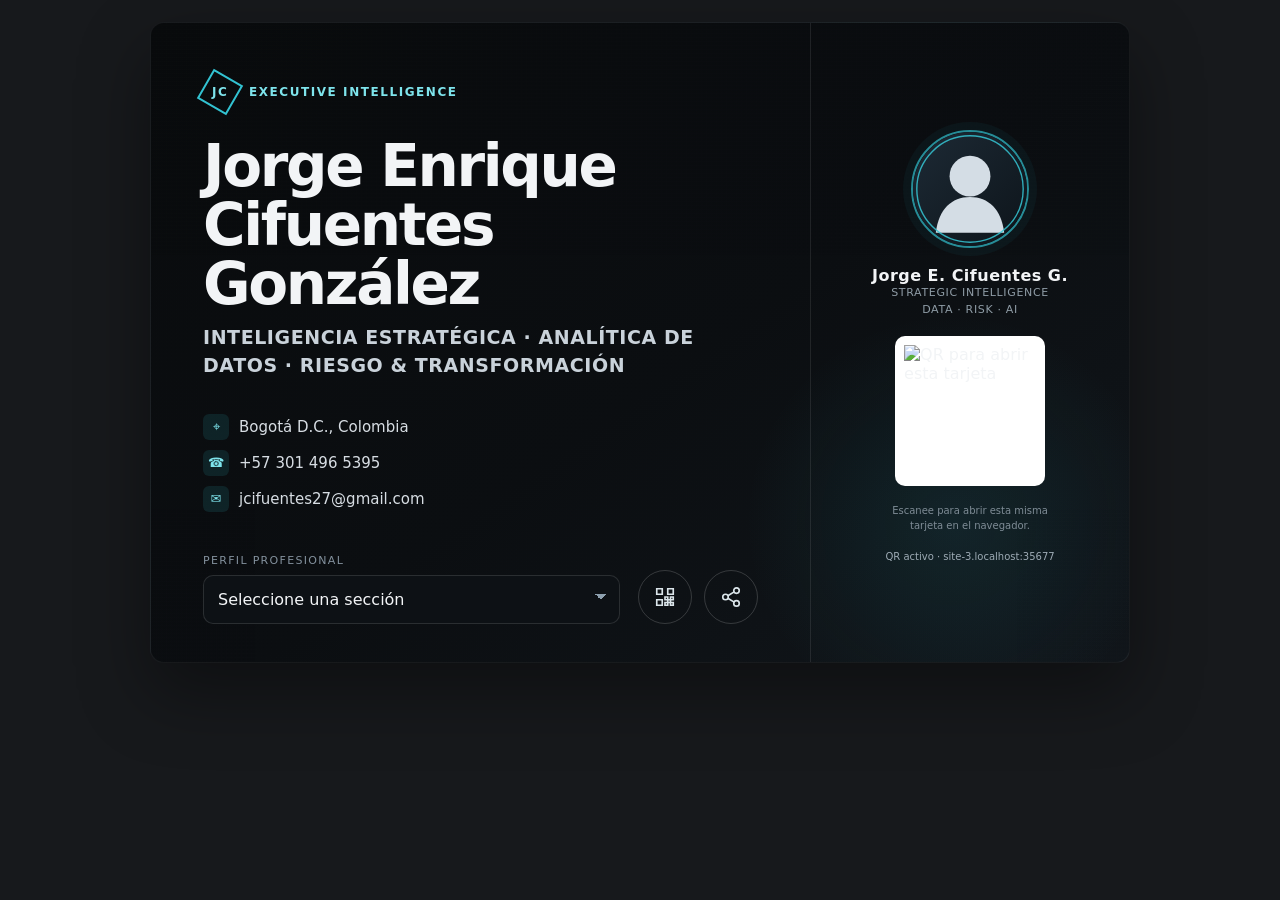
==== index.html @ eac776ae "Add files via upload" ====
<!doctype html>
<html lang="es">
<head>
<meta charset="utf-8">
<meta name="viewport" content="width=device-width,initial-scale=1,viewport-fit=cover">
<meta name="theme-color" content="#0a0d10">
<title>Jorge Enrique Cifuentes González | Tarjeta Ejecutiva</title>
<style>
:root{
  --bg:#080a0c;
  --card:#0c0f12;
  --card2:#11161b;
  --text:#f2f4f6;
  --muted:#9ca8b3;
  --line:rgba(255,255,255,.12);
  --cyan:#32c2d1;
  --cyan2:#7ee4ec;
  --panel:#11161b;
}
*{box-sizing:border-box}
html,body{margin:0;min-height:100%;font-family:Inter,system-ui,-apple-system,BlinkMacSystemFont,"Segoe UI",Roboto,Arial,sans-serif;background:#17191c;color:var(--text)}
body{display:grid;place-items:center;padding:22px}
button,select{font:inherit}
.wrap{width:min(980px,100%)}
.card{
  position:relative;
  min-height:500px;
  border-radius:14px;
  overflow:hidden;
  background:
    radial-gradient(circle at 82% 78%,rgba(50,194,209,.10),transparent 22%),
    linear-gradient(145deg,#090b0d 0%,#0b0e11 54%,#11161b 100%);
  border:1px solid rgba(255,255,255,.06);
  box-shadow:0 30px 70px rgba(0,0,0,.38);
}
.card::before{
  content:"";
  position:absolute;inset:0;opacity:.16;pointer-events:none;
  background-image:
    repeating-linear-gradient(0deg,rgba(255,255,255,.018) 0 1px,transparent 1px 4px),
    repeating-linear-gradient(90deg,rgba(255,255,255,.012) 0 1px,transparent 1px 5px);
}
.grid{position:relative;z-index:1;display:grid;grid-template-columns:minmax(0,1.55fr) minmax(260px,.75fr);min-height:500px}
.left{padding:52px 52px 38px;display:flex;flex-direction:column;justify-content:space-between}
.right{
  padding:40px 34px 32px;
  border-left:1px solid rgba(255,255,255,.09);
  display:flex;flex-direction:column;align-items:center;justify-content:center;gap:18px
}
.logoMark{display:flex;align-items:center;gap:12px;color:var(--cyan2);font-size:12px;letter-spacing:.13em;text-transform:uppercase;font-weight:800}
.hex{width:34px;height:34px;border:2px solid var(--cyan);transform:rotate(30deg);display:grid;place-items:center}
.hex span{transform:rotate(-30deg);font-size:12px}
.name{margin:28px 0 10px;font-size:clamp(34px,5.2vw,58px);line-height:1.02;letter-spacing:-.04em;font-weight:780}
.role{margin:0;max-width:660px;color:#c9d2da;font-size:clamp(14px,1.8vw,19px);line-height:1.45;font-weight:650;text-transform:uppercase;letter-spacing:.03em}
.contacts{display:grid;gap:10px;margin-top:34px;color:#d7dde3;font-size:15px}
.contact{display:flex;align-items:center;gap:10px}
.ico{width:26px;height:26px;border-radius:6px;background:rgba(50,194,209,.12);display:grid;place-items:center;color:var(--cyan2);font-size:13px;flex:0 0 auto}
.bottom{display:flex;align-items:end;justify-content:space-between;gap:18px;margin-top:42px}
.selectorWrap{min-width:0;flex:1;max-width:480px}
.selectorLabel{display:block;color:#83919d;font-size:11px;letter-spacing:.12em;text-transform:uppercase;margin-bottom:8px}
.selector{
  width:100%;appearance:none;background:#0d1115;color:#f3f5f7;border:1px solid rgba(255,255,255,.12);
  border-radius:10px;padding:14px 42px 14px 14px;outline:none;cursor:pointer;
  background-image:linear-gradient(45deg,transparent 50%,#8da0ae 50%),linear-gradient(135deg,#8da0ae 50%,transparent 50%);
  background-position:calc(100% - 18px) 18px,calc(100% - 12px) 18px;
  background-size:6px 6px,6px 6px;background-repeat:no-repeat
}
.selector:focus{border-color:rgba(50,194,209,.55);box-shadow:0 0 0 3px rgba(50,194,209,.08)}
.actions{display:flex;gap:12px}
.round{
  width:54px;height:54px;border-radius:50%;border:1px solid rgba(255,255,255,.17);
  background:transparent;color:#dbe5ea;display:grid;place-items:center;cursor:pointer;transition:.18s ease
}
.round:hover,.round:focus-visible{border-color:var(--cyan);color:var(--cyan2);background:rgba(50,194,209,.06);outline:none}
.round svg{width:22px;height:22px;stroke:currentColor}

.portrait{width:118px;height:118px;border-radius:50%;object-fit:cover;border:2px solid rgba(50,194,209,.7);box-shadow:0 0 0 8px rgba(50,194,209,.05)}
.sideName{font-size:16px;font-weight:800;letter-spacing:.03em;text-align:center}
.sideRole{font-size:11px;text-align:center;color:#8f9ca6;letter-spacing:.06em;text-transform:uppercase;line-height:1.5}
.qrBox{width:150px;height:150px;background:#fff;border-radius:10px;padding:9px;display:grid;place-items:center;overflow:hidden}
.qrBox img{width:100%;height:100%;object-fit:contain}
.qrHint{font-size:10px;color:#7f8c96;text-align:center;max-width:180px;line-height:1.45}
.urlState{font-size:10px;color:#9eabb5;text-align:center;word-break:break-all;max-width:210px}

.overlay{position:fixed;inset:0;background:rgba(0,0,0,.72);backdrop-filter:blur(9px);display:none;align-items:center;justify-content:center;padding:16px;z-index:999}
.overlay.open{display:flex}
.modal{width:min(780px,100%);max-height:84vh;overflow:auto;background:#f7f9fb;color:#18212b;border-radius:16px;padding:clamp(22px,4vw,36px);box-shadow:0 30px 90px rgba(0,0,0,.42);position:relative}
.close{position:absolute;right:14px;top:14px;width:34px;height:34px;border-radius:50%;border:1px solid #d5dce3;background:#fff;color:#263442;cursor:pointer;font-size:20px}
.modal h2{margin:0 46px 18px 0;font-size:30px;letter-spacing:-.025em}
.modal h3{margin:22px 0 4px;font-size:17px}
.modal h4{margin:0 0 10px;font-size:13px;color:#627080;font-weight:650}
.modal p,.modal li{font-size:15px;line-height:1.6}
.modal ul{padding-left:20px}
.modal li+li{margin-top:7px}
.timeline{border-left:2px solid #dfe7ec;padding-left:18px;margin:18px 0 24px}
.meta{color:#54707d;font-size:12px;font-weight:800;letter-spacing:.05em;text-transform:uppercase}
.tags{display:flex;flex-wrap:wrap;gap:8px}
.tag{background:#e9f0f3;border-radius:999px;padding:8px 11px;font-size:13px;font-weight:700;color:#2d4450}
.notice{background:#eef7f8;border:1px solid #cdebee;color:#254c52;padding:13px 14px;border-radius:10px;font-size:13px;line-height:1.5}

@media(max-width:760px){
  body{padding:10px}
  .grid{grid-template-columns:1fr}
  .left{padding:28px 22px 24px;order:2}
  .right{border-left:0;border-bottom:1px solid rgba(255,255,255,.09);padding:26px 20px 20px;order:1;display:grid;grid-template-columns:auto 1fr auto;align-items:center;gap:14px}
  .portrait{width:78px;height:78px}
  .sideBlock{text-align:left}
  .sideName,.sideRole{text-align:left}
  .qrBox{width:94px;height:94px;border-radius:8px;padding:6px}
  .qrHint,.urlState{display:none}
  .name{font-size:clamp(32px,10vw,45px);margin-top:22px}
  .role{font-size:13px}
  .bottom{align-items:stretch;flex-direction:column;margin-top:28px}
  .selectorWrap{max-width:none;width:100%}
  .actions{align-self:flex-end}
}
@media(max-width:440px){
  .right{grid-template-columns:auto 1fr}
  .qrBox{grid-column:1/-1;width:118px;height:118px;justify-self:center}
}
</style>
</head>
<body>
<div class="wrap">
  <section class="card" aria-label="Tarjeta profesional digital">
    <div class="grid">
      <div class="left">
        <div>
          <div class="logoMark"><div class="hex"><span>JC</span></div> Executive Intelligence</div>
          <h1 class="name">Jorge Enrique<br>Cifuentes González</h1>
          <p class="role">Inteligencia Estratégica · Analítica de Datos · Riesgo &amp; Transformación</p>

          <div class="contacts">
            <div class="contact"><span class="ico">⌖</span><span>Bogotá D.C., Colombia</span></div>
            <div class="contact"><span class="ico">☎</span><span>+57 301 496 5395</span></div>
            <div class="contact"><span class="ico">✉</span><span>jcifuentes27@gmail.com</span></div>
          </div>
        </div>

        <div class="bottom">
          <div class="selectorWrap">
            <label class="selectorLabel" for="sectionSelect">Perfil profesional</label>
            <select id="sectionSelect" class="selector">
              <option value="">Seleccione una sección</option>
              <option value="perfil">Perfil Ejecutivo</option>
              <option value="competencias">Competencias Ejecutivas</option>
              <option value="experiencia">Experiencia Profesional</option>
              <option value="formacion">Formación Académica</option>
              <option value="certificaciones">Certificaciones Técnicas</option>
              <option value="docencia">Docencia</option>
              <option value="herramientas">Herramientas</option>
            </select>
          </div>
          <div class="actions" aria-label="Acciones">
            <button class="round" id="qrBtn" title="Ver QR">
              <svg viewBox="0 0 24 24" fill="none" stroke-width="1.8"><path d="M3 3h6v6H3zM15 3h6v6h-6zM3 15h6v6H3zM15 15h3v3h-3zM18 18h3v3h-3zM18 12h3v3h-3zM12 18h3v3h-3zM12 12h3v3h-3z"/></svg>
            </button>
            <button class="round" id="shareBtn" title="Compartir">
              <svg viewBox="0 0 24 24" fill="none" stroke-width="1.8"><circle cx="18" cy="5" r="3"/><circle cx="6" cy="12" r="3"/><circle cx="18" cy="19" r="3"/><path d="M8.6 10.6 15.4 6.4M8.6 13.4l6.8 4.2"/></svg>
            </button>
          </div>
        </div>
      </div>

      <aside class="right">
        <img class="portrait" src="[data-uri]" alt="Fotografía de Jorge Enrique Cifuentes González" id="portrait">
        <div class="sideBlock">
          <div class="sideName">Jorge E. Cifuentes G.</div>
          <div class="sideRole">Strategic Intelligence<br>Data · Risk · AI</div>
        </div>
        <div class="qrBox" id="qrBox"><img id="qrImage" alt="QR para abrir esta tarjeta"></div>
        <div class="qrHint">Escanee para abrir esta misma tarjeta en el navegador.</div>
        <div class="urlState" id="urlState"></div>
      </aside>
    </div>
  </section>
</div>

<div class="overlay" id="overlay" role="dialog" aria-modal="true">
  <article class="modal">
    <button class="close" id="closeBtn" aria-label="Cerrar">×</button>
    <div id="modalContent"></div>
  </article>
</div>

<script>
const sections = {
perfil:`<h2>Perfil Ejecutivo</h2><p>Profesional senior en inteligencia estratégica, analítica y transformación de información, con más de 20 años de experiencia en entornos públicos y privados y 13+ años vinculados al análisis e investigación de fenómenos complejos. Magíster en Inteligencia Estratégica, Especialista en Gerencia Financiera y Administrador de Empresas.</p><p>Integra análisis criminal y financiero, OSINT/SOCMINT, minería de datos y texto, análisis de redes, geointeligencia e inteligencia artificial aplicada para convertir información multifuente en decisiones, priorización, control de riesgo y soluciones analíticas. Experiencia adicional en presupuesto, banca multilateral, contratación, cooperación internacional y formación universitaria e institucional.</p>`,
competencias:`<h2>Competencias Ejecutivas</h2><div class="tags"><span class="tag">Inteligencia estratégica y soporte a decisiones</span><span class="tag">Advanced Analytics, minería de datos y texto</span><span class="tag">Fraud / Risk Intelligence y análisis financiero</span><span class="tag">OSINT / SOCMINT y análisis multifuente</span><span class="tag">Link Analysis, i2 y analítica geoespacial</span><span class="tag">IA aplicada, automatización y diseño de soluciones</span></div>`,
experiencia:`<h2>Experiencia Profesional</h2>
<div class="timeline"><div class="meta">2015 – Presente</div><h3>Profesional Investigador III</h3><h4>Fiscalía General de la Nación | Delegada contra las Finanzas Criminales</h4><ul><li>Transformo información criminal, financiera, administrativa y territorial en productos estratégicos que soportan decisiones investigativas, priorización de casos y focalización de recursos.</li><li>Integro, depuro y normalizo información multifuente para convertir datos fragmentados en matrices analíticas, repositorios estructurados y productos de consulta orientados a la identificación de patrones, actores y relaciones.</li><li>Identifico conexiones, recurrencias y posibles macrocasos mediante análisis comparado de variables, asociación de casos y evaluación sistemática de vínculos entre personas, organizaciones, eventos y territorios.</li><li>Implemento minería de datos, minería de texto y análisis de redes sobre grandes volúmenes de información.</li><li>Desarrollo georreferenciación y análisis espacial para identificar concentraciones territoriales y áreas prioritarias.</li></ul></div>
<div class="timeline"><div class="meta">2013 – 2014</div><h3>Analista / Contratista – Crimen Organizado</h3><h4>Fiscalía General de la Nación | Unidad BACRIM</h4><ul><li>Desarrollé análisis estratégico de fenómenos de criminalidad organizada.</li><li>Detecté patrones, conexidades y asociaciones entre casos.</li><li>Produje insumos analíticos especializados para la toma de decisiones operativas.</li></ul></div>
<div class="timeline"><div class="meta">2013</div><h3>Director de Presupuesto</h3><h4>Aseo Capital ESP S.A.</h4><ul><li>Dirigí la planeación, estructuración y seguimiento presupuestal de agencias y oficina central.</li><li>Diseñé proyecciones y escenarios financieros para fortalecer decisiones gerenciales.</li></ul></div>
<div class="timeline"><div class="meta">2006 – 2012</div><h3>Asesor Administrativo y Financiero</h3><h4>Presidencia de la República | Alta Consejería para la Equidad de la Mujer</h4><ul><li>Gestioné procesos administrativos y financieros asociados a convenios interadministrativos y de cooperación internacional.</li><li>Coordiné contratación, liquidación y cierre de convenios.</li></ul></div>
<div class="timeline"><div class="meta">2004 – 2006</div><h3>Profesional de Apoyo – Banca Multilateral</h3><h4>FONADE</h4><ul><li>Evalué componentes técnicos, jurídicos y económicos de propuestas bajo lineamientos de FONADE, BID y Banco Mundial.</li><li>Monitoreé ejecución financiera y contractual de convenios.</li></ul></div>`,
formacion:`<h2>Formación Académica</h2><div class="timeline"><div class="meta">2024</div><h3>Magíster en Inteligencia Estratégica</h3><h4>ESICI · SNIES 102582</h4></div><div class="timeline"><div class="meta">2009</div><h3>Especialista en Gerencia Financiera</h3><h4>Universidad Autónoma de Colombia</h4></div><div class="timeline"><div class="meta">2004</div><h3>Administrador de Empresas</h3><h4>Universidad Nacional de Colombia</h4></div>`,
certificaciones:`<h2>Certificaciones Técnicas</h2><ul><li>Investigación contra las Finanzas Criminales – 300 h | Policía Nacional de Colombia &amp; US DOJ – ICITAP | 2026</li><li>OSINT | FGN | 2025</li><li>Experto en Analítica de Datos | FGN | 2024</li><li>Analyst's Notebook i2 | INL / Embajada de EE.UU. | 2024</li><li>Investigación de Criptoactivos – 56 h | FGN | 2022</li><li>Curso de Policía Judicial – 500 h | FGN | 2017</li><li>Crimen Organizado con Énfasis en Análisis Criminal – 110 h | 2016</li><li>Lavado de Activos – Respuesta Estatal | Naciones Unidas / DOJ EE.UU. | 2016</li></ul>`,
docencia:`<h2>Docencia</h2><p><strong>Formador institucional FGN y docente/tutor en cuatro universidades.</strong></p><p>Áreas: análisis criminal, OSINT, tecnología, administración, finanzas y economía.</p>`,
herramientas:`<h2>Herramientas</h2><div class="tags"><span class="tag">Analyst's Notebook i2</span><span class="tag">IBM Watson</span><span class="tag">SPOA</span><span class="tag">ArcGIS</span><span class="tag">QGIS</span><span class="tag">SQL</span><span class="tag">Bases relacionales</span><span class="tag">Scripts locales</span><span class="tag">OSINT / SOCMINT</span><span class="tag">IA generativa</span><span class="tag">Excel avanzado</span><span class="tag">Access</span></div><h3>Idiomas</h3><p>Español nativo. Inglés B1 oficial (MCER / CEFR) – iTEP Academic-Core, 2024. Reading B2 | Listening B1.</p>`
};

const overlay=document.getElementById('overlay');
const content=document.getElementById('modalContent');
const closeBtn=document.getElementById('closeBtn');
function openModal(x){content.innerHTML=x;overlay.classList.add('open');document.body.style.overflow='hidden';}
function closeModal(){overlay.classList.remove('open');document.body.style.overflow='';}
closeBtn.onclick=closeModal;
overlay.addEventListener('click',e=>{if(e.target===overlay)closeModal();});
document.addEventListener('keydown',e=>{if(e.key==='Escape')closeModal();});
document.getElementById('sectionSelect').addEventListener('change',e=>{if(e.target.value){openModal(sections[e.target.value]);setTimeout(()=>e.target.value='',80);}});

/* QR behavior:
   - If hosted on http/https, QR encodes the current URL, so scanning opens THIS HTML.
   - If opened locally via file://, a remote device cannot access the local filesystem.
*/
const currentUrl=location.href;
const isWeb=/^https?:/i.test(currentUrl);
const qrImage=document.getElementById('qrImage');
const qrBox=document.getElementById('qrBox');
const urlState=document.getElementById('urlState');

function setQr(url){
  const endpoint='https://api.qrserver.com/v1/create-qr-code/?size=260x260&margin=0&data='+encodeURIComponent(url);
  qrImage.src=endpoint;
}
if(isWeb){
  setQr(currentUrl);
  urlState.textContent='QR activo · '+location.host;
}else{
  qrImage.remove();
  qrBox.innerHTML='<div style="color:#111;text-align:center;font-size:12px;line-height:1.35;padding:8px"><b>QR WEB</b><br><span style="color:#59636c">Se activa al publicar la tarjeta en una URL HTTPS.</span></div>';
  urlState.textContent='Modo local';
}

document.getElementById('qrBtn').addEventListener('click',()=>{
  if(isWeb){
    openModal(`<h2>QR de la tarjeta</h2><p>Este código abre directamente esta tarjeta HTML en cualquier navegador.</p><div style="display:grid;place-items:center;margin:20px 0"><img src="${qrImage.src}" style="width:min(280px,70vw);background:#fff;padding:12px;border-radius:12px"></div><p class="notice">Dirección: ${currentUrl}</p>`);
  }else{
    openModal(`<h2>QR para abrir el HTML</h2><p class="notice">La tarjeta está abierta como archivo local. Un QR no puede abrir un archivo <code>file://</code> almacenado en otro equipo. Para que cualquier teléfono escanee y abra esta tarjeta directamente, debe publicarse en una dirección HTTPS. Esta versión ya está preparada: al publicarla, el QR se genera automáticamente apuntando a su propia URL.</p><p>Mientras está en modo local, puede usar <strong>Compartir</strong> para enviar el archivo HTML directamente.</p>`);
  }
});

async function shareCard(){
  const title='Jorge Enrique Cifuentes González | Tarjeta Ejecutiva';
  if(isWeb && navigator.share){
    try{await navigator.share({title,text:'Tarjeta profesional digital de Jorge Enrique Cifuentes González',url:currentUrl});return;}catch(e){if(e.name==='AbortError')return;}
  }
  // Local mode: create and share/download a self-contained copy of this HTML.
  const html='<!doctype html>\n'+document.documentElement.outerHTML;
  const file=new File([html],'Jorge_Enrique_Cifuentes_Tarjeta_Ejecutiva.html',{type:'text/html'});
  if(navigator.canShare && navigator.canShare({files:[file]}) && navigator.share){
    try{await navigator.share({title,files:[file]});return;}catch(e){if(e.name==='AbortError')return;}
  }
  const blob=new Blob([html],{type:'text/html;charset=utf-8'});
  const u=URL.createObjectURL(blob);const a=document.createElement('a');
  a.href=u;a.download=file.name;document.body.appendChild(a);a.click();a.remove();setTimeout(()=>URL.revokeObjectURL(u),500);
}
document.getElementById('shareBtn').addEventListener('click',shareCard);
</script>
</body>
</html>
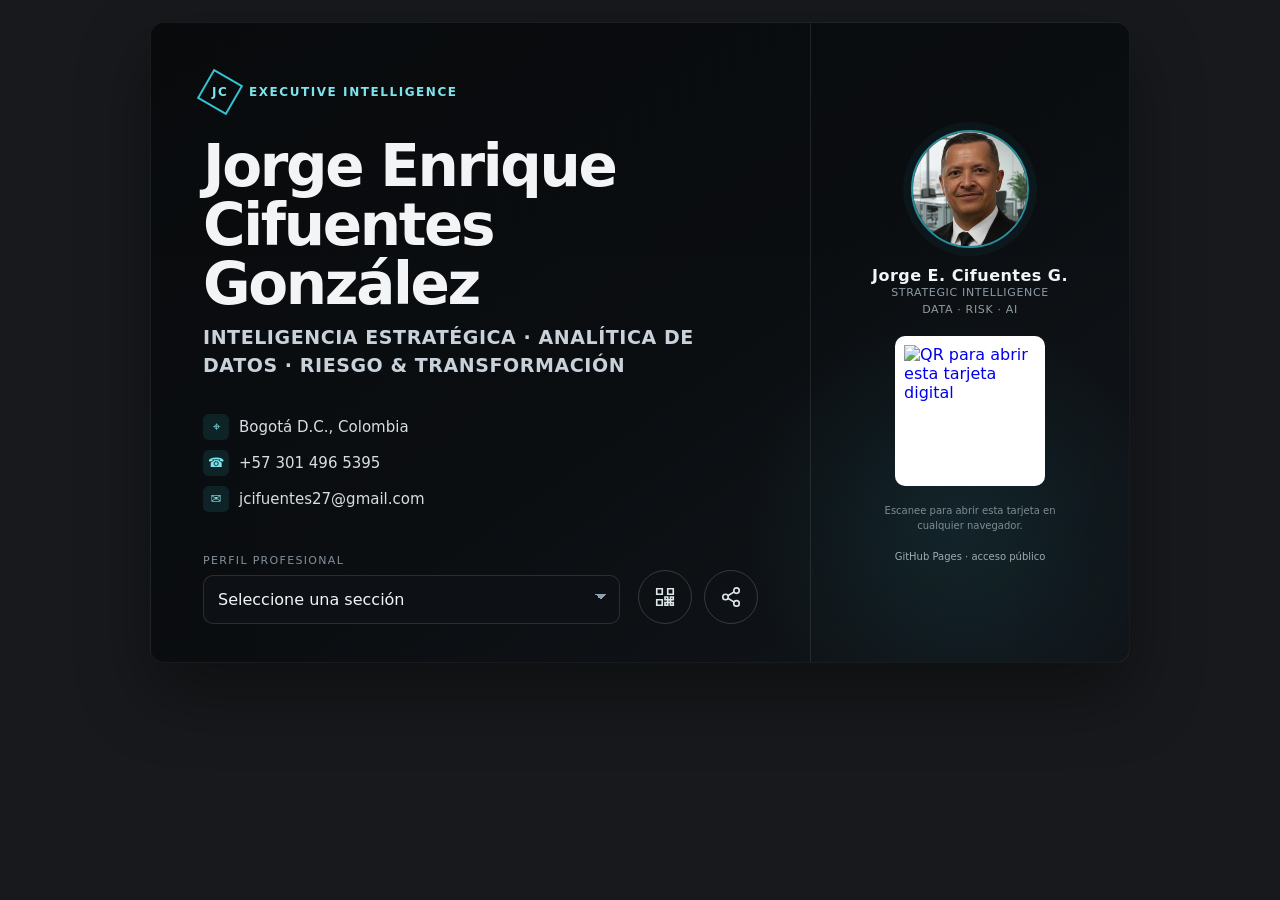
==== commit e660cd61: "Publicar tarjeta profesional digital inicial" ====
--- a/index.html
+++ b/index.html
@@ -5,6 +5,12 @@
 <meta name="viewport" content="width=device-width,initial-scale=1,viewport-fit=cover">
 <meta name="theme-color" content="#0a0d10">
 <title>Jorge Enrique Cifuentes González | Tarjeta Ejecutiva</title>
+<meta name="description" content="Tarjeta profesional digital de Jorge Enrique Cifuentes González. Inteligencia Estratégica, Analítica de Datos, Riesgo y Transformación.">
+<meta property="og:title" content="Jorge Enrique Cifuentes González | Tarjeta Ejecutiva">
+<meta property="og:description" content="Inteligencia Estratégica · Analítica de Datos · Riesgo & Transformación">
+<meta property="og:type" content="website">
+<meta property="og:url" content="https://jcifuentes27.github.io/TARJETA-DIGITAL/">
+<link rel="canonical" href="https://jcifuentes27.github.io/TARJETA-DIGITAL/">
 <style>
 :root{
   --bg:#080a0c;
@@ -22,240 +28,21 @@
 body{display:grid;place-items:center;padding:22px}
 button,select{font:inherit}
 .wrap{width:min(980px,100%)}
-.card{
-  position:relative;
-  min-height:500px;
-  border-radius:14px;
-  overflow:hidden;
-  background:
-    radial-gradient(circle at 82% 78%,rgba(50,194,209,.10),transparent 22%),
-    linear-gradient(145deg,#090b0d 0%,#0b0e11 54%,#11161b 100%);
-  border:1px solid rgba(255,255,255,.06);
-  box-shadow:0 30px 70px rgba(0,0,0,.38);
-}
-.card::before{
-  content:"";
-  position:absolute;inset:0;opacity:.16;pointer-events:none;
-  background-image:
-    repeating-linear-gradient(0deg,rgba(255,255,255,.018) 0 1px,transparent 1px 4px),
-    repeating-linear-gradient(90deg,rgba(255,255,255,.012) 0 1px,transparent 1px 5px);
-}
+.card{position:relative;min-height:500px;border-radius:14px;overflow:hidden;background:radial-gradient(circle at 82% 78%,rgba(50,194,209,.10),transparent 22%),linear-gradient(145deg,#090b0d 0%,#0b0e11 54%,#11161b 100%);border:1px solid rgba(255,255,255,.06);box-shadow:0 30px 70px rgba(0,0,0,.38)}
+.card::before{content:"";position:absolute;inset:0;opacity:.16;pointer-events:none;background-image:repeating-linear-gradient(0deg,rgba(255,255,255,.018) 0 1px,transparent 1px 4px),repeating-linear-gradient(90deg,rgba(255,255,255,.012) 0 1px,transparent 1px 5px)}
 .grid{position:relative;z-index:1;display:grid;grid-template-columns:minmax(0,1.55fr) minmax(260px,.75fr);min-height:500px}
 .left{padding:52px 52px 38px;display:flex;flex-direction:column;justify-content:space-between}
-.right{
-  padding:40px 34px 32px;
-  border-left:1px solid rgba(255,255,255,.09);
-  display:flex;flex-direction:column;align-items:center;justify-content:center;gap:18px
-}
-.logoMark{display:flex;align-items:center;gap:12px;color:var(--cyan2);font-size:12px;letter-spacing:.13em;text-transform:uppercase;font-weight:800}
-.hex{width:34px;height:34px;border:2px solid var(--cyan);transform:rotate(30deg);display:grid;place-items:center}
-.hex span{transform:rotate(-30deg);font-size:12px}
-.name{margin:28px 0 10px;font-size:clamp(34px,5.2vw,58px);line-height:1.02;letter-spacing:-.04em;font-weight:780}
-.role{margin:0;max-width:660px;color:#c9d2da;font-size:clamp(14px,1.8vw,19px);line-height:1.45;font-weight:650;text-transform:uppercase;letter-spacing:.03em}
-.contacts{display:grid;gap:10px;margin-top:34px;color:#d7dde3;font-size:15px}
-.contact{display:flex;align-items:center;gap:10px}
-.ico{width:26px;height:26px;border-radius:6px;background:rgba(50,194,209,.12);display:grid;place-items:center;color:var(--cyan2);font-size:13px;flex:0 0 auto}
-.bottom{display:flex;align-items:end;justify-content:space-between;gap:18px;margin-top:42px}
-.selectorWrap{min-width:0;flex:1;max-width:480px}
-.selectorLabel{display:block;color:#83919d;font-size:11px;letter-spacing:.12em;text-transform:uppercase;margin-bottom:8px}
-.selector{
-  width:100%;appearance:none;background:#0d1115;color:#f3f5f7;border:1px solid rgba(255,255,255,.12);
-  border-radius:10px;padding:14px 42px 14px 14px;outline:none;cursor:pointer;
-  background-image:linear-gradient(45deg,transparent 50%,#8da0ae 50%),linear-gradient(135deg,#8da0ae 50%,transparent 50%);
-  background-position:calc(100% - 18px) 18px,calc(100% - 12px) 18px;
-  background-size:6px 6px,6px 6px;background-repeat:no-repeat
-}
-.selector:focus{border-color:rgba(50,194,209,.55);box-shadow:0 0 0 3px rgba(50,194,209,.08)}
-.actions{display:flex;gap:12px}
-.round{
-  width:54px;height:54px;border-radius:50%;border:1px solid rgba(255,255,255,.17);
-  background:transparent;color:#dbe5ea;display:grid;place-items:center;cursor:pointer;transition:.18s ease
-}
-.round:hover,.round:focus-visible{border-color:var(--cyan);color:var(--cyan2);background:rgba(50,194,209,.06);outline:none}
-.round svg{width:22px;height:22px;stroke:currentColor}
-
-.portrait{width:118px;height:118px;border-radius:50%;object-fit:cover;border:2px solid rgba(50,194,209,.7);box-shadow:0 0 0 8px rgba(50,194,209,.05)}
-.sideName{font-size:16px;font-weight:800;letter-spacing:.03em;text-align:center}
-.sideRole{font-size:11px;text-align:center;color:#8f9ca6;letter-spacing:.06em;text-transform:uppercase;line-height:1.5}
-.qrBox{width:150px;height:150px;background:#fff;border-radius:10px;padding:9px;display:grid;place-items:center;overflow:hidden}
-.qrBox img{width:100%;height:100%;object-fit:contain}
-.qrHint{font-size:10px;color:#7f8c96;text-align:center;max-width:180px;line-height:1.45}
-.urlState{font-size:10px;color:#9eabb5;text-align:center;word-break:break-all;max-width:210px}
-
-.overlay{position:fixed;inset:0;background:rgba(0,0,0,.72);backdrop-filter:blur(9px);display:none;align-items:center;justify-content:center;padding:16px;z-index:999}
-.overlay.open{display:flex}
-.modal{width:min(780px,100%);max-height:84vh;overflow:auto;background:#f7f9fb;color:#18212b;border-radius:16px;padding:clamp(22px,4vw,36px);box-shadow:0 30px 90px rgba(0,0,0,.42);position:relative}
-.close{position:absolute;right:14px;top:14px;width:34px;height:34px;border-radius:50%;border:1px solid #d5dce3;background:#fff;color:#263442;cursor:pointer;font-size:20px}
-.modal h2{margin:0 46px 18px 0;font-size:30px;letter-spacing:-.025em}
-.modal h3{margin:22px 0 4px;font-size:17px}
-.modal h4{margin:0 0 10px;font-size:13px;color:#627080;font-weight:650}
-.modal p,.modal li{font-size:15px;line-height:1.6}
-.modal ul{padding-left:20px}
-.modal li+li{margin-top:7px}
-.timeline{border-left:2px solid #dfe7ec;padding-left:18px;margin:18px 0 24px}
-.meta{color:#54707d;font-size:12px;font-weight:800;letter-spacing:.05em;text-transform:uppercase}
-.tags{display:flex;flex-wrap:wrap;gap:8px}
-.tag{background:#e9f0f3;border-radius:999px;padding:8px 11px;font-size:13px;font-weight:700;color:#2d4450}
-.notice{background:#eef7f8;border:1px solid #cdebee;color:#254c52;padding:13px 14px;border-radius:10px;font-size:13px;line-height:1.5}
-
-@media(max-width:760px){
-  body{padding:10px}
-  .grid{grid-template-columns:1fr}
-  .left{padding:28px 22px 24px;order:2}
-  .right{border-left:0;border-bottom:1px solid rgba(255,255,255,.09);padding:26px 20px 20px;order:1;display:grid;grid-template-columns:auto 1fr auto;align-items:center;gap:14px}
-  .portrait{width:78px;height:78px}
-  .sideBlock{text-align:left}
-  .sideName,.sideRole{text-align:left}
-  .qrBox{width:94px;height:94px;border-radius:8px;padding:6px}
-  .qrHint,.urlState{display:none}
-  .name{font-size:clamp(32px,10vw,45px);margin-top:22px}
-  .role{font-size:13px}
-  .bottom{align-items:stretch;flex-direction:column;margin-top:28px}
-  .selectorWrap{max-width:none;width:100%}
-  .actions{align-self:flex-end}
-}
-@media(max-width:440px){
-  .right{grid-template-columns:auto 1fr}
-  .qrBox{grid-column:1/-1;width:118px;height:118px;justify-self:center}
-}
+.right{padding:40px 34px 32px;border-left:1px solid rgba(255,255,255,.09);display:flex;flex-direction:column;align-items:center;justify-content:center;gap:18px}
+.logoMark{display:flex;align-items:center;gap:12px;color:var(--cyan2);font-size:12px;letter-spacing:.13em;text-transform:uppercase;font-weight:800}.hex{width:34px;height:34px;border:2px solid var(--cyan);transform:rotate(30deg);display:grid;place-items:center}.hex span{transform:rotate(-30deg);font-size:12px}.name{margin:28px 0 10px;font-size:clamp(34px,5.2vw,58px);line-height:1.02;letter-spacing:-.04em;font-weight:780}.role{margin:0;max-width:660px;color:#c9d2da;font-size:clamp(14px,1.8vw,19px);line-height:1.45;font-weight:650;text-transform:uppercase;letter-spacing:.03em}.contacts{display:grid;gap:10px;margin-top:34px;color:#d7dde3;font-size:15px}.contact{display:flex;align-items:center;gap:10px}.contact a{color:inherit;text-decoration:none}.contact a:hover,.contact a:focus-visible{color:var(--cyan2);outline:none}.ico{width:26px;height:26px;border-radius:6px;background:rgba(50,194,209,.12);display:grid;place-items:center;color:var(--cyan2);font-size:13px;flex:0 0 auto}.bottom{display:flex;align-items:end;justify-content:space-between;gap:18px;margin-top:42px}.selectorWrap{min-width:0;flex:1;max-width:480px}.selectorLabel{display:block;color:#83919d;font-size:11px;letter-spacing:.12em;text-transform:uppercase;margin-bottom:8px}.selector{width:100%;appearance:none;background:#0d1115;color:#f3f5f7;border:1px solid rgba(255,255,255,.12);border-radius:10px;padding:14px 42px 14px 14px;outline:none;cursor:pointer;background-image:linear-gradient(45deg,transparent 50%,#8da0ae 50%),linear-gradient(135deg,#8da0ae 50%,transparent 50%);background-position:calc(100% - 18px) 18px,calc(100% - 12px) 18px;background-size:6px 6px,6px 6px;background-repeat:no-repeat}.selector:focus{border-color:rgba(50,194,209,.55);box-shadow:0 0 0 3px rgba(50,194,209,.08)}.actions{display:flex;gap:12px}.round{width:54px;height:54px;border-radius:50%;border:1px solid rgba(255,255,255,.17);background:transparent;color:#dbe5ea;display:grid;place-items:center;cursor:pointer;transition:.18s ease}.round:hover,.round:focus-visible{border-color:var(--cyan);color:var(--cyan2);background:rgba(50,194,209,.06);outline:none}.round svg{width:22px;height:22px;stroke:currentColor}.portrait{width:118px;height:118px;border-radius:50%;object-fit:cover;border:2px solid rgba(50,194,209,.7);box-shadow:0 0 0 8px rgba(50,194,209,.05)}.sideName{font-size:16px;font-weight:800;letter-spacing:.03em;text-align:center}.sideRole{font-size:11px;text-align:center;color:#8f9ca6;letter-spacing:.06em;text-transform:uppercase;line-height:1.5}.qrBox{width:150px;height:150px;background:#fff;border-radius:10px;padding:9px;display:grid;place-items:center;overflow:hidden;text-decoration:none;transition:.18s ease}.qrBox:hover,.qrBox:focus-visible{transform:translateY(-2px);box-shadow:0 8px 24px rgba(50,194,209,.18);outline:2px solid rgba(50,194,209,.55);outline-offset:3px}.qrBox img{width:100%;height:100%;object-fit:contain}.qrHint{font-size:10px;color:#7f8c96;text-align:center;max-width:180px;line-height:1.45}.urlState{font-size:10px;color:#9eabb5;text-align:center;word-break:break-all;max-width:210px}.overlay{position:fixed;inset:0;background:rgba(0,0,0,.72);backdrop-filter:blur(9px);display:none;align-items:center;justify-content:center;padding:16px;z-index:999}.overlay.open{display:flex}.modal{width:min(780px,100%);max-height:84vh;overflow:auto;background:#f7f9fb;color:#18212b;border-radius:16px;padding:clamp(22px,4vw,36px);box-shadow:0 30px 90px rgba(0,0,0,.42);position:relative}.close{position:absolute;right:14px;top:14px;width:34px;height:34px;border-radius:50%;border:1px solid #d5dce3;background:#fff;color:#263442;cursor:pointer;font-size:20px}.modal h2{margin:0 46px 18px 0;font-size:30px;letter-spacing:-.025em}.modal h3{margin:22px 0 4px;font-size:17px}.modal h4{margin:0 0 10px;font-size:13px;color:#627080;font-weight:650}.modal p,.modal li{font-size:15px;line-height:1.6}.modal ul{padding-left:20px}.modal li+li{margin-top:7px}.timeline{border-left:2px solid #dfe7ec;padding-left:18px;margin:18px 0 24px}.meta{color:#54707d;font-size:12px;font-weight:800;letter-spacing:.05em;text-transform:uppercase}.tags{display:flex;flex-wrap:wrap;gap:8px}.tag{background:#e9f0f3;border-radius:999px;padding:8px 11px;font-size:13px;font-weight:700;color:#2d4450}.notice{background:#eef7f8;border:1px solid #cdebee;color:#254c52;padding:13px 14px;border-radius:10px;font-size:13px;line-height:1.5}@media(max-width:760px){body{padding:10px}.grid{grid-template-columns:1fr}.left{padding:28px 22px 24px;order:2}.right{border-left:0;border-bottom:1px solid rgba(255,255,255,.09);padding:26px 20px 20px;order:1;display:grid;grid-template-columns:auto 1fr auto;align-items:center;gap:14px}.portrait{width:78px;height:78px}.sideBlock{text-align:left}.sideName,.sideRole{text-align:left}.qrBox{width:94px;height:94px;border-radius:8px;padding:6px}.qrHint,.urlState{display:none}.name{font-size:clamp(32px,10vw,45px);margin-top:22px}.role{font-size:13px}.bottom{align-items:stretch;flex-direction:column;margin-top:28px}.selectorWrap{max-width:none;width:100%}.actions{align-self:flex-end}}@media(max-width:440px){.right{grid-template-columns:auto 1fr}.qrBox{grid-column:1/-1;width:118px;height:118px;justify-self:center}}
 </style>
 </head>
 <body>
-<div class="wrap">
-  <section class="card" aria-label="Tarjeta profesional digital">
-    <div class="grid">
-      <div class="left">
-        <div>
-          <div class="logoMark"><div class="hex"><span>JC</span></div> Executive Intelligence</div>
-          <h1 class="name">Jorge Enrique<br>Cifuentes González</h1>
-          <p class="role">Inteligencia Estratégica · Analítica de Datos · Riesgo &amp; Transformación</p>
-
-          <div class="contacts">
-            <div class="contact"><span class="ico">⌖</span><span>Bogotá D.C., Colombia</span></div>
-            <div class="contact"><span class="ico">☎</span><span>+57 301 496 5395</span></div>
-            <div class="contact"><span class="ico">✉</span><span>jcifuentes27@gmail.com</span></div>
-          </div>
-        </div>
-
-        <div class="bottom">
-          <div class="selectorWrap">
-            <label class="selectorLabel" for="sectionSelect">Perfil profesional</label>
-            <select id="sectionSelect" class="selector">
-              <option value="">Seleccione una sección</option>
-              <option value="perfil">Perfil Ejecutivo</option>
-              <option value="competencias">Competencias Ejecutivas</option>
-              <option value="experiencia">Experiencia Profesional</option>
-              <option value="formacion">Formación Académica</option>
-              <option value="certificaciones">Certificaciones Técnicas</option>
-              <option value="docencia">Docencia</option>
-              <option value="herramientas">Herramientas</option>
-            </select>
-          </div>
-          <div class="actions" aria-label="Acciones">
-            <button class="round" id="qrBtn" title="Ver QR">
-              <svg viewBox="0 0 24 24" fill="none" stroke-width="1.8"><path d="M3 3h6v6H3zM15 3h6v6h-6zM3 15h6v6H3zM15 15h3v3h-3zM18 18h3v3h-3zM18 12h3v3h-3zM12 18h3v3h-3zM12 12h3v3h-3z"/></svg>
-            </button>
-            <button class="round" id="shareBtn" title="Compartir">
-              <svg viewBox="0 0 24 24" fill="none" stroke-width="1.8"><circle cx="18" cy="5" r="3"/><circle cx="6" cy="12" r="3"/><circle cx="18" cy="19" r="3"/><path d="M8.6 10.6 15.4 6.4M8.6 13.4l6.8 4.2"/></svg>
-            </button>
-          </div>
-        </div>
-      </div>
-
-      <aside class="right">
-        <img class="portrait" src="[data-uri]" alt="Fotografía de Jorge Enrique Cifuentes González" id="portrait">
-        <div class="sideBlock">
-          <div class="sideName">Jorge E. Cifuentes G.</div>
-          <div class="sideRole">Strategic Intelligence<br>Data · Risk · AI</div>
-        </div>
-        <div class="qrBox" id="qrBox"><img id="qrImage" alt="QR para abrir esta tarjeta"></div>
-        <div class="qrHint">Escanee para abrir esta misma tarjeta en el navegador.</div>
-        <div class="urlState" id="urlState"></div>
-      </aside>
-    </div>
-  </section>
-</div>
-
-<div class="overlay" id="overlay" role="dialog" aria-modal="true">
-  <article class="modal">
-    <button class="close" id="closeBtn" aria-label="Cerrar">×</button>
-    <div id="modalContent"></div>
-  </article>
-</div>
-
+<div class="wrap"><section class="card" aria-label="Tarjeta profesional digital"><div class="grid"><div class="left"><div><div class="logoMark"><div class="hex"><span>JC</span></div> Executive Intelligence</div><h1 class="name">Jorge Enrique<br>Cifuentes González</h1><p class="role">Inteligencia Estratégica · Analítica de Datos · Riesgo &amp; Transformación</p><div class="contacts"><div class="contact"><span class="ico">⌖</span><span>Bogotá D.C., Colombia</span></div><div class="contact"><span class="ico">☎</span><a href="tel:+573014965395">+57 301 496 5395</a></div><div class="contact"><span class="ico">✉</span><a href="mailto:jcifuentes27@gmail.com">jcifuentes27@gmail.com</a></div></div></div><div class="bottom"><div class="selectorWrap"><label class="selectorLabel" for="sectionSelect">Perfil profesional</label><select id="sectionSelect" class="selector" aria-label="Seleccione una sección del perfil"><option value="">Seleccione una sección</option><option value="perfil">Perfil Ejecutivo</option><option value="competencias">Competencias Ejecutivas</option><option value="experiencia">Experiencia Profesional</option><option value="formacion">Formación Académica</option><option value="certificaciones">Certificaciones Técnicas</option><option value="docencia">Docencia</option><option value="herramientas">Herramientas</option></select></div><div class="actions" aria-label="Acciones"><button class="round" id="qrBtn" title="Ver QR" aria-label="Ver código QR"><svg viewBox="0 0 24 24" fill="none" stroke-width="1.8"><path d="M3 3h6v6H3zM15 3h6v6h-6zM3 15h6v6H3zM15 15h3v3h-3zM18 18h3v3h-3zM18 12h3v3h-3zM12 18h3v3h-3zM12 12h3v3h-3z"/></svg></button><button class="round" id="shareBtn" title="Compartir" aria-label="Compartir tarjeta"><svg viewBox="0 0 24 24" fill="none" stroke-width="1.8"><circle cx="18" cy="5" r="3"/><circle cx="6" cy="12" r="3"/><circle cx="18" cy="19" r="3"/><path d="M8.6 10.6 15.4 6.4M8.6 13.4l6.8 4.2"/></svg></button></div></div></div><aside class="right"><img class="portrait" src="foto.jpg" alt="Fotografía de Jorge Enrique Cifuentes González" id="portrait"><div class="sideBlock"><div class="sideName">Jorge E. Cifuentes G.</div><div class="sideRole">Strategic Intelligence<br>Data · Risk · AI</div></div><a class="qrBox" id="qrBox" href="https://jcifuentes27.github.io/TARJETA-DIGITAL/" target="_blank" rel="noopener" aria-label="Abrir tarjeta digital"><img id="qrImage" src="https://api.qrserver.com/v1/create-qr-code/?size=320x320&amp;margin=0&amp;data=https%3A%2F%2Fjcifuentes27.github.io%2FTARJETA-DIGITAL%2F" alt="QR para abrir esta tarjeta digital"></a><div class="qrHint">Escanee para abrir esta tarjeta en cualquier navegador.</div><div class="urlState" id="urlState">GitHub Pages · acceso público</div></aside></div></section></div>
+<div class="overlay" id="overlay" role="dialog" aria-modal="true"><article class="modal"><button class="close" id="closeBtn" aria-label="Cerrar">×</button><div id="modalContent"></div></article></div>
 <script>
-const sections = {
-perfil:`<h2>Perfil Ejecutivo</h2><p>Profesional senior en inteligencia estratégica, analítica y transformación de información, con más de 20 años de experiencia en entornos públicos y privados y 13+ años vinculados al análisis e investigación de fenómenos complejos. Magíster en Inteligencia Estratégica, Especialista en Gerencia Financiera y Administrador de Empresas.</p><p>Integra análisis criminal y financiero, OSINT/SOCMINT, minería de datos y texto, análisis de redes, geointeligencia e inteligencia artificial aplicada para convertir información multifuente en decisiones, priorización, control de riesgo y soluciones analíticas. Experiencia adicional en presupuesto, banca multilateral, contratación, cooperación internacional y formación universitaria e institucional.</p>`,
-competencias:`<h2>Competencias Ejecutivas</h2><div class="tags"><span class="tag">Inteligencia estratégica y soporte a decisiones</span><span class="tag">Advanced Analytics, minería de datos y texto</span><span class="tag">Fraud / Risk Intelligence y análisis financiero</span><span class="tag">OSINT / SOCMINT y análisis multifuente</span><span class="tag">Link Analysis, i2 y analítica geoespacial</span><span class="tag">IA aplicada, automatización y diseño de soluciones</span></div>`,
-experiencia:`<h2>Experiencia Profesional</h2>
-<div class="timeline"><div class="meta">2015 – Presente</div><h3>Profesional Investigador III</h3><h4>Fiscalía General de la Nación | Delegada contra las Finanzas Criminales</h4><ul><li>Transformo información criminal, financiera, administrativa y territorial en productos estratégicos que soportan decisiones investigativas, priorización de casos y focalización de recursos.</li><li>Integro, depuro y normalizo información multifuente para convertir datos fragmentados en matrices analíticas, repositorios estructurados y productos de consulta orientados a la identificación de patrones, actores y relaciones.</li><li>Identifico conexiones, recurrencias y posibles macrocasos mediante análisis comparado de variables, asociación de casos y evaluación sistemática de vínculos entre personas, organizaciones, eventos y territorios.</li><li>Implemento minería de datos, minería de texto y análisis de redes sobre grandes volúmenes de información.</li><li>Desarrollo georreferenciación y análisis espacial para identificar concentraciones territoriales y áreas prioritarias.</li></ul></div>
-<div class="timeline"><div class="meta">2013 – 2014</div><h3>Analista / Contratista – Crimen Organizado</h3><h4>Fiscalía General de la Nación | Unidad BACRIM</h4><ul><li>Desarrollé análisis estratégico de fenómenos de criminalidad organizada.</li><li>Detecté patrones, conexidades y asociaciones entre casos.</li><li>Produje insumos analíticos especializados para la toma de decisiones operativas.</li></ul></div>
-<div class="timeline"><div class="meta">2013</div><h3>Director de Presupuesto</h3><h4>Aseo Capital ESP S.A.</h4><ul><li>Dirigí la planeación, estructuración y seguimiento presupuestal de agencias y oficina central.</li><li>Diseñé proyecciones y escenarios financieros para fortalecer decisiones gerenciales.</li></ul></div>
-<div class="timeline"><div class="meta">2006 – 2012</div><h3>Asesor Administrativo y Financiero</h3><h4>Presidencia de la República | Alta Consejería para la Equidad de la Mujer</h4><ul><li>Gestioné procesos administrativos y financieros asociados a convenios interadministrativos y de cooperación internacional.</li><li>Coordiné contratación, liquidación y cierre de convenios.</li></ul></div>
-<div class="timeline"><div class="meta">2004 – 2006</div><h3>Profesional de Apoyo – Banca Multilateral</h3><h4>FONADE</h4><ul><li>Evalué componentes técnicos, jurídicos y económicos de propuestas bajo lineamientos de FONADE, BID y Banco Mundial.</li><li>Monitoreé ejecución financiera y contractual de convenios.</li></ul></div>`,
-formacion:`<h2>Formación Académica</h2><div class="timeline"><div class="meta">2024</div><h3>Magíster en Inteligencia Estratégica</h3><h4>ESICI · SNIES 102582</h4></div><div class="timeline"><div class="meta">2009</div><h3>Especialista en Gerencia Financiera</h3><h4>Universidad Autónoma de Colombia</h4></div><div class="timeline"><div class="meta">2004</div><h3>Administrador de Empresas</h3><h4>Universidad Nacional de Colombia</h4></div>`,
-certificaciones:`<h2>Certificaciones Técnicas</h2><ul><li>Investigación contra las Finanzas Criminales – 300 h | Policía Nacional de Colombia &amp; US DOJ – ICITAP | 2026</li><li>OSINT | FGN | 2025</li><li>Experto en Analítica de Datos | FGN | 2024</li><li>Analyst's Notebook i2 | INL / Embajada de EE.UU. | 2024</li><li>Investigación de Criptoactivos – 56 h | FGN | 2022</li><li>Curso de Policía Judicial – 500 h | FGN | 2017</li><li>Crimen Organizado con Énfasis en Análisis Criminal – 110 h | 2016</li><li>Lavado de Activos – Respuesta Estatal | Naciones Unidas / DOJ EE.UU. | 2016</li></ul>`,
-docencia:`<h2>Docencia</h2><p><strong>Formador institucional FGN y docente/tutor en cuatro universidades.</strong></p><p>Áreas: análisis criminal, OSINT, tecnología, administración, finanzas y economía.</p>`,
-herramientas:`<h2>Herramientas</h2><div class="tags"><span class="tag">Analyst's Notebook i2</span><span class="tag">IBM Watson</span><span class="tag">SPOA</span><span class="tag">ArcGIS</span><span class="tag">QGIS</span><span class="tag">SQL</span><span class="tag">Bases relacionales</span><span class="tag">Scripts locales</span><span class="tag">OSINT / SOCMINT</span><span class="tag">IA generativa</span><span class="tag">Excel avanzado</span><span class="tag">Access</span></div><h3>Idiomas</h3><p>Español nativo. Inglés B1 oficial (MCER / CEFR) – iTEP Academic-Core, 2024. Reading B2 | Listening B1.</p>`
-};
-
-const overlay=document.getElementById('overlay');
-const content=document.getElementById('modalContent');
-const closeBtn=document.getElementById('closeBtn');
-function openModal(x){content.innerHTML=x;overlay.classList.add('open');document.body.style.overflow='hidden';}
-function closeModal(){overlay.classList.remove('open');document.body.style.overflow='';}
-closeBtn.onclick=closeModal;
-overlay.addEventListener('click',e=>{if(e.target===overlay)closeModal();});
-document.addEventListener('keydown',e=>{if(e.key==='Escape')closeModal();});
-document.getElementById('sectionSelect').addEventListener('change',e=>{if(e.target.value){openModal(sections[e.target.value]);setTimeout(()=>e.target.value='',80);}});
-
-/* QR behavior:
-   - If hosted on http/https, QR encodes the current URL, so scanning opens THIS HTML.
-   - If opened locally via file://, a remote device cannot access the local filesystem.
-*/
-const currentUrl=location.href;
-const isWeb=/^https?:/i.test(currentUrl);
-const qrImage=document.getElementById('qrImage');
-const qrBox=document.getElementById('qrBox');
-const urlState=document.getElementById('urlState');
-
-function setQr(url){
-  const endpoint='https://api.qrserver.com/v1/create-qr-code/?size=260x260&margin=0&data='+encodeURIComponent(url);
-  qrImage.src=endpoint;
-}
-if(isWeb){
-  setQr(currentUrl);
-  urlState.textContent='QR activo · '+location.host;
-}else{
-  qrImage.remove();
-  qrBox.innerHTML='<div style="color:#111;text-align:center;font-size:12px;line-height:1.35;padding:8px"><b>QR WEB</b><br><span style="color:#59636c">Se activa al publicar la tarjeta en una URL HTTPS.</span></div>';
-  urlState.textContent='Modo local';
-}
-
-document.getElementById('qrBtn').addEventListener('click',()=>{
-  if(isWeb){
-    openModal(`<h2>QR de la tarjeta</h2><p>Este código abre directamente esta tarjeta HTML en cualquier navegador.</p><div style="display:grid;place-items:center;margin:20px 0"><img src="${qrImage.src}" style="width:min(280px,70vw);background:#fff;padding:12px;border-radius:12px"></div><p class="notice">Dirección: ${currentUrl}</p>`);
-  }else{
-    openModal(`<h2>QR para abrir el HTML</h2><p class="notice">La tarjeta está abierta como archivo local. Un QR no puede abrir un archivo <code>file://</code> almacenado en otro equipo. Para que cualquier teléfono escanee y abra esta tarjeta directamente, debe publicarse en una dirección HTTPS. Esta versión ya está preparada: al publicarla, el QR se genera automáticamente apuntando a su propia URL.</p><p>Mientras está en modo local, puede usar <strong>Compartir</strong> para enviar el archivo HTML directamente.</p>`);
-  }
-});
-
-async function shareCard(){
-  const title='Jorge Enrique Cifuentes González | Tarjeta Ejecutiva';
-  if(isWeb && navigator.share){
-    try{await navigator.share({title,text:'Tarjeta profesional digital de Jorge Enrique Cifuentes González',url:currentUrl});return;}catch(e){if(e.name==='AbortError')return;}
-  }
-  // Local mode: create and share/download a self-contained copy of this HTML.
-  const html='<!doctype html>\n'+document.documentElement.outerHTML;
-  const file=new File([html],'Jorge_Enrique_Cifuentes_Tarjeta_Ejecutiva.html',{type:'text/html'});
-  if(navigator.canShare && navigator.canShare({files:[file]}) && navigator.share){
-    try{await navigator.share({title,files:[file]});return;}catch(e){if(e.name==='AbortError')return;}
-  }
-  const blob=new Blob([html],{type:'text/html;charset=utf-8'});
-  const u=URL.createObjectURL(blob);const a=document.createElement('a');
-  a.href=u;a.download=file.name;document.body.appendChild(a);a.click();a.remove();setTimeout(()=>URL.revokeObjectURL(u),500);
-}
-document.getElementById('shareBtn').addEventListener('click',shareCard);
+const sections={perfil:`<h2>Perfil Ejecutivo</h2><p>Profesional senior en inteligencia estratégica, analítica y transformación de información, con más de 20 años de experiencia en entornos públicos y privados y 13+ años vinculados al análisis e investigación de fenómenos complejos. Magíster en Inteligencia Estratégica, Especialista en Gerencia Financiera y Administrador de Empresas.</p><p>Integra análisis criminal y financiero, OSINT/SOCMINT, minería de datos y texto, análisis de redes, geointeligencia e inteligencia artificial aplicada para convertir información multifuente en decisiones, priorización, control de riesgo y soluciones analíticas. Experiencia adicional en presupuesto, banca multilateral, contratación, cooperación internacional y formación universitaria e institucional.</p>`,competencias:`<h2>Competencias Ejecutivas</h2><div class="tags"><span class="tag">Inteligencia estratégica y soporte a decisiones</span><span class="tag">Advanced Analytics, minería de datos y texto</span><span class="tag">Fraud / Risk Intelligence y análisis financiero</span><span class="tag">OSINT / SOCMINT y análisis multifuente</span><span class="tag">Link Analysis, i2 y analítica geoespacial</span><span class="tag">IA aplicada, automatización y diseño de soluciones</span></div>`,experiencia:`<h2>Experiencia Profesional</h2><div class="timeline"><div class="meta">2015 – Presente</div><h3>Profesional Investigador III</h3><h4>Fiscalía General de la Nación | Delegada contra las Finanzas Criminales</h4><ul><li>Transformo información criminal, financiera, administrativa y territorial en productos estratégicos que soportan decisiones investigativas, priorización de casos y focalización de recursos.</li><li>Integro, depuro y normalizo información multifuente para convertir datos fragmentados en matrices analíticas, repositorios estructurados y productos de consulta orientados a la identificación de patrones, actores y relaciones.</li><li>Identifico conexiones, recurrencias y posibles macrocasos mediante análisis comparado de variables, asociación de casos y evaluación sistemática de vínculos entre personas, organizaciones, eventos y territorios.</li><li>Implemento minería de datos, minería de texto y análisis de redes sobre grandes volúmenes de información.</li><li>Desarrollo georreferenciación y análisis espacial para identificar concentraciones territoriales y áreas prioritarias.</li></ul></div><div class="timeline"><div class="meta">2013 – 2014</div><h3>Analista / Contratista – Crimen Organizado</h3><h4>Fiscalía General de la Nación | Unidad BACRIM</h4><ul><li>Desarrollé análisis estratégico de fenómenos de criminalidad organizada.</li><li>Detecté patrones, conexidades y asociaciones entre casos.</li><li>Produje insumos analíticos especializados para la toma de decisiones operativas.</li></ul></div><div class="timeline"><div class="meta">2013</div><h3>Director de Presupuesto</h3><h4>Aseo Capital ESP S.A.</h4><ul><li>Dirigí la planeación, estructuración y seguimiento presupuestal de agencias y oficina central.</li><li>Diseñé proyecciones y escenarios financieros para fortalecer decisiones gerenciales.</li></ul></div><div class="timeline"><div class="meta">2006 – 2012</div><h3>Asesor Administrativo y Financiero</h3><h4>Presidencia de la República | Alta Consejería para la Equidad de la Mujer</h4><ul><li>Gestioné procesos administrativos y financieros asociados a convenios interadministrativos y de cooperación internacional.</li><li>Coordiné contratación, liquidación y cierre de convenios.</li></ul></div><div class="timeline"><div class="meta">2004 – 2006</div><h3>Profesional de Apoyo – Banca Multilateral</h3><h4>FONADE</h4><ul><li>Evalué componentes técnicos, jurídicos y económicos de propuestas bajo lineamientos de FONADE, BID y Banco Mundial.</li><li>Monitoreé ejecución financiera y contractual de convenios.</li></ul></div>`,formacion:`<h2>Formación Académica</h2><div class="timeline"><div class="meta">2024</div><h3>Magíster en Inteligencia Estratégica</h3><h4>ESICI · SNIES 102582</h4></div><div class="timeline"><div class="meta">2009</div><h3>Especialista en Gerencia Financiera</h3><h4>Universidad Autónoma de Colombia</h4></div><div class="timeline"><div class="meta">2004</div><h3>Administrador de Empresas</h3><h4>Universidad Nacional de Colombia</h4></div>`,certificaciones:`<h2>Certificaciones Técnicas</h2><ul><li>Investigación contra las Finanzas Criminales – 300 h | Policía Nacional de Colombia &amp; US DOJ – ICITAP | 2026</li><li>OSINT | FGN | 2025</li><li>Experto en Analítica de Datos | FGN | 2024</li><li>Analyst's Notebook i2 | INL / Embajada de EE.UU. | 2024</li><li>Investigación de Criptoactivos – 56 h | FGN | 2022</li><li>Curso de Policía Judicial – 500 h | FGN | 2017</li><li>Crimen Organizado con Énfasis en Análisis Criminal – 110 h | 2016</li><li>Lavado de Activos – Respuesta Estatal | Naciones Unidas / DOJ EE.UU. | 2016</li></ul>`,docencia:`<h2>Docencia</h2><p><strong>Formador institucional FGN y docente/tutor en cuatro universidades.</strong></p><p>Áreas: análisis criminal, OSINT, tecnología, administración, finanzas y economía.</p>`,herramientas:`<h2>Herramientas</h2><div class="tags"><span class="tag">Analyst's Notebook i2</span><span class="tag">IBM Watson</span><span class="tag">SPOA</span><span class="tag">ArcGIS</span><span class="tag">QGIS</span><span class="tag">SQL</span><span class="tag">Bases relacionales</span><span class="tag">Scripts locales</span><span class="tag">OSINT / SOCMINT</span><span class="tag">IA generativa</span><span class="tag">Excel avanzado</span><span class="tag">Access</span></div><h3>Idiomas</h3><p>Español nativo. Inglés B1 oficial (MCER / CEFR) – iTEP Academic-Core, 2024. Reading B2 | Listening B1.</p>`};
+const overlay=document.getElementById('overlay'),content=document.getElementById('modalContent'),closeBtn=document.getElementById('closeBtn');function openModal(x){content.innerHTML=x;overlay.classList.add('open');document.body.style.overflow='hidden'}function closeModal(){overlay.classList.remove('open');document.body.style.overflow=''}closeBtn.onclick=closeModal;overlay.addEventListener('click',e=>{if(e.target===overlay)closeModal()});document.addEventListener('keydown',e=>{if(e.key==='Escape')closeModal()});document.getElementById('sectionSelect').addEventListener('change',e=>{if(e.target.value){openModal(sections[e.target.value]);setTimeout(()=>e.target.value='',80)}});
+const PUBLIC_URL='https://jcifuentes27.github.io/TARJETA-DIGITAL/';const qrImage=document.getElementById('qrImage');document.getElementById('qrBtn').addEventListener('click',()=>{openModal(`<h2>QR de la tarjeta</h2><p>Escanee este código para abrir directamente la tarjeta profesional en cualquier celular, tablet o computador.</p><div style="display:grid;place-items:center;margin:20px 0"><a href="${PUBLIC_URL}" target="_blank" rel="noopener"><img src="${qrImage.src}" alt="QR de la tarjeta" style="width:min(280px,70vw);background:#fff;padding:12px;border-radius:12px"></a></div><p class="notice"><strong>Dirección pública:</strong><br><a href="${PUBLIC_URL}" target="_blank" rel="noopener" style="color:inherit">${PUBLIC_URL}</a></p>`)});async function shareCard(){const title='Jorge Enrique Cifuentes González | Tarjeta Ejecutiva',message='Tarjeta profesional digital de Jorge Enrique Cifuentes González';if(navigator.share){try{await navigator.share({title,text:message,url:PUBLIC_URL});return}catch(e){if(e.name==='AbortError')return}}try{await navigator.clipboard.writeText(PUBLIC_URL);openModal(`<h2>Enlace copiado</h2><p>La dirección pública de la tarjeta fue copiada al portapapeles.</p><p class="notice">${PUBLIC_URL}</p>`)}catch(e){window.open(PUBLIC_URL,'_blank','noopener')}}document.getElementById('shareBtn').addEventListener('click',shareCard);
 </script>
 </body>
-</html>
+</html>
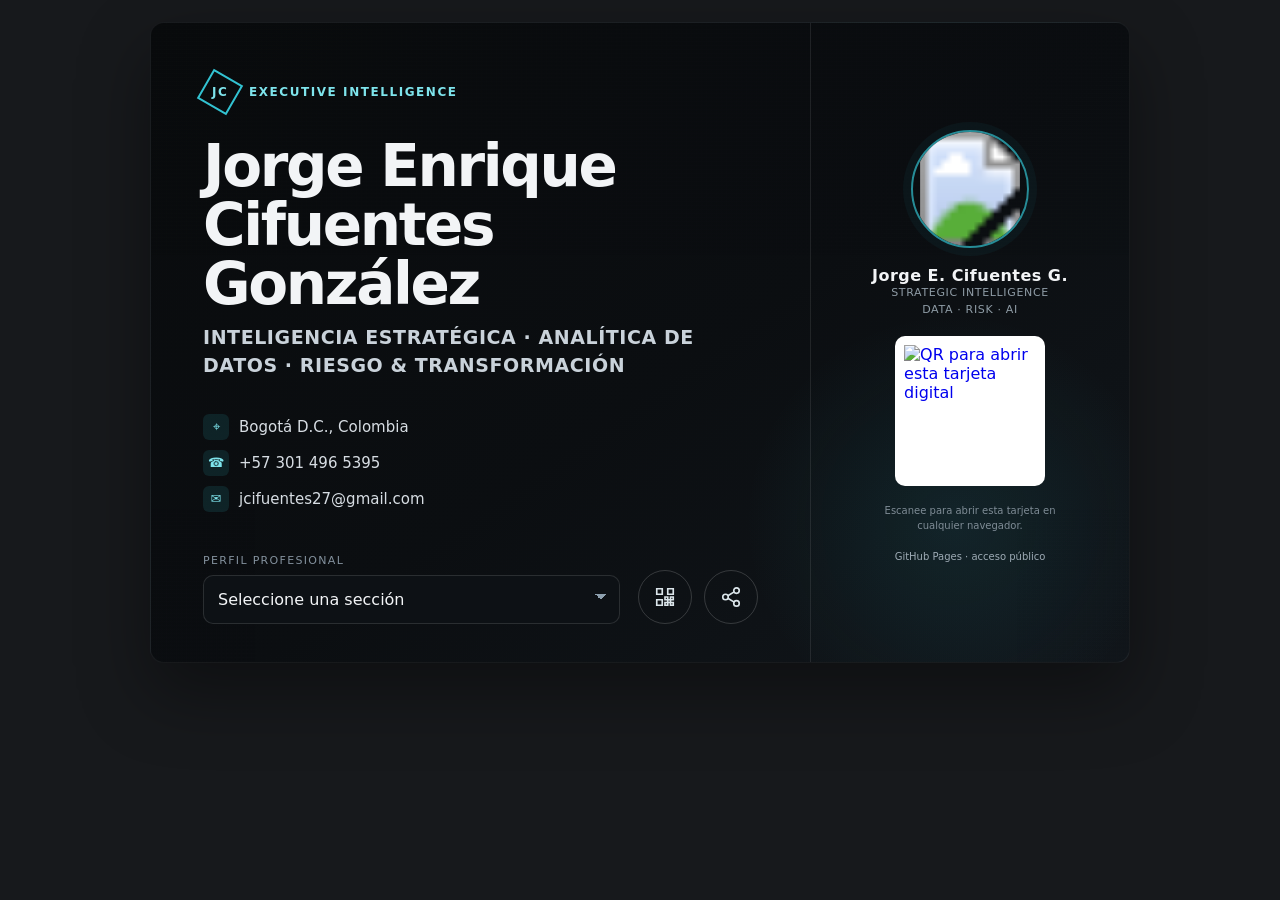
==== commit b0d06c60: "Corregir fotografía y publicación para GitHub Pages" ====
--- a/index.html
+++ b/index.html
@@ -12,32 +12,11 @@
 <meta property="og:url" content="https://jcifuentes27.github.io/TARJETA-DIGITAL/">
 <link rel="canonical" href="https://jcifuentes27.github.io/TARJETA-DIGITAL/">
 <style>
-:root{
-  --bg:#080a0c;
-  --card:#0c0f12;
-  --card2:#11161b;
-  --text:#f2f4f6;
-  --muted:#9ca8b3;
-  --line:rgba(255,255,255,.12);
-  --cyan:#32c2d1;
-  --cyan2:#7ee4ec;
-  --panel:#11161b;
-}
-*{box-sizing:border-box}
-html,body{margin:0;min-height:100%;font-family:Inter,system-ui,-apple-system,BlinkMacSystemFont,"Segoe UI",Roboto,Arial,sans-serif;background:#17191c;color:var(--text)}
-body{display:grid;place-items:center;padding:22px}
-button,select{font:inherit}
-.wrap{width:min(980px,100%)}
-.card{position:relative;min-height:500px;border-radius:14px;overflow:hidden;background:radial-gradient(circle at 82% 78%,rgba(50,194,209,.10),transparent 22%),linear-gradient(145deg,#090b0d 0%,#0b0e11 54%,#11161b 100%);border:1px solid rgba(255,255,255,.06);box-shadow:0 30px 70px rgba(0,0,0,.38)}
-.card::before{content:"";position:absolute;inset:0;opacity:.16;pointer-events:none;background-image:repeating-linear-gradient(0deg,rgba(255,255,255,.018) 0 1px,transparent 1px 4px),repeating-linear-gradient(90deg,rgba(255,255,255,.012) 0 1px,transparent 1px 5px)}
-.grid{position:relative;z-index:1;display:grid;grid-template-columns:minmax(0,1.55fr) minmax(260px,.75fr);min-height:500px}
-.left{padding:52px 52px 38px;display:flex;flex-direction:column;justify-content:space-between}
-.right{padding:40px 34px 32px;border-left:1px solid rgba(255,255,255,.09);display:flex;flex-direction:column;align-items:center;justify-content:center;gap:18px}
-.logoMark{display:flex;align-items:center;gap:12px;color:var(--cyan2);font-size:12px;letter-spacing:.13em;text-transform:uppercase;font-weight:800}.hex{width:34px;height:34px;border:2px solid var(--cyan);transform:rotate(30deg);display:grid;place-items:center}.hex span{transform:rotate(-30deg);font-size:12px}.name{margin:28px 0 10px;font-size:clamp(34px,5.2vw,58px);line-height:1.02;letter-spacing:-.04em;font-weight:780}.role{margin:0;max-width:660px;color:#c9d2da;font-size:clamp(14px,1.8vw,19px);line-height:1.45;font-weight:650;text-transform:uppercase;letter-spacing:.03em}.contacts{display:grid;gap:10px;margin-top:34px;color:#d7dde3;font-size:15px}.contact{display:flex;align-items:center;gap:10px}.contact a{color:inherit;text-decoration:none}.contact a:hover,.contact a:focus-visible{color:var(--cyan2);outline:none}.ico{width:26px;height:26px;border-radius:6px;background:rgba(50,194,209,.12);display:grid;place-items:center;color:var(--cyan2);font-size:13px;flex:0 0 auto}.bottom{display:flex;align-items:end;justify-content:space-between;gap:18px;margin-top:42px}.selectorWrap{min-width:0;flex:1;max-width:480px}.selectorLabel{display:block;color:#83919d;font-size:11px;letter-spacing:.12em;text-transform:uppercase;margin-bottom:8px}.selector{width:100%;appearance:none;background:#0d1115;color:#f3f5f7;border:1px solid rgba(255,255,255,.12);border-radius:10px;padding:14px 42px 14px 14px;outline:none;cursor:pointer;background-image:linear-gradient(45deg,transparent 50%,#8da0ae 50%),linear-gradient(135deg,#8da0ae 50%,transparent 50%);background-position:calc(100% - 18px) 18px,calc(100% - 12px) 18px;background-size:6px 6px,6px 6px;background-repeat:no-repeat}.selector:focus{border-color:rgba(50,194,209,.55);box-shadow:0 0 0 3px rgba(50,194,209,.08)}.actions{display:flex;gap:12px}.round{width:54px;height:54px;border-radius:50%;border:1px solid rgba(255,255,255,.17);background:transparent;color:#dbe5ea;display:grid;place-items:center;cursor:pointer;transition:.18s ease}.round:hover,.round:focus-visible{border-color:var(--cyan);color:var(--cyan2);background:rgba(50,194,209,.06);outline:none}.round svg{width:22px;height:22px;stroke:currentColor}.portrait{width:118px;height:118px;border-radius:50%;object-fit:cover;border:2px solid rgba(50,194,209,.7);box-shadow:0 0 0 8px rgba(50,194,209,.05)}.sideName{font-size:16px;font-weight:800;letter-spacing:.03em;text-align:center}.sideRole{font-size:11px;text-align:center;color:#8f9ca6;letter-spacing:.06em;text-transform:uppercase;line-height:1.5}.qrBox{width:150px;height:150px;background:#fff;border-radius:10px;padding:9px;display:grid;place-items:center;overflow:hidden;text-decoration:none;transition:.18s ease}.qrBox:hover,.qrBox:focus-visible{transform:translateY(-2px);box-shadow:0 8px 24px rgba(50,194,209,.18);outline:2px solid rgba(50,194,209,.55);outline-offset:3px}.qrBox img{width:100%;height:100%;object-fit:contain}.qrHint{font-size:10px;color:#7f8c96;text-align:center;max-width:180px;line-height:1.45}.urlState{font-size:10px;color:#9eabb5;text-align:center;word-break:break-all;max-width:210px}.overlay{position:fixed;inset:0;background:rgba(0,0,0,.72);backdrop-filter:blur(9px);display:none;align-items:center;justify-content:center;padding:16px;z-index:999}.overlay.open{display:flex}.modal{width:min(780px,100%);max-height:84vh;overflow:auto;background:#f7f9fb;color:#18212b;border-radius:16px;padding:clamp(22px,4vw,36px);box-shadow:0 30px 90px rgba(0,0,0,.42);position:relative}.close{position:absolute;right:14px;top:14px;width:34px;height:34px;border-radius:50%;border:1px solid #d5dce3;background:#fff;color:#263442;cursor:pointer;font-size:20px}.modal h2{margin:0 46px 18px 0;font-size:30px;letter-spacing:-.025em}.modal h3{margin:22px 0 4px;font-size:17px}.modal h4{margin:0 0 10px;font-size:13px;color:#627080;font-weight:650}.modal p,.modal li{font-size:15px;line-height:1.6}.modal ul{padding-left:20px}.modal li+li{margin-top:7px}.timeline{border-left:2px solid #dfe7ec;padding-left:18px;margin:18px 0 24px}.meta{color:#54707d;font-size:12px;font-weight:800;letter-spacing:.05em;text-transform:uppercase}.tags{display:flex;flex-wrap:wrap;gap:8px}.tag{background:#e9f0f3;border-radius:999px;padding:8px 11px;font-size:13px;font-weight:700;color:#2d4450}.notice{background:#eef7f8;border:1px solid #cdebee;color:#254c52;padding:13px 14px;border-radius:10px;font-size:13px;line-height:1.5}@media(max-width:760px){body{padding:10px}.grid{grid-template-columns:1fr}.left{padding:28px 22px 24px;order:2}.right{border-left:0;border-bottom:1px solid rgba(255,255,255,.09);padding:26px 20px 20px;order:1;display:grid;grid-template-columns:auto 1fr auto;align-items:center;gap:14px}.portrait{width:78px;height:78px}.sideBlock{text-align:left}.sideName,.sideRole{text-align:left}.qrBox{width:94px;height:94px;border-radius:8px;padding:6px}.qrHint,.urlState{display:none}.name{font-size:clamp(32px,10vw,45px);margin-top:22px}.role{font-size:13px}.bottom{align-items:stretch;flex-direction:column;margin-top:28px}.selectorWrap{max-width:none;width:100%}.actions{align-self:flex-end}}@media(max-width:440px){.right{grid-template-columns:auto 1fr}.qrBox{grid-column:1/-1;width:118px;height:118px;justify-self:center}}
+:root{--bg:#080a0c;--card:#0c0f12;--card2:#11161b;--text:#f2f4f6;--muted:#9ca8b3;--line:rgba(255,255,255,.12);--cyan:#32c2d1;--cyan2:#7ee4ec;--panel:#11161b}*{box-sizing:border-box}html,body{margin:0;min-height:100%;font-family:Inter,system-ui,-apple-system,BlinkMacSystemFont,"Segoe UI",Roboto,Arial,sans-serif;background:#17191c;color:var(--text)}body{display:grid;place-items:center;padding:22px}button,select{font:inherit}.wrap{width:min(980px,100%)}.card{position:relative;min-height:500px;border-radius:14px;overflow:hidden;background:radial-gradient(circle at 82% 78%,rgba(50,194,209,.10),transparent 22%),linear-gradient(145deg,#090b0d 0%,#0b0e11 54%,#11161b 100%);border:1px solid rgba(255,255,255,.06);box-shadow:0 30px 70px rgba(0,0,0,.38)}.card::before{content:"";position:absolute;inset:0;opacity:.16;pointer-events:none;background-image:repeating-linear-gradient(0deg,rgba(255,255,255,.018) 0 1px,transparent 1px 4px),repeating-linear-gradient(90deg,rgba(255,255,255,.012) 0 1px,transparent 1px 5px)}.grid{position:relative;z-index:1;display:grid;grid-template-columns:minmax(0,1.55fr) minmax(260px,.75fr);min-height:500px}.left{padding:52px 52px 38px;display:flex;flex-direction:column;justify-content:space-between}.right{padding:40px 34px 32px;border-left:1px solid rgba(255,255,255,.09);display:flex;flex-direction:column;align-items:center;justify-content:center;gap:18px}.logoMark{display:flex;align-items:center;gap:12px;color:var(--cyan2);font-size:12px;letter-spacing:.13em;text-transform:uppercase;font-weight:800}.hex{width:34px;height:34px;border:2px solid var(--cyan);transform:rotate(30deg);display:grid;place-items:center}.hex span{transform:rotate(-30deg);font-size:12px}.name{margin:28px 0 10px;font-size:clamp(34px,5.2vw,58px);line-height:1.02;letter-spacing:-.04em;font-weight:780}.role{margin:0;max-width:660px;color:#c9d2da;font-size:clamp(14px,1.8vw,19px);line-height:1.45;font-weight:650;text-transform:uppercase;letter-spacing:.03em}.contacts{display:grid;gap:10px;margin-top:34px;color:#d7dde3;font-size:15px}.contact{display:flex;align-items:center;gap:10px}.contact a{color:inherit;text-decoration:none}.contact a:hover,.contact a:focus-visible{color:var(--cyan2);outline:none}.ico{width:26px;height:26px;border-radius:6px;background:rgba(50,194,209,.12);display:grid;place-items:center;color:var(--cyan2);font-size:13px;flex:0 0 auto}.bottom{display:flex;align-items:end;justify-content:space-between;gap:18px;margin-top:42px}.selectorWrap{min-width:0;flex:1;max-width:480px}.selectorLabel{display:block;color:#83919d;font-size:11px;letter-spacing:.12em;text-transform:uppercase;margin-bottom:8px}.selector{width:100%;appearance:none;background:#0d1115;color:#f3f5f7;border:1px solid rgba(255,255,255,.12);border-radius:10px;padding:14px 42px 14px 14px;outline:none;cursor:pointer;background-image:linear-gradient(45deg,transparent 50%,#8da0ae 50%),linear-gradient(135deg,#8da0ae 50%,transparent 50%);background-position:calc(100% - 18px) 18px,calc(100% - 12px) 18px;background-size:6px 6px,6px 6px;background-repeat:no-repeat}.selector:focus{border-color:rgba(50,194,209,.55);box-shadow:0 0 0 3px rgba(50,194,209,.08)}.actions{display:flex;gap:12px}.round{width:54px;height:54px;border-radius:50%;border:1px solid rgba(255,255,255,.17);background:transparent;color:#dbe5ea;display:grid;place-items:center;cursor:pointer;transition:.18s ease}.round:hover,.round:focus-visible{border-color:var(--cyan);color:var(--cyan2);background:rgba(50,194,209,.06);outline:none}.round svg{width:22px;height:22px;stroke:currentColor}.portrait{width:118px;height:118px;border-radius:50%;object-fit:cover;border:2px solid rgba(50,194,209,.7);box-shadow:0 0 0 8px rgba(50,194,209,.05)}.sideName{font-size:16px;font-weight:800;letter-spacing:.03em;text-align:center}.sideRole{font-size:11px;text-align:center;color:#8f9ca6;letter-spacing:.06em;text-transform:uppercase;line-height:1.5}.qrBox{width:150px;height:150px;background:#fff;border-radius:10px;padding:9px;display:grid;place-items:center;overflow:hidden;text-decoration:none;transition:.18s ease}.qrBox:hover,.qrBox:focus-visible{transform:translateY(-2px);box-shadow:0 8px 24px rgba(50,194,209,.18);outline:2px solid rgba(50,194,209,.55);outline-offset:3px}.qrBox img{width:100%;height:100%;object-fit:contain}.qrHint{font-size:10px;color:#7f8c96;text-align:center;max-width:180px;line-height:1.45}.urlState{font-size:10px;color:#9eabb5;text-align:center;word-break:break-all;max-width:210px}.overlay{position:fixed;inset:0;background:rgba(0,0,0,.72);backdrop-filter:blur(9px);display:none;align-items:center;justify-content:center;padding:16px;z-index:999}.overlay.open{display:flex}.modal{width:min(780px,100%);max-height:84vh;overflow:auto;background:#f7f9fb;color:#18212b;border-radius:16px;padding:clamp(22px,4vw,36px);box-shadow:0 30px 90px rgba(0,0,0,.42);position:relative}.close{position:absolute;right:14px;top:14px;width:34px;height:34px;border-radius:50%;border:1px solid #d5dce3;background:#fff;color:#263442;cursor:pointer;font-size:20px}.modal h2{margin:0 46px 18px 0;font-size:30px;letter-spacing:-.025em}.modal h3{margin:22px 0 4px;font-size:17px}.modal h4{margin:0 0 10px;font-size:13px;color:#627080;font-weight:650}.modal p,.modal li{font-size:15px;line-height:1.6}.modal ul{padding-left:20px}.modal li+li{margin-top:7px}.timeline{border-left:2px solid #dfe7ec;padding-left:18px;margin:18px 0 24px}.meta{color:#54707d;font-size:12px;font-weight:800;letter-spacing:.05em;text-transform:uppercase}.tags{display:flex;flex-wrap:wrap;gap:8px}.tag{background:#e9f0f3;border-radius:999px;padding:8px 11px;font-size:13px;font-weight:700;color:#2d4450}.notice{background:#eef7f8;border:1px solid #cdebee;color:#254c52;padding:13px 14px;border-radius:10px;font-size:13px;line-height:1.5}@media(max-width:760px){body{padding:10px}.grid{grid-template-columns:1fr}.left{padding:28px 22px 24px;order:2}.right{border-left:0;border-bottom:1px solid rgba(255,255,255,.09);padding:26px 20px 20px;order:1;display:grid;grid-template-columns:auto 1fr auto;align-items:center;gap:14px}.portrait{width:78px;height:78px}.sideBlock{text-align:left}.sideName,.sideRole{text-align:left}.qrBox{width:94px;height:94px;border-radius:8px;padding:6px}.qrHint,.urlState{display:none}.name{font-size:clamp(32px,10vw,45px);margin-top:22px}.role{font-size:13px}.bottom{align-items:stretch;flex-direction:column;margin-top:28px}.selectorWrap{max-width:none;width:100%}.actions{align-self:flex-end}}@media(max-width:440px){.right{grid-template-columns:auto 1fr}.qrBox{grid-column:1/-1;width:118px;height:118px;justify-self:center}}
 </style>
 </head>
 <body>
-<div class="wrap"><section class="card" aria-label="Tarjeta profesional digital"><div class="grid"><div class="left"><div><div class="logoMark"><div class="hex"><span>JC</span></div> Executive Intelligence</div><h1 class="name">Jorge Enrique<br>Cifuentes González</h1><p class="role">Inteligencia Estratégica · Analítica de Datos · Riesgo &amp; Transformación</p><div class="contacts"><div class="contact"><span class="ico">⌖</span><span>Bogotá D.C., Colombia</span></div><div class="contact"><span class="ico">☎</span><a href="tel:+573014965395">+57 301 496 5395</a></div><div class="contact"><span class="ico">✉</span><a href="mailto:jcifuentes27@gmail.com">jcifuentes27@gmail.com</a></div></div></div><div class="bottom"><div class="selectorWrap"><label class="selectorLabel" for="sectionSelect">Perfil profesional</label><select id="sectionSelect" class="selector" aria-label="Seleccione una sección del perfil"><option value="">Seleccione una sección</option><option value="perfil">Perfil Ejecutivo</option><option value="competencias">Competencias Ejecutivas</option><option value="experiencia">Experiencia Profesional</option><option value="formacion">Formación Académica</option><option value="certificaciones">Certificaciones Técnicas</option><option value="docencia">Docencia</option><option value="herramientas">Herramientas</option></select></div><div class="actions" aria-label="Acciones"><button class="round" id="qrBtn" title="Ver QR" aria-label="Ver código QR"><svg viewBox="0 0 24 24" fill="none" stroke-width="1.8"><path d="M3 3h6v6H3zM15 3h6v6h-6zM3 15h6v6H3zM15 15h3v3h-3zM18 18h3v3h-3zM18 12h3v3h-3zM12 18h3v3h-3zM12 12h3v3h-3z"/></svg></button><button class="round" id="shareBtn" title="Compartir" aria-label="Compartir tarjeta"><svg viewBox="0 0 24 24" fill="none" stroke-width="1.8"><circle cx="18" cy="5" r="3"/><circle cx="6" cy="12" r="3"/><circle cx="18" cy="19" r="3"/><path d="M8.6 10.6 15.4 6.4M8.6 13.4l6.8 4.2"/></svg></button></div></div></div><aside class="right"><img class="portrait" src="foto.jpg" alt="Fotografía de Jorge Enrique Cifuentes González" id="portrait"><div class="sideBlock"><div class="sideName">Jorge E. Cifuentes G.</div><div class="sideRole">Strategic Intelligence<br>Data · Risk · AI</div></div><a class="qrBox" id="qrBox" href="https://jcifuentes27.github.io/TARJETA-DIGITAL/" target="_blank" rel="noopener" aria-label="Abrir tarjeta digital"><img id="qrImage" src="https://api.qrserver.com/v1/create-qr-code/?size=320x320&amp;margin=0&amp;data=https%3A%2F%2Fjcifuentes27.github.io%2FTARJETA-DIGITAL%2F" alt="QR para abrir esta tarjeta digital"></a><div class="qrHint">Escanee para abrir esta tarjeta en cualquier navegador.</div><div class="urlState" id="urlState">GitHub Pages · acceso público</div></aside></div></section></div>
+<div class="wrap"><section class="card" aria-label="Tarjeta profesional digital"><div class="grid"><div class="left"><div><div class="logoMark"><div class="hex"><span>JC</span></div> Executive Intelligence</div><h1 class="name">Jorge Enrique<br>Cifuentes González</h1><p class="role">Inteligencia Estratégica · Analítica de Datos · Riesgo &amp; Transformación</p><div class="contacts"><div class="contact"><span class="ico">⌖</span><span>Bogotá D.C., Colombia</span></div><div class="contact"><span class="ico">☎</span><a href="tel:+573014965395">+57 301 496 5395</a></div><div class="contact"><span class="ico">✉</span><a href="mailto:jcifuentes27@gmail.com">jcifuentes27@gmail.com</a></div></div></div><div class="bottom"><div class="selectorWrap"><label class="selectorLabel" for="sectionSelect">Perfil profesional</label><select id="sectionSelect" class="selector" aria-label="Seleccione una sección del perfil"><option value="">Seleccione una sección</option><option value="perfil">Perfil Ejecutivo</option><option value="competencias">Competencias Ejecutivas</option><option value="experiencia">Experiencia Profesional</option><option value="formacion">Formación Académica</option><option value="certificaciones">Certificaciones Técnicas</option><option value="docencia">Docencia</option><option value="herramientas">Herramientas</option></select></div><div class="actions" aria-label="Acciones"><button class="round" id="qrBtn" title="Ver QR" aria-label="Ver código QR"><svg viewBox="0 0 24 24" fill="none" stroke-width="1.8"><path d="M3 3h6v6H3zM15 3h6v6h-6zM3 15h6v6H3zM15 15h3v3h-3zM18 18h3v3h-3zM18 12h3v3h-3zM12 18h3v3h-3zM12 12h3v3h-3z"/></svg></button><button class="round" id="shareBtn" title="Compartir" aria-label="Compartir tarjeta"><svg viewBox="0 0 24 24" fill="none" stroke-width="1.8"><circle cx="18" cy="5" r="3"/><circle cx="6" cy="12" r="3"/><circle cx="18" cy="19" r="3"/><path d="M8.6 10.6 15.4 6.4M8.6 13.4l6.8 4.2"/></svg></button></div></div></div><aside class="right"><img class="portrait" src="foto.svg" alt="Fotografía de Jorge Enrique Cifuentes González" id="portrait"><div class="sideBlock"><div class="sideName">Jorge E. Cifuentes G.</div><div class="sideRole">Strategic Intelligence<br>Data · Risk · AI</div></div><a class="qrBox" id="qrBox" href="https://jcifuentes27.github.io/TARJETA-DIGITAL/" target="_blank" rel="noopener" aria-label="Abrir tarjeta digital"><img id="qrImage" src="https://api.qrserver.com/v1/create-qr-code/?size=320x320&amp;margin=0&amp;data=https%3A%2F%2Fjcifuentes27.github.io%2FTARJETA-DIGITAL%2F" alt="QR para abrir esta tarjeta digital"></a><div class="qrHint">Escanee para abrir esta tarjeta en cualquier navegador.</div><div class="urlState" id="urlState">GitHub Pages · acceso público</div></aside></div></section></div>
 <div class="overlay" id="overlay" role="dialog" aria-modal="true"><article class="modal"><button class="close" id="closeBtn" aria-label="Cerrar">×</button><div id="modalContent"></div></article></div>
 <script>
 const sections={perfil:`<h2>Perfil Ejecutivo</h2><p>Profesional senior en inteligencia estratégica, analítica y transformación de información, con más de 20 años de experiencia en entornos públicos y privados y 13+ años vinculados al análisis e investigación de fenómenos complejos. Magíster en Inteligencia Estratégica, Especialista en Gerencia Financiera y Administrador de Empresas.</p><p>Integra análisis criminal y financiero, OSINT/SOCMINT, minería de datos y texto, análisis de redes, geointeligencia e inteligencia artificial aplicada para convertir información multifuente en decisiones, priorización, control de riesgo y soluciones analíticas. Experiencia adicional en presupuesto, banca multilateral, contratación, cooperación internacional y formación universitaria e institucional.</p>`,competencias:`<h2>Competencias Ejecutivas</h2><div class="tags"><span class="tag">Inteligencia estratégica y soporte a decisiones</span><span class="tag">Advanced Analytics, minería de datos y texto</span><span class="tag">Fraud / Risk Intelligence y análisis financiero</span><span class="tag">OSINT / SOCMINT y análisis multifuente</span><span class="tag">Link Analysis, i2 y analítica geoespacial</span><span class="tag">IA aplicada, automatización y diseño de soluciones</span></div>`,experiencia:`<h2>Experiencia Profesional</h2><div class="timeline"><div class="meta">2015 – Presente</div><h3>Profesional Investigador III</h3><h4>Fiscalía General de la Nación | Delegada contra las Finanzas Criminales</h4><ul><li>Transformo información criminal, financiera, administrativa y territorial en productos estratégicos que soportan decisiones investigativas, priorización de casos y focalización de recursos.</li><li>Integro, depuro y normalizo información multifuente para convertir datos fragmentados en matrices analíticas, repositorios estructurados y productos de consulta orientados a la identificación de patrones, actores y relaciones.</li><li>Identifico conexiones, recurrencias y posibles macrocasos mediante análisis comparado de variables, asociación de casos y evaluación sistemática de vínculos entre personas, organizaciones, eventos y territorios.</li><li>Implemento minería de datos, minería de texto y análisis de redes sobre grandes volúmenes de información.</li><li>Desarrollo georreferenciación y análisis espacial para identificar concentraciones territoriales y áreas prioritarias.</li></ul></div><div class="timeline"><div class="meta">2013 – 2014</div><h3>Analista / Contratista – Crimen Organizado</h3><h4>Fiscalía General de la Nación | Unidad BACRIM</h4><ul><li>Desarrollé análisis estratégico de fenómenos de criminalidad organizada.</li><li>Detecté patrones, conexidades y asociaciones entre casos.</li><li>Produje insumos analíticos especializados para la toma de decisiones operativas.</li></ul></div><div class="timeline"><div class="meta">2013</div><h3>Director de Presupuesto</h3><h4>Aseo Capital ESP S.A.</h4><ul><li>Dirigí la planeación, estructuración y seguimiento presupuestal de agencias y oficina central.</li><li>Diseñé proyecciones y escenarios financieros para fortalecer decisiones gerenciales.</li></ul></div><div class="timeline"><div class="meta">2006 – 2012</div><h3>Asesor Administrativo y Financiero</h3><h4>Presidencia de la República | Alta Consejería para la Equidad de la Mujer</h4><ul><li>Gestioné procesos administrativos y financieros asociados a convenios interadministrativos y de cooperación internacional.</li><li>Coordiné contratación, liquidación y cierre de convenios.</li></ul></div><div class="timeline"><div class="meta">2004 – 2006</div><h3>Profesional de Apoyo – Banca Multilateral</h3><h4>FONADE</h4><ul><li>Evalué componentes técnicos, jurídicos y económicos de propuestas bajo lineamientos de FONADE, BID y Banco Mundial.</li><li>Monitoreé ejecución financiera y contractual de convenios.</li></ul></div>`,formacion:`<h2>Formación Académica</h2><div class="timeline"><div class="meta">2024</div><h3>Magíster en Inteligencia Estratégica</h3><h4>ESICI · SNIES 102582</h4></div><div class="timeline"><div class="meta">2009</div><h3>Especialista en Gerencia Financiera</h3><h4>Universidad Autónoma de Colombia</h4></div><div class="timeline"><div class="meta">2004</div><h3>Administrador de Empresas</h3><h4>Universidad Nacional de Colombia</h4></div>`,certificaciones:`<h2>Certificaciones Técnicas</h2><ul><li>Investigación contra las Finanzas Criminales – 300 h | Policía Nacional de Colombia &amp; US DOJ – ICITAP | 2026</li><li>OSINT | FGN | 2025</li><li>Experto en Analítica de Datos | FGN | 2024</li><li>Analyst's Notebook i2 | INL / Embajada de EE.UU. | 2024</li><li>Investigación de Criptoactivos – 56 h | FGN | 2022</li><li>Curso de Policía Judicial – 500 h | FGN | 2017</li><li>Crimen Organizado con Énfasis en Análisis Criminal – 110 h | 2016</li><li>Lavado de Activos – Respuesta Estatal | Naciones Unidas / DOJ EE.UU. | 2016</li></ul>`,docencia:`<h2>Docencia</h2><p><strong>Formador institucional FGN y docente/tutor en cuatro universidades.</strong></p><p>Áreas: análisis criminal, OSINT, tecnología, administración, finanzas y economía.</p>`,herramientas:`<h2>Herramientas</h2><div class="tags"><span class="tag">Analyst's Notebook i2</span><span class="tag">IBM Watson</span><span class="tag">SPOA</span><span class="tag">ArcGIS</span><span class="tag">QGIS</span><span class="tag">SQL</span><span class="tag">Bases relacionales</span><span class="tag">Scripts locales</span><span class="tag">OSINT / SOCMINT</span><span class="tag">IA generativa</span><span class="tag">Excel avanzado</span><span class="tag">Access</span></div><h3>Idiomas</h3><p>Español nativo. Inglés B1 oficial (MCER / CEFR) – iTEP Academic-Core, 2024. Reading B2 | Listening B1.</p>`};
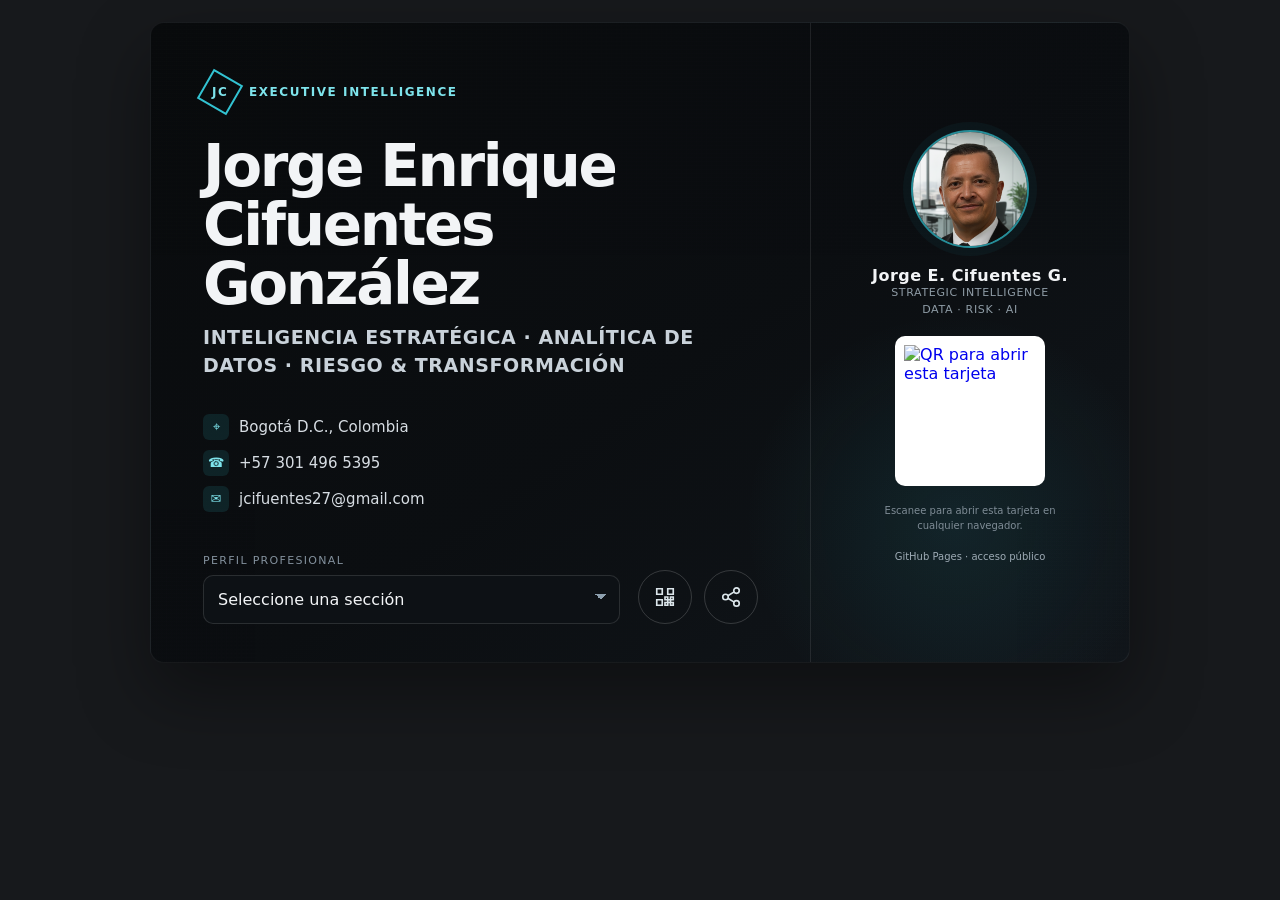
==== commit 53fd55a7: "Corregir carga de fotografía en GitHub Pages" ====
--- a/index.html
+++ b/index.html
@@ -12,16 +12,14 @@
 <meta property="og:url" content="https://jcifuentes27.github.io/TARJETA-DIGITAL/">
 <link rel="canonical" href="https://jcifuentes27.github.io/TARJETA-DIGITAL/">
 <style>
-:root{--bg:#080a0c;--card:#0c0f12;--card2:#11161b;--text:#f2f4f6;--muted:#9ca8b3;--line:rgba(255,255,255,.12);--cyan:#32c2d1;--cyan2:#7ee4ec;--panel:#11161b}*{box-sizing:border-box}html,body{margin:0;min-height:100%;font-family:Inter,system-ui,-apple-system,BlinkMacSystemFont,"Segoe UI",Roboto,Arial,sans-serif;background:#17191c;color:var(--text)}body{display:grid;place-items:center;padding:22px}button,select{font:inherit}.wrap{width:min(980px,100%)}.card{position:relative;min-height:500px;border-radius:14px;overflow:hidden;background:radial-gradient(circle at 82% 78%,rgba(50,194,209,.10),transparent 22%),linear-gradient(145deg,#090b0d 0%,#0b0e11 54%,#11161b 100%);border:1px solid rgba(255,255,255,.06);box-shadow:0 30px 70px rgba(0,0,0,.38)}.card::before{content:"";position:absolute;inset:0;opacity:.16;pointer-events:none;background-image:repeating-linear-gradient(0deg,rgba(255,255,255,.018) 0 1px,transparent 1px 4px),repeating-linear-gradient(90deg,rgba(255,255,255,.012) 0 1px,transparent 1px 5px)}.grid{position:relative;z-index:1;display:grid;grid-template-columns:minmax(0,1.55fr) minmax(260px,.75fr);min-height:500px}.left{padding:52px 52px 38px;display:flex;flex-direction:column;justify-content:space-between}.right{padding:40px 34px 32px;border-left:1px solid rgba(255,255,255,.09);display:flex;flex-direction:column;align-items:center;justify-content:center;gap:18px}.logoMark{display:flex;align-items:center;gap:12px;color:var(--cyan2);font-size:12px;letter-spacing:.13em;text-transform:uppercase;font-weight:800}.hex{width:34px;height:34px;border:2px solid var(--cyan);transform:rotate(30deg);display:grid;place-items:center}.hex span{transform:rotate(-30deg);font-size:12px}.name{margin:28px 0 10px;font-size:clamp(34px,5.2vw,58px);line-height:1.02;letter-spacing:-.04em;font-weight:780}.role{margin:0;max-width:660px;color:#c9d2da;font-size:clamp(14px,1.8vw,19px);line-height:1.45;font-weight:650;text-transform:uppercase;letter-spacing:.03em}.contacts{display:grid;gap:10px;margin-top:34px;color:#d7dde3;font-size:15px}.contact{display:flex;align-items:center;gap:10px}.contact a{color:inherit;text-decoration:none}.contact a:hover,.contact a:focus-visible{color:var(--cyan2);outline:none}.ico{width:26px;height:26px;border-radius:6px;background:rgba(50,194,209,.12);display:grid;place-items:center;color:var(--cyan2);font-size:13px;flex:0 0 auto}.bottom{display:flex;align-items:end;justify-content:space-between;gap:18px;margin-top:42px}.selectorWrap{min-width:0;flex:1;max-width:480px}.selectorLabel{display:block;color:#83919d;font-size:11px;letter-spacing:.12em;text-transform:uppercase;margin-bottom:8px}.selector{width:100%;appearance:none;background:#0d1115;color:#f3f5f7;border:1px solid rgba(255,255,255,.12);border-radius:10px;padding:14px 42px 14px 14px;outline:none;cursor:pointer;background-image:linear-gradient(45deg,transparent 50%,#8da0ae 50%),linear-gradient(135deg,#8da0ae 50%,transparent 50%);background-position:calc(100% - 18px) 18px,calc(100% - 12px) 18px;background-size:6px 6px,6px 6px;background-repeat:no-repeat}.selector:focus{border-color:rgba(50,194,209,.55);box-shadow:0 0 0 3px rgba(50,194,209,.08)}.actions{display:flex;gap:12px}.round{width:54px;height:54px;border-radius:50%;border:1px solid rgba(255,255,255,.17);background:transparent;color:#dbe5ea;display:grid;place-items:center;cursor:pointer;transition:.18s ease}.round:hover,.round:focus-visible{border-color:var(--cyan);color:var(--cyan2);background:rgba(50,194,209,.06);outline:none}.round svg{width:22px;height:22px;stroke:currentColor}.portrait{width:118px;height:118px;border-radius:50%;object-fit:cover;border:2px solid rgba(50,194,209,.7);box-shadow:0 0 0 8px rgba(50,194,209,.05)}.sideName{font-size:16px;font-weight:800;letter-spacing:.03em;text-align:center}.sideRole{font-size:11px;text-align:center;color:#8f9ca6;letter-spacing:.06em;text-transform:uppercase;line-height:1.5}.qrBox{width:150px;height:150px;background:#fff;border-radius:10px;padding:9px;display:grid;place-items:center;overflow:hidden;text-decoration:none;transition:.18s ease}.qrBox:hover,.qrBox:focus-visible{transform:translateY(-2px);box-shadow:0 8px 24px rgba(50,194,209,.18);outline:2px solid rgba(50,194,209,.55);outline-offset:3px}.qrBox img{width:100%;height:100%;object-fit:contain}.qrHint{font-size:10px;color:#7f8c96;text-align:center;max-width:180px;line-height:1.45}.urlState{font-size:10px;color:#9eabb5;text-align:center;word-break:break-all;max-width:210px}.overlay{position:fixed;inset:0;background:rgba(0,0,0,.72);backdrop-filter:blur(9px);display:none;align-items:center;justify-content:center;padding:16px;z-index:999}.overlay.open{display:flex}.modal{width:min(780px,100%);max-height:84vh;overflow:auto;background:#f7f9fb;color:#18212b;border-radius:16px;padding:clamp(22px,4vw,36px);box-shadow:0 30px 90px rgba(0,0,0,.42);position:relative}.close{position:absolute;right:14px;top:14px;width:34px;height:34px;border-radius:50%;border:1px solid #d5dce3;background:#fff;color:#263442;cursor:pointer;font-size:20px}.modal h2{margin:0 46px 18px 0;font-size:30px;letter-spacing:-.025em}.modal h3{margin:22px 0 4px;font-size:17px}.modal h4{margin:0 0 10px;font-size:13px;color:#627080;font-weight:650}.modal p,.modal li{font-size:15px;line-height:1.6}.modal ul{padding-left:20px}.modal li+li{margin-top:7px}.timeline{border-left:2px solid #dfe7ec;padding-left:18px;margin:18px 0 24px}.meta{color:#54707d;font-size:12px;font-weight:800;letter-spacing:.05em;text-transform:uppercase}.tags{display:flex;flex-wrap:wrap;gap:8px}.tag{background:#e9f0f3;border-radius:999px;padding:8px 11px;font-size:13px;font-weight:700;color:#2d4450}.notice{background:#eef7f8;border:1px solid #cdebee;color:#254c52;padding:13px 14px;border-radius:10px;font-size:13px;line-height:1.5}@media(max-width:760px){body{padding:10px}.grid{grid-template-columns:1fr}.left{padding:28px 22px 24px;order:2}.right{border-left:0;border-bottom:1px solid rgba(255,255,255,.09);padding:26px 20px 20px;order:1;display:grid;grid-template-columns:auto 1fr auto;align-items:center;gap:14px}.portrait{width:78px;height:78px}.sideBlock{text-align:left}.sideName,.sideRole{text-align:left}.qrBox{width:94px;height:94px;border-radius:8px;padding:6px}.qrHint,.urlState{display:none}.name{font-size:clamp(32px,10vw,45px);margin-top:22px}.role{font-size:13px}.bottom{align-items:stretch;flex-direction:column;margin-top:28px}.selectorWrap{max-width:none;width:100%}.actions{align-self:flex-end}}@media(max-width:440px){.right{grid-template-columns:auto 1fr}.qrBox{grid-column:1/-1;width:118px;height:118px;justify-self:center}}
+:root{--text:#f2f4f6;--cyan:#32c2d1;--cyan2:#7ee4ec;--muted:#9ca8b3;--line:rgba(255,255,255,.12)}*{box-sizing:border-box}html,body{margin:0;min-height:100%;font-family:Inter,system-ui,-apple-system,BlinkMacSystemFont,"Segoe UI",Roboto,Arial,sans-serif;background:#17191c;color:var(--text)}body{display:grid;place-items:center;padding:22px}button,select{font:inherit}.wrap{width:min(980px,100%)}.card{position:relative;min-height:500px;border-radius:14px;overflow:hidden;background:radial-gradient(circle at 82% 78%,rgba(50,194,209,.10),transparent 22%),linear-gradient(145deg,#090b0d 0%,#0b0e11 54%,#11161b 100%);border:1px solid rgba(255,255,255,.06);box-shadow:0 30px 70px rgba(0,0,0,.38)}.card:before{content:"";position:absolute;inset:0;opacity:.16;pointer-events:none;background-image:repeating-linear-gradient(0deg,rgba(255,255,255,.018) 0 1px,transparent 1px 4px),repeating-linear-gradient(90deg,rgba(255,255,255,.012) 0 1px,transparent 1px 5px)}.grid{position:relative;z-index:1;display:grid;grid-template-columns:minmax(0,1.55fr) minmax(260px,.75fr);min-height:500px}.left{padding:52px 52px 38px;display:flex;flex-direction:column;justify-content:space-between}.right{padding:40px 34px 32px;border-left:1px solid rgba(255,255,255,.09);display:flex;flex-direction:column;align-items:center;justify-content:center;gap:18px}.logoMark{display:flex;align-items:center;gap:12px;color:var(--cyan2);font-size:12px;letter-spacing:.13em;text-transform:uppercase;font-weight:800}.hex{width:34px;height:34px;border:2px solid var(--cyan);transform:rotate(30deg);display:grid;place-items:center}.hex span{transform:rotate(-30deg);font-size:12px}.name{margin:28px 0 10px;font-size:clamp(34px,5.2vw,58px);line-height:1.02;letter-spacing:-.04em;font-weight:780}.role{margin:0;max-width:660px;color:#c9d2da;font-size:clamp(14px,1.8vw,19px);line-height:1.45;font-weight:650;text-transform:uppercase;letter-spacing:.03em}.contacts{display:grid;gap:10px;margin-top:34px;color:#d7dde3;font-size:15px}.contact{display:flex;align-items:center;gap:10px}.contact a{color:inherit;text-decoration:none}.contact a:hover,.contact a:focus-visible{color:var(--cyan2);outline:none}.ico{width:26px;height:26px;border-radius:6px;background:rgba(50,194,209,.12);display:grid;place-items:center;color:var(--cyan2);font-size:13px;flex:0 0 auto}.bottom{display:flex;align-items:end;justify-content:space-between;gap:18px;margin-top:42px}.selectorWrap{min-width:0;flex:1;max-width:480px}.selectorLabel{display:block;color:#83919d;font-size:11px;letter-spacing:.12em;text-transform:uppercase;margin-bottom:8px}.selector{width:100%;appearance:none;background:#0d1115;color:#f3f5f7;border:1px solid rgba(255,255,255,.12);border-radius:10px;padding:14px 42px 14px 14px;outline:none;cursor:pointer;background-image:linear-gradient(45deg,transparent 50%,#8da0ae 50%),linear-gradient(135deg,#8da0ae 50%,transparent 50%);background-position:calc(100% - 18px) 18px,calc(100% - 12px) 18px;background-size:6px 6px,6px 6px;background-repeat:no-repeat}.selector:focus{border-color:rgba(50,194,209,.55);box-shadow:0 0 0 3px rgba(50,194,209,.08)}.actions{display:flex;gap:12px}.round{width:54px;height:54px;border-radius:50%;border:1px solid rgba(255,255,255,.17);background:transparent;color:#dbe5ea;display:grid;place-items:center;cursor:pointer;transition:.18s ease}.round:hover,.round:focus-visible{border-color:var(--cyan);color:var(--cyan2);background:rgba(50,194,209,.06);outline:none}.round svg{width:22px;height:22px;stroke:currentColor}.portrait{width:118px;height:118px;border-radius:50%;object-fit:cover;object-position:center 28%;border:2px solid rgba(50,194,209,.7);box-shadow:0 0 0 8px rgba(50,194,209,.05);background:#0b1115}.sideName{font-size:16px;font-weight:800;letter-spacing:.03em;text-align:center}.sideRole{font-size:11px;text-align:center;color:#8f9ca6;letter-spacing:.06em;text-transform:uppercase;line-height:1.5}.qrBox{width:150px;height:150px;background:#fff;border-radius:10px;padding:9px;display:grid;place-items:center;overflow:hidden;text-decoration:none;transition:.18s ease}.qrBox:hover,.qrBox:focus-visible{transform:translateY(-2px);box-shadow:0 8px 24px rgba(50,194,209,.18);outline:2px solid rgba(50,194,209,.55);outline-offset:3px}.qrBox img{width:100%;height:100%;object-fit:contain}.qrHint{font-size:10px;color:#7f8c96;text-align:center;max-width:180px;line-height:1.45}.urlState{font-size:10px;color:#9eabb5;text-align:center;max-width:210px}.overlay{position:fixed;inset:0;background:rgba(0,0,0,.72);backdrop-filter:blur(9px);display:none;align-items:center;justify-content:center;padding:16px;z-index:999}.overlay.open{display:flex}.modal{width:min(780px,100%);max-height:84vh;overflow:auto;background:#f7f9fb;color:#18212b;border-radius:16px;padding:clamp(22px,4vw,36px);box-shadow:0 30px 90px rgba(0,0,0,.42);position:relative}.close{position:absolute;right:14px;top:14px;width:34px;height:34px;border-radius:50%;border:1px solid #d5dce3;background:#fff;color:#263442;cursor:pointer;font-size:20px}.modal h2{margin:0 46px 18px 0;font-size:30px;letter-spacing:-.025em}.modal h3{margin:22px 0 4px;font-size:17px}.modal h4{margin:0 0 10px;font-size:13px;color:#627080;font-weight:650}.modal p,.modal li{font-size:15px;line-height:1.6}.modal ul{padding-left:20px}.modal li+li{margin-top:7px}.timeline{border-left:2px solid #dfe7ec;padding-left:18px;margin:18px 0 24px}.meta{color:#54707d;font-size:12px;font-weight:800;letter-spacing:.05em;text-transform:uppercase}.tags{display:flex;flex-wrap:wrap;gap:8px}.tag{background:#e9f0f3;border-radius:999px;padding:8px 11px;font-size:13px;font-weight:700;color:#2d4450}.notice{background:#eef7f8;border:1px solid #cdebee;color:#254c52;padding:13px 14px;border-radius:10px;font-size:13px;line-height:1.5}@media(max-width:760px){body{padding:10px}.grid{grid-template-columns:1fr}.left{padding:28px 22px 24px;order:2}.right{border-left:0;border-bottom:1px solid rgba(255,255,255,.09);padding:26px 20px 20px;order:1;display:grid;grid-template-columns:auto 1fr auto;align-items:center;gap:14px}.portrait{width:78px;height:78px}.sideName,.sideRole{text-align:left}.qrBox{width:94px;height:94px;border-radius:8px;padding:6px}.qrHint,.urlState{display:none}.name{font-size:clamp(32px,10vw,45px);margin-top:22px}.role{font-size:13px}.bottom{align-items:stretch;flex-direction:column;margin-top:28px}.selectorWrap{max-width:none;width:100%}.actions{align-self:flex-end}}@media(max-width:440px){.right{grid-template-columns:auto 1fr}.qrBox{grid-column:1/-1;width:118px;height:118px;justify-self:center}}
 </style>
 </head>
 <body>
-<div class="wrap"><section class="card" aria-label="Tarjeta profesional digital"><div class="grid"><div class="left"><div><div class="logoMark"><div class="hex"><span>JC</span></div> Executive Intelligence</div><h1 class="name">Jorge Enrique<br>Cifuentes González</h1><p class="role">Inteligencia Estratégica · Analítica de Datos · Riesgo &amp; Transformación</p><div class="contacts"><div class="contact"><span class="ico">⌖</span><span>Bogotá D.C., Colombia</span></div><div class="contact"><span class="ico">☎</span><a href="tel:+573014965395">+57 301 496 5395</a></div><div class="contact"><span class="ico">✉</span><a href="mailto:jcifuentes27@gmail.com">jcifuentes27@gmail.com</a></div></div></div><div class="bottom"><div class="selectorWrap"><label class="selectorLabel" for="sectionSelect">Perfil profesional</label><select id="sectionSelect" class="selector" aria-label="Seleccione una sección del perfil"><option value="">Seleccione una sección</option><option value="perfil">Perfil Ejecutivo</option><option value="competencias">Competencias Ejecutivas</option><option value="experiencia">Experiencia Profesional</option><option value="formacion">Formación Académica</option><option value="certificaciones">Certificaciones Técnicas</option><option value="docencia">Docencia</option><option value="herramientas">Herramientas</option></select></div><div class="actions" aria-label="Acciones"><button class="round" id="qrBtn" title="Ver QR" aria-label="Ver código QR"><svg viewBox="0 0 24 24" fill="none" stroke-width="1.8"><path d="M3 3h6v6H3zM15 3h6v6h-6zM3 15h6v6H3zM15 15h3v3h-3zM18 18h3v3h-3zM18 12h3v3h-3zM12 18h3v3h-3zM12 12h3v3h-3z"/></svg></button><button class="round" id="shareBtn" title="Compartir" aria-label="Compartir tarjeta"><svg viewBox="0 0 24 24" fill="none" stroke-width="1.8"><circle cx="18" cy="5" r="3"/><circle cx="6" cy="12" r="3"/><circle cx="18" cy="19" r="3"/><path d="M8.6 10.6 15.4 6.4M8.6 13.4l6.8 4.2"/></svg></button></div></div></div><aside class="right"><img class="portrait" src="foto.svg" alt="Fotografía de Jorge Enrique Cifuentes González" id="portrait"><div class="sideBlock"><div class="sideName">Jorge E. Cifuentes G.</div><div class="sideRole">Strategic Intelligence<br>Data · Risk · AI</div></div><a class="qrBox" id="qrBox" href="https://jcifuentes27.github.io/TARJETA-DIGITAL/" target="_blank" rel="noopener" aria-label="Abrir tarjeta digital"><img id="qrImage" src="https://api.qrserver.com/v1/create-qr-code/?size=320x320&amp;margin=0&amp;data=https%3A%2F%2Fjcifuentes27.github.io%2FTARJETA-DIGITAL%2F" alt="QR para abrir esta tarjeta digital"></a><div class="qrHint">Escanee para abrir esta tarjeta en cualquier navegador.</div><div class="urlState" id="urlState">GitHub Pages · acceso público</div></aside></div></section></div>
-<div class="overlay" id="overlay" role="dialog" aria-modal="true"><article class="modal"><button class="close" id="closeBtn" aria-label="Cerrar">×</button><div id="modalContent"></div></article></div>
+<div class="wrap"><section class="card"><div class="grid"><div class="left"><div><div class="logoMark"><div class="hex"><span>JC</span></div> Executive Intelligence</div><h1 class="name">Jorge Enrique<br>Cifuentes González</h1><p class="role">Inteligencia Estratégica · Analítica de Datos · Riesgo &amp; Transformación</p><div class="contacts"><div class="contact"><span class="ico">⌖</span><span>Bogotá D.C., Colombia</span></div><div class="contact"><span class="ico">☎</span><a href="tel:+573014965395">+57 301 496 5395</a></div><div class="contact"><span class="ico">✉</span><a href="mailto:jcifuentes27@gmail.com">jcifuentes27@gmail.com</a></div></div></div><div class="bottom"><div class="selectorWrap"><label class="selectorLabel" for="sectionSelect">Perfil profesional</label><select id="sectionSelect" class="selector"><option value="">Seleccione una sección</option><option value="perfil">Perfil Ejecutivo</option><option value="competencias">Competencias Ejecutivas</option><option value="experiencia">Experiencia Profesional</option><option value="formacion">Formación Académica</option><option value="certificaciones">Certificaciones Técnicas</option><option value="docencia">Docencia</option><option value="herramientas">Herramientas</option></select></div><div class="actions"><button class="round" id="qrBtn" title="Ver QR" aria-label="Ver QR"><svg viewBox="0 0 24 24" fill="none" stroke-width="1.8"><path d="M3 3h6v6H3zM15 3h6v6h-6zM3 15h6v6H3zM15 15h3v3h-3zM18 18h3v3h-3zM18 12h3v3h-3zM12 18h3v3h-3zM12 12h3v3h-3z"/></svg></button><button class="round" id="shareBtn" title="Compartir" aria-label="Compartir"><svg viewBox="0 0 24 24" fill="none" stroke-width="1.8"><circle cx="18" cy="5" r="3"/><circle cx="6" cy="12" r="3"/><circle cx="18" cy="19" r="3"/><path d="M8.6 10.6 15.4 6.4M8.6 13.4l6.8 4.2"/></svg></button></div></div></div><aside class="right"><img class="portrait" src="./foto.jpg?v=2" alt="Fotografía de Jorge Enrique Cifuentes González" id="portrait"><div class="sideBlock"><div class="sideName">Jorge E. Cifuentes G.</div><div class="sideRole">Strategic Intelligence<br>Data · Risk · AI</div></div><a class="qrBox" href="https://jcifuentes27.github.io/TARJETA-DIGITAL/" target="_blank" rel="noopener"><img id="qrImage" src="https://api.qrserver.com/v1/create-qr-code/?size=320x320&amp;margin=0&amp;data=https%3A%2F%2Fjcifuentes27.github.io%2FTARJETA-DIGITAL%2F" alt="QR para abrir esta tarjeta"></a><div class="qrHint">Escanee para abrir esta tarjeta en cualquier navegador.</div><div class="urlState">GitHub Pages · acceso público</div></aside></div></section></div>
+<div class="overlay" id="overlay"><article class="modal"><button class="close" id="closeBtn">×</button><div id="modalContent"></div></article></div>
 <script>
-const sections={perfil:`<h2>Perfil Ejecutivo</h2><p>Profesional senior en inteligencia estratégica, analítica y transformación de información, con más de 20 años de experiencia en entornos públicos y privados y 13+ años vinculados al análisis e investigación de fenómenos complejos. Magíster en Inteligencia Estratégica, Especialista en Gerencia Financiera y Administrador de Empresas.</p><p>Integra análisis criminal y financiero, OSINT/SOCMINT, minería de datos y texto, análisis de redes, geointeligencia e inteligencia artificial aplicada para convertir información multifuente en decisiones, priorización, control de riesgo y soluciones analíticas. Experiencia adicional en presupuesto, banca multilateral, contratación, cooperación internacional y formación universitaria e institucional.</p>`,competencias:`<h2>Competencias Ejecutivas</h2><div class="tags"><span class="tag">Inteligencia estratégica y soporte a decisiones</span><span class="tag">Advanced Analytics, minería de datos y texto</span><span class="tag">Fraud / Risk Intelligence y análisis financiero</span><span class="tag">OSINT / SOCMINT y análisis multifuente</span><span class="tag">Link Analysis, i2 y analítica geoespacial</span><span class="tag">IA aplicada, automatización y diseño de soluciones</span></div>`,experiencia:`<h2>Experiencia Profesional</h2><div class="timeline"><div class="meta">2015 – Presente</div><h3>Profesional Investigador III</h3><h4>Fiscalía General de la Nación | Delegada contra las Finanzas Criminales</h4><ul><li>Transformo información criminal, financiera, administrativa y territorial en productos estratégicos que soportan decisiones investigativas, priorización de casos y focalización de recursos.</li><li>Integro, depuro y normalizo información multifuente para convertir datos fragmentados en matrices analíticas, repositorios estructurados y productos de consulta orientados a la identificación de patrones, actores y relaciones.</li><li>Identifico conexiones, recurrencias y posibles macrocasos mediante análisis comparado de variables, asociación de casos y evaluación sistemática de vínculos entre personas, organizaciones, eventos y territorios.</li><li>Implemento minería de datos, minería de texto y análisis de redes sobre grandes volúmenes de información.</li><li>Desarrollo georreferenciación y análisis espacial para identificar concentraciones territoriales y áreas prioritarias.</li></ul></div><div class="timeline"><div class="meta">2013 – 2014</div><h3>Analista / Contratista – Crimen Organizado</h3><h4>Fiscalía General de la Nación | Unidad BACRIM</h4><ul><li>Desarrollé análisis estratégico de fenómenos de criminalidad organizada.</li><li>Detecté patrones, conexidades y asociaciones entre casos.</li><li>Produje insumos analíticos especializados para la toma de decisiones operativas.</li></ul></div><div class="timeline"><div class="meta">2013</div><h3>Director de Presupuesto</h3><h4>Aseo Capital ESP S.A.</h4><ul><li>Dirigí la planeación, estructuración y seguimiento presupuestal de agencias y oficina central.</li><li>Diseñé proyecciones y escenarios financieros para fortalecer decisiones gerenciales.</li></ul></div><div class="timeline"><div class="meta">2006 – 2012</div><h3>Asesor Administrativo y Financiero</h3><h4>Presidencia de la República | Alta Consejería para la Equidad de la Mujer</h4><ul><li>Gestioné procesos administrativos y financieros asociados a convenios interadministrativos y de cooperación internacional.</li><li>Coordiné contratación, liquidación y cierre de convenios.</li></ul></div><div class="timeline"><div class="meta">2004 – 2006</div><h3>Profesional de Apoyo – Banca Multilateral</h3><h4>FONADE</h4><ul><li>Evalué componentes técnicos, jurídicos y económicos de propuestas bajo lineamientos de FONADE, BID y Banco Mundial.</li><li>Monitoreé ejecución financiera y contractual de convenios.</li></ul></div>`,formacion:`<h2>Formación Académica</h2><div class="timeline"><div class="meta">2024</div><h3>Magíster en Inteligencia Estratégica</h3><h4>ESICI · SNIES 102582</h4></div><div class="timeline"><div class="meta">2009</div><h3>Especialista en Gerencia Financiera</h3><h4>Universidad Autónoma de Colombia</h4></div><div class="timeline"><div class="meta">2004</div><h3>Administrador de Empresas</h3><h4>Universidad Nacional de Colombia</h4></div>`,certificaciones:`<h2>Certificaciones Técnicas</h2><ul><li>Investigación contra las Finanzas Criminales – 300 h | Policía Nacional de Colombia &amp; US DOJ – ICITAP | 2026</li><li>OSINT | FGN | 2025</li><li>Experto en Analítica de Datos | FGN | 2024</li><li>Analyst's Notebook i2 | INL / Embajada de EE.UU. | 2024</li><li>Investigación de Criptoactivos – 56 h | FGN | 2022</li><li>Curso de Policía Judicial – 500 h | FGN | 2017</li><li>Crimen Organizado con Énfasis en Análisis Criminal – 110 h | 2016</li><li>Lavado de Activos – Respuesta Estatal | Naciones Unidas / DOJ EE.UU. | 2016</li></ul>`,docencia:`<h2>Docencia</h2><p><strong>Formador institucional FGN y docente/tutor en cuatro universidades.</strong></p><p>Áreas: análisis criminal, OSINT, tecnología, administración, finanzas y economía.</p>`,herramientas:`<h2>Herramientas</h2><div class="tags"><span class="tag">Analyst's Notebook i2</span><span class="tag">IBM Watson</span><span class="tag">SPOA</span><span class="tag">ArcGIS</span><span class="tag">QGIS</span><span class="tag">SQL</span><span class="tag">Bases relacionales</span><span class="tag">Scripts locales</span><span class="tag">OSINT / SOCMINT</span><span class="tag">IA generativa</span><span class="tag">Excel avanzado</span><span class="tag">Access</span></div><h3>Idiomas</h3><p>Español nativo. Inglés B1 oficial (MCER / CEFR) – iTEP Academic-Core, 2024. Reading B2 | Listening B1.</p>`};
-const overlay=document.getElementById('overlay'),content=document.getElementById('modalContent'),closeBtn=document.getElementById('closeBtn');function openModal(x){content.innerHTML=x;overlay.classList.add('open');document.body.style.overflow='hidden'}function closeModal(){overlay.classList.remove('open');document.body.style.overflow=''}closeBtn.onclick=closeModal;overlay.addEventListener('click',e=>{if(e.target===overlay)closeModal()});document.addEventListener('keydown',e=>{if(e.key==='Escape')closeModal()});document.getElementById('sectionSelect').addEventListener('change',e=>{if(e.target.value){openModal(sections[e.target.value]);setTimeout(()=>e.target.value='',80)}});
-const PUBLIC_URL='https://jcifuentes27.github.io/TARJETA-DIGITAL/';const qrImage=document.getElementById('qrImage');document.getElementById('qrBtn').addEventListener('click',()=>{openModal(`<h2>QR de la tarjeta</h2><p>Escanee este código para abrir directamente la tarjeta profesional en cualquier celular, tablet o computador.</p><div style="display:grid;place-items:center;margin:20px 0"><a href="${PUBLIC_URL}" target="_blank" rel="noopener"><img src="${qrImage.src}" alt="QR de la tarjeta" style="width:min(280px,70vw);background:#fff;padding:12px;border-radius:12px"></a></div><p class="notice"><strong>Dirección pública:</strong><br><a href="${PUBLIC_URL}" target="_blank" rel="noopener" style="color:inherit">${PUBLIC_URL}</a></p>`)});async function shareCard(){const title='Jorge Enrique Cifuentes González | Tarjeta Ejecutiva',message='Tarjeta profesional digital de Jorge Enrique Cifuentes González';if(navigator.share){try{await navigator.share({title,text:message,url:PUBLIC_URL});return}catch(e){if(e.name==='AbortError')return}}try{await navigator.clipboard.writeText(PUBLIC_URL);openModal(`<h2>Enlace copiado</h2><p>La dirección pública de la tarjeta fue copiada al portapapeles.</p><p class="notice">${PUBLIC_URL}</p>`)}catch(e){window.open(PUBLIC_URL,'_blank','noopener')}}document.getElementById('shareBtn').addEventListener('click',shareCard);
+const sections={perfil:`<h2>Perfil Ejecutivo</h2><p>Profesional senior en inteligencia estratégica, analítica y transformación de información, con más de 20 años de experiencia en entornos públicos y privados y 13+ años vinculados al análisis e investigación de fenómenos complejos. Magíster en Inteligencia Estratégica, Especialista en Gerencia Financiera y Administrador de Empresas.</p><p>Integra análisis criminal y financiero, OSINT/SOCMINT, minería de datos y texto, análisis de redes, geointeligencia e inteligencia artificial aplicada para convertir información multifuente en decisiones, priorización, control de riesgo y soluciones analíticas.</p>`,competencias:`<h2>Competencias Ejecutivas</h2><div class="tags"><span class="tag">Inteligencia estratégica y soporte a decisiones</span><span class="tag">Advanced Analytics, minería de datos y texto</span><span class="tag">Fraud / Risk Intelligence y análisis financiero</span><span class="tag">OSINT / SOCMINT y análisis multifuente</span><span class="tag">Link Analysis, i2 y analítica geoespacial</span><span class="tag">IA aplicada, automatización y diseño de soluciones</span></div>`,experiencia:`<h2>Experiencia Profesional</h2><div class="timeline"><div class="meta">2015 – Presente</div><h3>Profesional Investigador III</h3><h4>Fiscalía General de la Nación</h4><ul><li>Transformo información criminal, financiera, administrativa y territorial en productos estratégicos para decisiones investigativas.</li><li>Integro, depuro y normalizo información multifuente para identificar patrones, actores y relaciones.</li><li>Implemento minería de datos, texto y análisis de redes sobre grandes volúmenes de información.</li></ul></div><div class="timeline"><div class="meta">2013 – 2014</div><h3>Analista / Contratista – Crimen Organizado</h3><h4>Fiscalía General de la Nación | Unidad BACRIM</h4></div><div class="timeline"><div class="meta">2013</div><h3>Director de Presupuesto</h3><h4>Aseo Capital ESP S.A.</h4></div><div class="timeline"><div class="meta">2006 – 2012</div><h3>Asesor Administrativo y Financiero</h3><h4>Presidencia de la República</h4></div><div class="timeline"><div class="meta">2004 – 2006</div><h3>Profesional de Apoyo – Banca Multilateral</h3><h4>FONADE</h4></div>`,formacion:`<h2>Formación Académica</h2><div class="timeline"><div class="meta">2024</div><h3>Magíster en Inteligencia Estratégica</h3><h4>ESICI · SNIES 102582</h4></div><div class="timeline"><div class="meta">2009</div><h3>Especialista en Gerencia Financiera</h3><h4>Universidad Autónoma de Colombia</h4></div><div class="timeline"><div class="meta">2004</div><h3>Administrador de Empresas</h3><h4>Universidad Nacional de Colombia</h4></div>`,certificaciones:`<h2>Certificaciones Técnicas</h2><ul><li>Investigación contra las Finanzas Criminales – 300 h | Policía Nacional &amp; US DOJ – ICITAP | 2026</li><li>OSINT | FGN | 2025</li><li>Experto en Analítica de Datos | FGN | 2024</li><li>Analyst's Notebook i2 | INL / Embajada de EE.UU. | 2024</li><li>Investigación de Criptoactivos – 56 h | FGN | 2022</li><li>Curso de Policía Judicial – 500 h | FGN | 2017</li></ul>`,docencia:`<h2>Docencia</h2><p><strong>Formador institucional FGN y docente/tutor en cuatro universidades.</strong></p><p>Áreas: análisis criminal, OSINT, tecnología, administración, finanzas y economía.</p>`,herramientas:`<h2>Herramientas</h2><div class="tags"><span class="tag">Analyst's Notebook i2</span><span class="tag">IBM Watson</span><span class="tag">SPOA</span><span class="tag">ArcGIS</span><span class="tag">QGIS</span><span class="tag">SQL</span><span class="tag">OSINT / SOCMINT</span><span class="tag">IA generativa</span><span class="tag">Excel avanzado</span><span class="tag">Access</span></div><h3>Idiomas</h3><p>Español nativo. Inglés B1 oficial (MCER / CEFR) – iTEP Academic-Core, 2024.</p>`};
+const overlay=document.getElementById('overlay'),content=document.getElementById('modalContent'),closeBtn=document.getElementById('closeBtn');function openModal(x){content.innerHTML=x;overlay.classList.add('open');document.body.style.overflow='hidden'}function closeModal(){overlay.classList.remove('open');document.body.style.overflow=''}closeBtn.onclick=closeModal;overlay.addEventListener('click',e=>{if(e.target===overlay)closeModal()});document.addEventListener('keydown',e=>{if(e.key==='Escape')closeModal()});document.getElementById('sectionSelect').addEventListener('change',e=>{if(e.target.value){openModal(sections[e.target.value]);setTimeout(()=>e.target.value='',80)}});const PUBLIC_URL='https://jcifuentes27.github.io/TARJETA-DIGITAL/';const qrImage=document.getElementById('qrImage');document.getElementById('qrBtn').onclick=()=>openModal(`<h2>QR de la tarjeta</h2><p>Escanee este código para abrir directamente la tarjeta profesional.</p><div style="display:grid;place-items:center;margin:20px 0"><img src="${qrImage.src}" style="width:min(280px,70vw);background:#fff;padding:12px;border-radius:12px"></div><p class="notice">${PUBLIC_URL}</p>`);document.getElementById('shareBtn').onclick=async()=>{if(navigator.share){try{await navigator.share({title:document.title,text:'Tarjeta profesional digital de Jorge Enrique Cifuentes González',url:PUBLIC_URL});return}catch(e){if(e.name==='AbortError')return}}try{await navigator.clipboard.writeText(PUBLIC_URL);openModal(`<h2>Enlace copiado</h2><p class="notice">${PUBLIC_URL}</p>`)}catch(e){location.href=PUBLIC_URL}};
 </script>
-</body>
-</html>+</body></html>
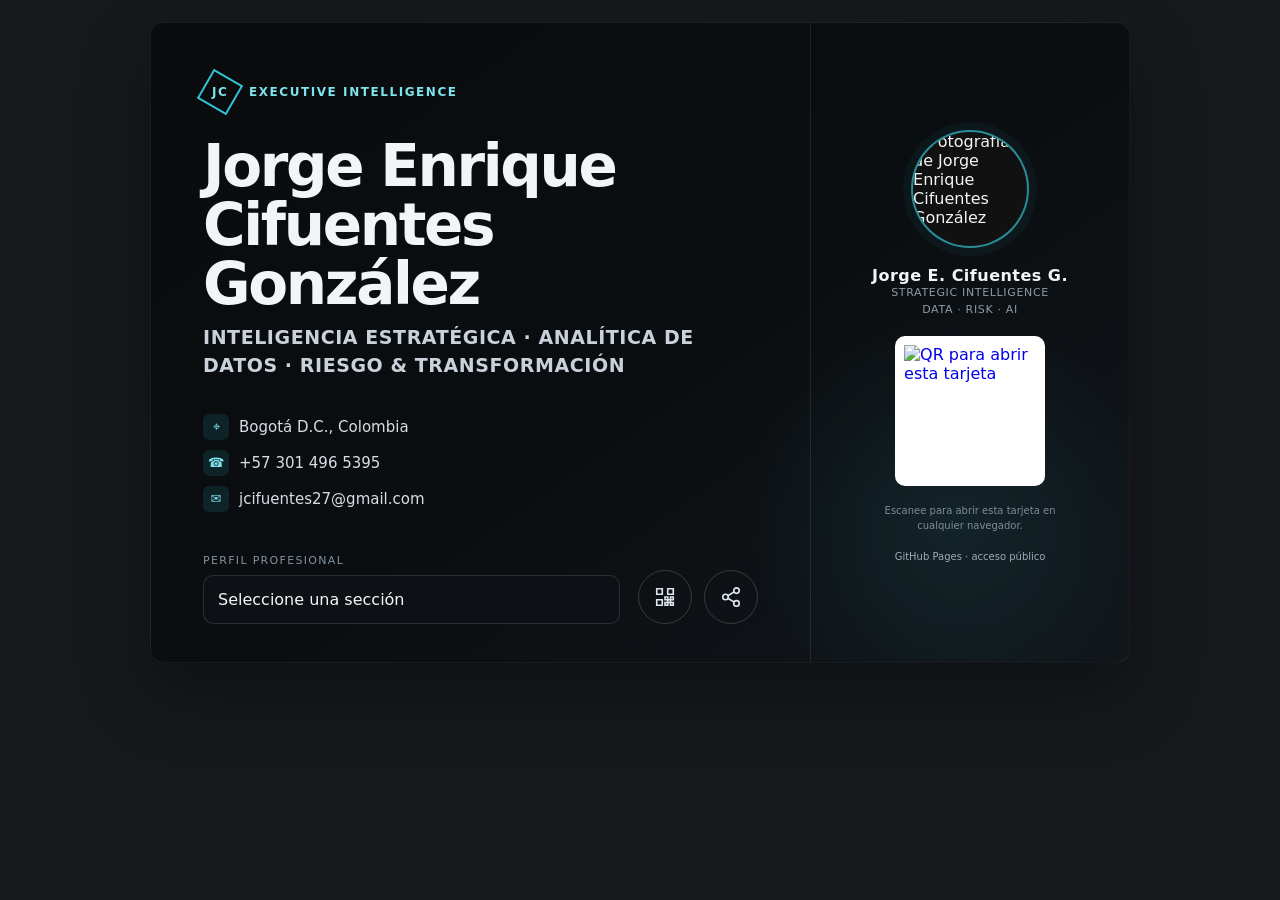
==== commit e7557657: "Corregir carga de fotografía con URL RAW y fallback" ====
--- a/index.html
+++ b/index.html
@@ -12,14 +12,16 @@
 <meta property="og:url" content="https://jcifuentes27.github.io/TARJETA-DIGITAL/">
 <link rel="canonical" href="https://jcifuentes27.github.io/TARJETA-DIGITAL/">
 <style>
-:root{--text:#f2f4f6;--cyan:#32c2d1;--cyan2:#7ee4ec;--muted:#9ca8b3;--line:rgba(255,255,255,.12)}*{box-sizing:border-box}html,body{margin:0;min-height:100%;font-family:Inter,system-ui,-apple-system,BlinkMacSystemFont,"Segoe UI",Roboto,Arial,sans-serif;background:#17191c;color:var(--text)}body{display:grid;place-items:center;padding:22px}button,select{font:inherit}.wrap{width:min(980px,100%)}.card{position:relative;min-height:500px;border-radius:14px;overflow:hidden;background:radial-gradient(circle at 82% 78%,rgba(50,194,209,.10),transparent 22%),linear-gradient(145deg,#090b0d 0%,#0b0e11 54%,#11161b 100%);border:1px solid rgba(255,255,255,.06);box-shadow:0 30px 70px rgba(0,0,0,.38)}.card:before{content:"";position:absolute;inset:0;opacity:.16;pointer-events:none;background-image:repeating-linear-gradient(0deg,rgba(255,255,255,.018) 0 1px,transparent 1px 4px),repeating-linear-gradient(90deg,rgba(255,255,255,.012) 0 1px,transparent 1px 5px)}.grid{position:relative;z-index:1;display:grid;grid-template-columns:minmax(0,1.55fr) minmax(260px,.75fr);min-height:500px}.left{padding:52px 52px 38px;display:flex;flex-direction:column;justify-content:space-between}.right{padding:40px 34px 32px;border-left:1px solid rgba(255,255,255,.09);display:flex;flex-direction:column;align-items:center;justify-content:center;gap:18px}.logoMark{display:flex;align-items:center;gap:12px;color:var(--cyan2);font-size:12px;letter-spacing:.13em;text-transform:uppercase;font-weight:800}.hex{width:34px;height:34px;border:2px solid var(--cyan);transform:rotate(30deg);display:grid;place-items:center}.hex span{transform:rotate(-30deg);font-size:12px}.name{margin:28px 0 10px;font-size:clamp(34px,5.2vw,58px);line-height:1.02;letter-spacing:-.04em;font-weight:780}.role{margin:0;max-width:660px;color:#c9d2da;font-size:clamp(14px,1.8vw,19px);line-height:1.45;font-weight:650;text-transform:uppercase;letter-spacing:.03em}.contacts{display:grid;gap:10px;margin-top:34px;color:#d7dde3;font-size:15px}.contact{display:flex;align-items:center;gap:10px}.contact a{color:inherit;text-decoration:none}.contact a:hover,.contact a:focus-visible{color:var(--cyan2);outline:none}.ico{width:26px;height:26px;border-radius:6px;background:rgba(50,194,209,.12);display:grid;place-items:center;color:var(--cyan2);font-size:13px;flex:0 0 auto}.bottom{display:flex;align-items:end;justify-content:space-between;gap:18px;margin-top:42px}.selectorWrap{min-width:0;flex:1;max-width:480px}.selectorLabel{display:block;color:#83919d;font-size:11px;letter-spacing:.12em;text-transform:uppercase;margin-bottom:8px}.selector{width:100%;appearance:none;background:#0d1115;color:#f3f5f7;border:1px solid rgba(255,255,255,.12);border-radius:10px;padding:14px 42px 14px 14px;outline:none;cursor:pointer;background-image:linear-gradient(45deg,transparent 50%,#8da0ae 50%),linear-gradient(135deg,#8da0ae 50%,transparent 50%);background-position:calc(100% - 18px) 18px,calc(100% - 12px) 18px;background-size:6px 6px,6px 6px;background-repeat:no-repeat}.selector:focus{border-color:rgba(50,194,209,.55);box-shadow:0 0 0 3px rgba(50,194,209,.08)}.actions{display:flex;gap:12px}.round{width:54px;height:54px;border-radius:50%;border:1px solid rgba(255,255,255,.17);background:transparent;color:#dbe5ea;display:grid;place-items:center;cursor:pointer;transition:.18s ease}.round:hover,.round:focus-visible{border-color:var(--cyan);color:var(--cyan2);background:rgba(50,194,209,.06);outline:none}.round svg{width:22px;height:22px;stroke:currentColor}.portrait{width:118px;height:118px;border-radius:50%;object-fit:cover;object-position:center 28%;border:2px solid rgba(50,194,209,.7);box-shadow:0 0 0 8px rgba(50,194,209,.05);background:#0b1115}.sideName{font-size:16px;font-weight:800;letter-spacing:.03em;text-align:center}.sideRole{font-size:11px;text-align:center;color:#8f9ca6;letter-spacing:.06em;text-transform:uppercase;line-height:1.5}.qrBox{width:150px;height:150px;background:#fff;border-radius:10px;padding:9px;display:grid;place-items:center;overflow:hidden;text-decoration:none;transition:.18s ease}.qrBox:hover,.qrBox:focus-visible{transform:translateY(-2px);box-shadow:0 8px 24px rgba(50,194,209,.18);outline:2px solid rgba(50,194,209,.55);outline-offset:3px}.qrBox img{width:100%;height:100%;object-fit:contain}.qrHint{font-size:10px;color:#7f8c96;text-align:center;max-width:180px;line-height:1.45}.urlState{font-size:10px;color:#9eabb5;text-align:center;max-width:210px}.overlay{position:fixed;inset:0;background:rgba(0,0,0,.72);backdrop-filter:blur(9px);display:none;align-items:center;justify-content:center;padding:16px;z-index:999}.overlay.open{display:flex}.modal{width:min(780px,100%);max-height:84vh;overflow:auto;background:#f7f9fb;color:#18212b;border-radius:16px;padding:clamp(22px,4vw,36px);box-shadow:0 30px 90px rgba(0,0,0,.42);position:relative}.close{position:absolute;right:14px;top:14px;width:34px;height:34px;border-radius:50%;border:1px solid #d5dce3;background:#fff;color:#263442;cursor:pointer;font-size:20px}.modal h2{margin:0 46px 18px 0;font-size:30px;letter-spacing:-.025em}.modal h3{margin:22px 0 4px;font-size:17px}.modal h4{margin:0 0 10px;font-size:13px;color:#627080;font-weight:650}.modal p,.modal li{font-size:15px;line-height:1.6}.modal ul{padding-left:20px}.modal li+li{margin-top:7px}.timeline{border-left:2px solid #dfe7ec;padding-left:18px;margin:18px 0 24px}.meta{color:#54707d;font-size:12px;font-weight:800;letter-spacing:.05em;text-transform:uppercase}.tags{display:flex;flex-wrap:wrap;gap:8px}.tag{background:#e9f0f3;border-radius:999px;padding:8px 11px;font-size:13px;font-weight:700;color:#2d4450}.notice{background:#eef7f8;border:1px solid #cdebee;color:#254c52;padding:13px 14px;border-radius:10px;font-size:13px;line-height:1.5}@media(max-width:760px){body{padding:10px}.grid{grid-template-columns:1fr}.left{padding:28px 22px 24px;order:2}.right{border-left:0;border-bottom:1px solid rgba(255,255,255,.09);padding:26px 20px 20px;order:1;display:grid;grid-template-columns:auto 1fr auto;align-items:center;gap:14px}.portrait{width:78px;height:78px}.sideName,.sideRole{text-align:left}.qrBox{width:94px;height:94px;border-radius:8px;padding:6px}.qrHint,.urlState{display:none}.name{font-size:clamp(32px,10vw,45px);margin-top:22px}.role{font-size:13px}.bottom{align-items:stretch;flex-direction:column;margin-top:28px}.selectorWrap{max-width:none;width:100%}.actions{align-self:flex-end}}@media(max-width:440px){.right{grid-template-columns:auto 1fr}.qrBox{grid-column:1/-1;width:118px;height:118px;justify-self:center}}
+:root{--bg:#080a0c;--card:#0c0f12;--text:#f2f4f6;--muted:#9ca8b3;--cyan:#32c2d1;--cyan2:#7ee4ec}
+*{box-sizing:border-box}html,body{margin:0;min-height:100%;font-family:Inter,system-ui,-apple-system,BlinkMacSystemFont,"Segoe UI",Roboto,Arial,sans-serif;background:#17191c;color:var(--text)}body{display:grid;place-items:center;padding:22px}button,select{font:inherit}.wrap{width:min(980px,100%)}.card{position:relative;min-height:500px;border-radius:14px;overflow:hidden;background:radial-gradient(circle at 82% 78%,rgba(50,194,209,.10),transparent 22%),linear-gradient(145deg,#090b0d 0%,#0b0e11 54%,#11161b 100%);border:1px solid rgba(255,255,255,.06);box-shadow:0 30px 70px rgba(0,0,0,.38)}.grid{display:grid;grid-template-columns:minmax(0,1.55fr) minmax(260px,.75fr);min-height:500px}.left{padding:52px 52px 38px;display:flex;flex-direction:column;justify-content:space-between}.right{padding:40px 34px 32px;border-left:1px solid rgba(255,255,255,.09);display:flex;flex-direction:column;align-items:center;justify-content:center;gap:18px}.logoMark{display:flex;align-items:center;gap:12px;color:var(--cyan2);font-size:12px;letter-spacing:.13em;text-transform:uppercase;font-weight:800}.hex{width:34px;height:34px;border:2px solid var(--cyan);transform:rotate(30deg);display:grid;place-items:center}.hex span{transform:rotate(-30deg);font-size:12px}.name{margin:28px 0 10px;font-size:clamp(34px,5.2vw,58px);line-height:1.02;letter-spacing:-.04em;font-weight:780}.role{margin:0;max-width:660px;color:#c9d2da;font-size:clamp(14px,1.8vw,19px);line-height:1.45;font-weight:650;text-transform:uppercase;letter-spacing:.03em}.contacts{display:grid;gap:10px;margin-top:34px;color:#d7dde3;font-size:15px}.contact{display:flex;align-items:center;gap:10px}.contact a{color:inherit;text-decoration:none}.contact a:hover,.contact a:focus-visible{color:var(--cyan2);outline:none}.ico{width:26px;height:26px;border-radius:6px;background:rgba(50,194,209,.12);display:grid;place-items:center;color:var(--cyan2);font-size:13px;flex:0 0 auto}.bottom{display:flex;align-items:end;justify-content:space-between;gap:18px;margin-top:42px}.selectorWrap{min-width:0;flex:1;max-width:480px}.selectorLabel{display:block;color:#83919d;font-size:11px;letter-spacing:.12em;text-transform:uppercase;margin-bottom:8px}.selector{width:100%;appearance:none;background:#0d1115;color:#f3f5f7;border:1px solid rgba(255,255,255,.12);border-radius:10px;padding:14px 42px 14px 14px;outline:none;cursor:pointer}.selector:focus{border-color:rgba(50,194,209,.55);box-shadow:0 0 0 3px rgba(50,194,209,.08)}.actions{display:flex;gap:12px}.round{width:54px;height:54px;border-radius:50%;border:1px solid rgba(255,255,255,.17);background:transparent;color:#dbe5ea;display:grid;place-items:center;cursor:pointer}.round:hover,.round:focus-visible{border-color:var(--cyan);color:var(--cyan2);background:rgba(50,194,209,.06);outline:none}.round svg{width:22px;height:22px;stroke:currentColor}.portrait{width:118px;height:118px;border-radius:50%;object-fit:cover;object-position:center 28%;border:2px solid rgba(50,194,209,.7);box-shadow:0 0 0 8px rgba(50,194,209,.05);background:#111}.sideName{font-size:16px;font-weight:800;letter-spacing:.03em;text-align:center}.sideRole{font-size:11px;text-align:center;color:#8f9ca6;letter-spacing:.06em;text-transform:uppercase;line-height:1.5}.qrBox{width:150px;height:150px;background:#fff;border-radius:10px;padding:9px;display:grid;place-items:center;overflow:hidden;text-decoration:none}.qrBox img{width:100%;height:100%;object-fit:contain}.qrHint{font-size:10px;color:#7f8c96;text-align:center;max-width:180px;line-height:1.45}.urlState{font-size:10px;color:#9eabb5;text-align:center}.overlay{position:fixed;inset:0;background:rgba(0,0,0,.72);backdrop-filter:blur(9px);display:none;align-items:center;justify-content:center;padding:16px;z-index:999}.overlay.open{display:flex}.modal{width:min(780px,100%);max-height:84vh;overflow:auto;background:#f7f9fb;color:#18212b;border-radius:16px;padding:clamp(22px,4vw,36px);box-shadow:0 30px 90px rgba(0,0,0,.42);position:relative}.close{position:absolute;right:14px;top:14px;width:34px;height:34px;border-radius:50%;border:1px solid #d5dce3;background:#fff;color:#263442;cursor:pointer;font-size:20px}.modal h2{margin:0 46px 18px 0;font-size:30px}.modal h3{margin:22px 0 4px;font-size:17px}.modal h4{margin:0 0 10px;font-size:13px;color:#627080}.modal p,.modal li{font-size:15px;line-height:1.6}.modal li+li{margin-top:7px}.timeline{border-left:2px solid #dfe7ec;padding-left:18px;margin:18px 0 24px}.meta{color:#54707d;font-size:12px;font-weight:800;letter-spacing:.05em;text-transform:uppercase}.tags{display:flex;flex-wrap:wrap;gap:8px}.tag{background:#e9f0f3;border-radius:999px;padding:8px 11px;font-size:13px;font-weight:700;color:#2d4450}.notice{background:#eef7f8;border:1px solid #cdebee;color:#254c52;padding:13px 14px;border-radius:10px;font-size:13px;line-height:1.5}@media(max-width:760px){body{padding:10px}.grid{grid-template-columns:1fr}.left{padding:28px 22px 24px;order:2}.right{border-left:0;border-bottom:1px solid rgba(255,255,255,.09);padding:26px 20px 20px;order:1;display:grid;grid-template-columns:auto 1fr auto;align-items:center;gap:14px}.portrait{width:78px;height:78px}.sideName,.sideRole{text-align:left}.qrBox{width:94px;height:94px;padding:6px}.qrHint,.urlState{display:none}.name{font-size:clamp(32px,10vw,45px);margin-top:22px}.role{font-size:13px}.bottom{align-items:stretch;flex-direction:column;margin-top:28px}.selectorWrap{max-width:none;width:100%}.actions{align-self:flex-end}}@media(max-width:440px){.right{grid-template-columns:auto 1fr}.qrBox{grid-column:1/-1;width:118px;height:118px;justify-self:center}}
 </style>
 </head>
 <body>
-<div class="wrap"><section class="card"><div class="grid"><div class="left"><div><div class="logoMark"><div class="hex"><span>JC</span></div> Executive Intelligence</div><h1 class="name">Jorge Enrique<br>Cifuentes González</h1><p class="role">Inteligencia Estratégica · Analítica de Datos · Riesgo &amp; Transformación</p><div class="contacts"><div class="contact"><span class="ico">⌖</span><span>Bogotá D.C., Colombia</span></div><div class="contact"><span class="ico">☎</span><a href="tel:+573014965395">+57 301 496 5395</a></div><div class="contact"><span class="ico">✉</span><a href="mailto:jcifuentes27@gmail.com">jcifuentes27@gmail.com</a></div></div></div><div class="bottom"><div class="selectorWrap"><label class="selectorLabel" for="sectionSelect">Perfil profesional</label><select id="sectionSelect" class="selector"><option value="">Seleccione una sección</option><option value="perfil">Perfil Ejecutivo</option><option value="competencias">Competencias Ejecutivas</option><option value="experiencia">Experiencia Profesional</option><option value="formacion">Formación Académica</option><option value="certificaciones">Certificaciones Técnicas</option><option value="docencia">Docencia</option><option value="herramientas">Herramientas</option></select></div><div class="actions"><button class="round" id="qrBtn" title="Ver QR" aria-label="Ver QR"><svg viewBox="0 0 24 24" fill="none" stroke-width="1.8"><path d="M3 3h6v6H3zM15 3h6v6h-6zM3 15h6v6H3zM15 15h3v3h-3zM18 18h3v3h-3zM18 12h3v3h-3zM12 18h3v3h-3zM12 12h3v3h-3z"/></svg></button><button class="round" id="shareBtn" title="Compartir" aria-label="Compartir"><svg viewBox="0 0 24 24" fill="none" stroke-width="1.8"><circle cx="18" cy="5" r="3"/><circle cx="6" cy="12" r="3"/><circle cx="18" cy="19" r="3"/><path d="M8.6 10.6 15.4 6.4M8.6 13.4l6.8 4.2"/></svg></button></div></div></div><aside class="right"><img class="portrait" src="./foto.jpg?v=2" alt="Fotografía de Jorge Enrique Cifuentes González" id="portrait"><div class="sideBlock"><div class="sideName">Jorge E. Cifuentes G.</div><div class="sideRole">Strategic Intelligence<br>Data · Risk · AI</div></div><a class="qrBox" href="https://jcifuentes27.github.io/TARJETA-DIGITAL/" target="_blank" rel="noopener"><img id="qrImage" src="https://api.qrserver.com/v1/create-qr-code/?size=320x320&amp;margin=0&amp;data=https%3A%2F%2Fjcifuentes27.github.io%2FTARJETA-DIGITAL%2F" alt="QR para abrir esta tarjeta"></a><div class="qrHint">Escanee para abrir esta tarjeta en cualquier navegador.</div><div class="urlState">GitHub Pages · acceso público</div></aside></div></section></div>
+<div class="wrap"><section class="card"><div class="grid"><div class="left"><div><div class="logoMark"><div class="hex"><span>JC</span></div> Executive Intelligence</div><h1 class="name">Jorge Enrique<br>Cifuentes González</h1><p class="role">Inteligencia Estratégica · Analítica de Datos · Riesgo &amp; Transformación</p><div class="contacts"><div class="contact"><span class="ico">⌖</span><span>Bogotá D.C., Colombia</span></div><div class="contact"><span class="ico">☎</span><a href="tel:+573014965395">+57 301 496 5395</a></div><div class="contact"><span class="ico">✉</span><a href="mailto:jcifuentes27@gmail.com">jcifuentes27@gmail.com</a></div></div></div><div class="bottom"><div class="selectorWrap"><label class="selectorLabel" for="sectionSelect">Perfil profesional</label><select id="sectionSelect" class="selector"><option value="">Seleccione una sección</option><option value="perfil">Perfil Ejecutivo</option><option value="competencias">Competencias Ejecutivas</option><option value="experiencia">Experiencia Profesional</option><option value="formacion">Formación Académica</option><option value="certificaciones">Certificaciones Técnicas</option><option value="docencia">Docencia</option><option value="herramientas">Herramientas</option></select></div><div class="actions"><button class="round" id="qrBtn" aria-label="Ver QR"><svg viewBox="0 0 24 24" fill="none" stroke-width="1.8"><path d="M3 3h6v6H3zM15 3h6v6h-6zM3 15h6v6H3zM15 15h3v3h-3zM18 18h3v3h-3zM18 12h3v3h-3zM12 18h3v3h-3zM12 12h3v3h-3z"/></svg></button><button class="round" id="shareBtn" aria-label="Compartir"><svg viewBox="0 0 24 24" fill="none" stroke-width="1.8"><circle cx="18" cy="5" r="3"/><circle cx="6" cy="12" r="3"/><circle cx="18" cy="19" r="3"/><path d="M8.6 10.6 15.4 6.4M8.6 13.4l6.8 4.2"/></svg></button></div></div></div><aside class="right"><img class="portrait" id="portrait" src="https://raw.githubusercontent.com/JCIFUENTES27/TARJETA-DIGITAL/main/foto.jpg?raw=1&v=6" alt="Fotografía de Jorge Enrique Cifuentes González" onerror="if(!this.dataset.fallback){this.dataset.fallback='1';this.src='https://github.com/JCIFUENTES27/TARJETA-DIGITAL/raw/refs/heads/main/foto.jpg?v=6'}"><div><div class="sideName">Jorge E. Cifuentes G.</div><div class="sideRole">Strategic Intelligence<br>Data · Risk · AI</div></div><a class="qrBox" href="https://jcifuentes27.github.io/TARJETA-DIGITAL/" target="_blank" rel="noopener"><img id="qrImage" src="https://api.qrserver.com/v1/create-qr-code/?size=320x320&margin=0&data=https%3A%2F%2Fjcifuentes27.github.io%2FTARJETA-DIGITAL%2F" alt="QR para abrir esta tarjeta"></a><div class="qrHint">Escanee para abrir esta tarjeta en cualquier navegador.</div><div class="urlState">GitHub Pages · acceso público</div></aside></div></section></div>
 <div class="overlay" id="overlay"><article class="modal"><button class="close" id="closeBtn">×</button><div id="modalContent"></div></article></div>
 <script>
-const sections={perfil:`<h2>Perfil Ejecutivo</h2><p>Profesional senior en inteligencia estratégica, analítica y transformación de información, con más de 20 años de experiencia en entornos públicos y privados y 13+ años vinculados al análisis e investigación de fenómenos complejos. Magíster en Inteligencia Estratégica, Especialista en Gerencia Financiera y Administrador de Empresas.</p><p>Integra análisis criminal y financiero, OSINT/SOCMINT, minería de datos y texto, análisis de redes, geointeligencia e inteligencia artificial aplicada para convertir información multifuente en decisiones, priorización, control de riesgo y soluciones analíticas.</p>`,competencias:`<h2>Competencias Ejecutivas</h2><div class="tags"><span class="tag">Inteligencia estratégica y soporte a decisiones</span><span class="tag">Advanced Analytics, minería de datos y texto</span><span class="tag">Fraud / Risk Intelligence y análisis financiero</span><span class="tag">OSINT / SOCMINT y análisis multifuente</span><span class="tag">Link Analysis, i2 y analítica geoespacial</span><span class="tag">IA aplicada, automatización y diseño de soluciones</span></div>`,experiencia:`<h2>Experiencia Profesional</h2><div class="timeline"><div class="meta">2015 – Presente</div><h3>Profesional Investigador III</h3><h4>Fiscalía General de la Nación</h4><ul><li>Transformo información criminal, financiera, administrativa y territorial en productos estratégicos para decisiones investigativas.</li><li>Integro, depuro y normalizo información multifuente para identificar patrones, actores y relaciones.</li><li>Implemento minería de datos, texto y análisis de redes sobre grandes volúmenes de información.</li></ul></div><div class="timeline"><div class="meta">2013 – 2014</div><h3>Analista / Contratista – Crimen Organizado</h3><h4>Fiscalía General de la Nación | Unidad BACRIM</h4></div><div class="timeline"><div class="meta">2013</div><h3>Director de Presupuesto</h3><h4>Aseo Capital ESP S.A.</h4></div><div class="timeline"><div class="meta">2006 – 2012</div><h3>Asesor Administrativo y Financiero</h3><h4>Presidencia de la República</h4></div><div class="timeline"><div class="meta">2004 – 2006</div><h3>Profesional de Apoyo – Banca Multilateral</h3><h4>FONADE</h4></div>`,formacion:`<h2>Formación Académica</h2><div class="timeline"><div class="meta">2024</div><h3>Magíster en Inteligencia Estratégica</h3><h4>ESICI · SNIES 102582</h4></div><div class="timeline"><div class="meta">2009</div><h3>Especialista en Gerencia Financiera</h3><h4>Universidad Autónoma de Colombia</h4></div><div class="timeline"><div class="meta">2004</div><h3>Administrador de Empresas</h3><h4>Universidad Nacional de Colombia</h4></div>`,certificaciones:`<h2>Certificaciones Técnicas</h2><ul><li>Investigación contra las Finanzas Criminales – 300 h | Policía Nacional &amp; US DOJ – ICITAP | 2026</li><li>OSINT | FGN | 2025</li><li>Experto en Analítica de Datos | FGN | 2024</li><li>Analyst's Notebook i2 | INL / Embajada de EE.UU. | 2024</li><li>Investigación de Criptoactivos – 56 h | FGN | 2022</li><li>Curso de Policía Judicial – 500 h | FGN | 2017</li></ul>`,docencia:`<h2>Docencia</h2><p><strong>Formador institucional FGN y docente/tutor en cuatro universidades.</strong></p><p>Áreas: análisis criminal, OSINT, tecnología, administración, finanzas y economía.</p>`,herramientas:`<h2>Herramientas</h2><div class="tags"><span class="tag">Analyst's Notebook i2</span><span class="tag">IBM Watson</span><span class="tag">SPOA</span><span class="tag">ArcGIS</span><span class="tag">QGIS</span><span class="tag">SQL</span><span class="tag">OSINT / SOCMINT</span><span class="tag">IA generativa</span><span class="tag">Excel avanzado</span><span class="tag">Access</span></div><h3>Idiomas</h3><p>Español nativo. Inglés B1 oficial (MCER / CEFR) – iTEP Academic-Core, 2024.</p>`};
-const overlay=document.getElementById('overlay'),content=document.getElementById('modalContent'),closeBtn=document.getElementById('closeBtn');function openModal(x){content.innerHTML=x;overlay.classList.add('open');document.body.style.overflow='hidden'}function closeModal(){overlay.classList.remove('open');document.body.style.overflow=''}closeBtn.onclick=closeModal;overlay.addEventListener('click',e=>{if(e.target===overlay)closeModal()});document.addEventListener('keydown',e=>{if(e.key==='Escape')closeModal()});document.getElementById('sectionSelect').addEventListener('change',e=>{if(e.target.value){openModal(sections[e.target.value]);setTimeout(()=>e.target.value='',80)}});const PUBLIC_URL='https://jcifuentes27.github.io/TARJETA-DIGITAL/';const qrImage=document.getElementById('qrImage');document.getElementById('qrBtn').onclick=()=>openModal(`<h2>QR de la tarjeta</h2><p>Escanee este código para abrir directamente la tarjeta profesional.</p><div style="display:grid;place-items:center;margin:20px 0"><img src="${qrImage.src}" style="width:min(280px,70vw);background:#fff;padding:12px;border-radius:12px"></div><p class="notice">${PUBLIC_URL}</p>`);document.getElementById('shareBtn').onclick=async()=>{if(navigator.share){try{await navigator.share({title:document.title,text:'Tarjeta profesional digital de Jorge Enrique Cifuentes González',url:PUBLIC_URL});return}catch(e){if(e.name==='AbortError')return}}try{await navigator.clipboard.writeText(PUBLIC_URL);openModal(`<h2>Enlace copiado</h2><p class="notice">${PUBLIC_URL}</p>`)}catch(e){location.href=PUBLIC_URL}};
+const sections={perfil:`<h2>Perfil Ejecutivo</h2><p>Profesional senior en inteligencia estratégica, analítica y transformación de información, con más de 20 años de experiencia en entornos públicos y privados y 13+ años vinculados al análisis e investigación de fenómenos complejos. Magíster en Inteligencia Estratégica, Especialista en Gerencia Financiera y Administrador de Empresas.</p><p>Integra análisis criminal y financiero, OSINT/SOCMINT, minería de datos y texto, análisis de redes, geointeligencia e inteligencia artificial aplicada para convertir información multifuente en decisiones, priorización, control de riesgo y soluciones analíticas.</p>`,competencias:`<h2>Competencias Ejecutivas</h2><div class="tags"><span class="tag">Inteligencia estratégica y soporte a decisiones</span><span class="tag">Advanced Analytics, minería de datos y texto</span><span class="tag">Fraud / Risk Intelligence y análisis financiero</span><span class="tag">OSINT / SOCMINT y análisis multifuente</span><span class="tag">Link Analysis, i2 y analítica geoespacial</span><span class="tag">IA aplicada, automatización y diseño de soluciones</span></div>`,experiencia:`<h2>Experiencia Profesional</h2><div class="timeline"><div class="meta">2015 – Presente</div><h3>Profesional Investigador III</h3><h4>Fiscalía General de la Nación</h4><ul><li>Transformo información criminal, financiera, administrativa y territorial en productos estratégicos para la toma de decisiones.</li><li>Integro, depuro y normalizo información multifuente para identificar patrones, actores y relaciones.</li><li>Implemento minería de datos, texto, análisis de redes y georreferenciación.</li></ul></div><div class="timeline"><div class="meta">2013 – 2014</div><h3>Analista / Contratista – Crimen Organizado</h3><h4>Fiscalía General de la Nación | Unidad BACRIM</h4></div><div class="timeline"><div class="meta">2013</div><h3>Director de Presupuesto</h3><h4>Aseo Capital ESP S.A.</h4></div><div class="timeline"><div class="meta">2006 – 2012</div><h3>Asesor Administrativo y Financiero</h3><h4>Presidencia de la República</h4></div><div class="timeline"><div class="meta">2004 – 2006</div><h3>Profesional de Apoyo – Banca Multilateral</h3><h4>FONADE</h4></div>`,formacion:`<h2>Formación Académica</h2><div class="timeline"><div class="meta">2024</div><h3>Magíster en Inteligencia Estratégica</h3><h4>ESICI</h4></div><div class="timeline"><div class="meta">2009</div><h3>Especialista en Gerencia Financiera</h3><h4>Universidad Autónoma de Colombia</h4></div><div class="timeline"><div class="meta">2004</div><h3>Administrador de Empresas</h3><h4>Universidad Nacional de Colombia</h4></div>`,certificaciones:`<h2>Certificaciones Técnicas</h2><ul><li>Investigación contra las Finanzas Criminales – 300 h | Policía Nacional & US DOJ – ICITAP | 2026</li><li>OSINT | FGN | 2025</li><li>Experto en Analítica de Datos | FGN | 2024</li><li>Analyst's Notebook i2 | INL / Embajada de EE.UU. | 2024</li><li>Investigación de Criptoactivos – 56 h | FGN | 2022</li><li>Curso de Policía Judicial – 500 h | FGN | 2017</li></ul>`,docencia:`<h2>Docencia</h2><p><strong>Formador institucional FGN y docente/tutor en cuatro universidades.</strong></p><p>Áreas: análisis criminal, OSINT, tecnología, administración, finanzas y economía.</p>`,herramientas:`<h2>Herramientas</h2><div class="tags"><span class="tag">Analyst's Notebook i2</span><span class="tag">IBM Watson</span><span class="tag">SPOA</span><span class="tag">ArcGIS</span><span class="tag">QGIS</span><span class="tag">SQL</span><span class="tag">OSINT / SOCMINT</span><span class="tag">IA generativa</span><span class="tag">Excel avanzado</span><span class="tag">Access</span></div><h3>Idiomas</h3><p>Español nativo. Inglés B1 oficial (MCER / CEFR). Reading B2 | Listening B1.</p>`};
+const overlay=document.getElementById('overlay'),content=document.getElementById('modalContent');function openModal(x){content.innerHTML=x;overlay.classList.add('open');document.body.style.overflow='hidden'}function closeModal(){overlay.classList.remove('open');document.body.style.overflow=''}document.getElementById('closeBtn').onclick=closeModal;overlay.addEventListener('click',e=>{if(e.target===overlay)closeModal()});document.addEventListener('keydown',e=>{if(e.key==='Escape')closeModal()});document.getElementById('sectionSelect').addEventListener('change',e=>{if(e.target.value){openModal(sections[e.target.value]);e.target.value=''}});const PUBLIC_URL='https://jcifuentes27.github.io/TARJETA-DIGITAL/';document.getElementById('qrBtn').onclick=()=>openModal(`<h2>QR de la tarjeta</h2><p>Escanee para abrir directamente la tarjeta profesional.</p><div style="display:grid;place-items:center"><img src="${document.getElementById('qrImage').src}" style="width:min(280px,70vw);background:#fff;padding:12px;border-radius:12px"></div>`);document.getElementById('shareBtn').onclick=async()=>{if(navigator.share){try{await navigator.share({title:'Jorge Enrique Cifuentes González | Tarjeta Ejecutiva',url:PUBLIC_URL});return}catch(e){if(e.name==='AbortError')return}}try{await navigator.clipboard.writeText(PUBLIC_URL);alert('Enlace copiado')}catch(e){location.href=PUBLIC_URL}};
 </script>
-</body></html>+</body>
+</html>
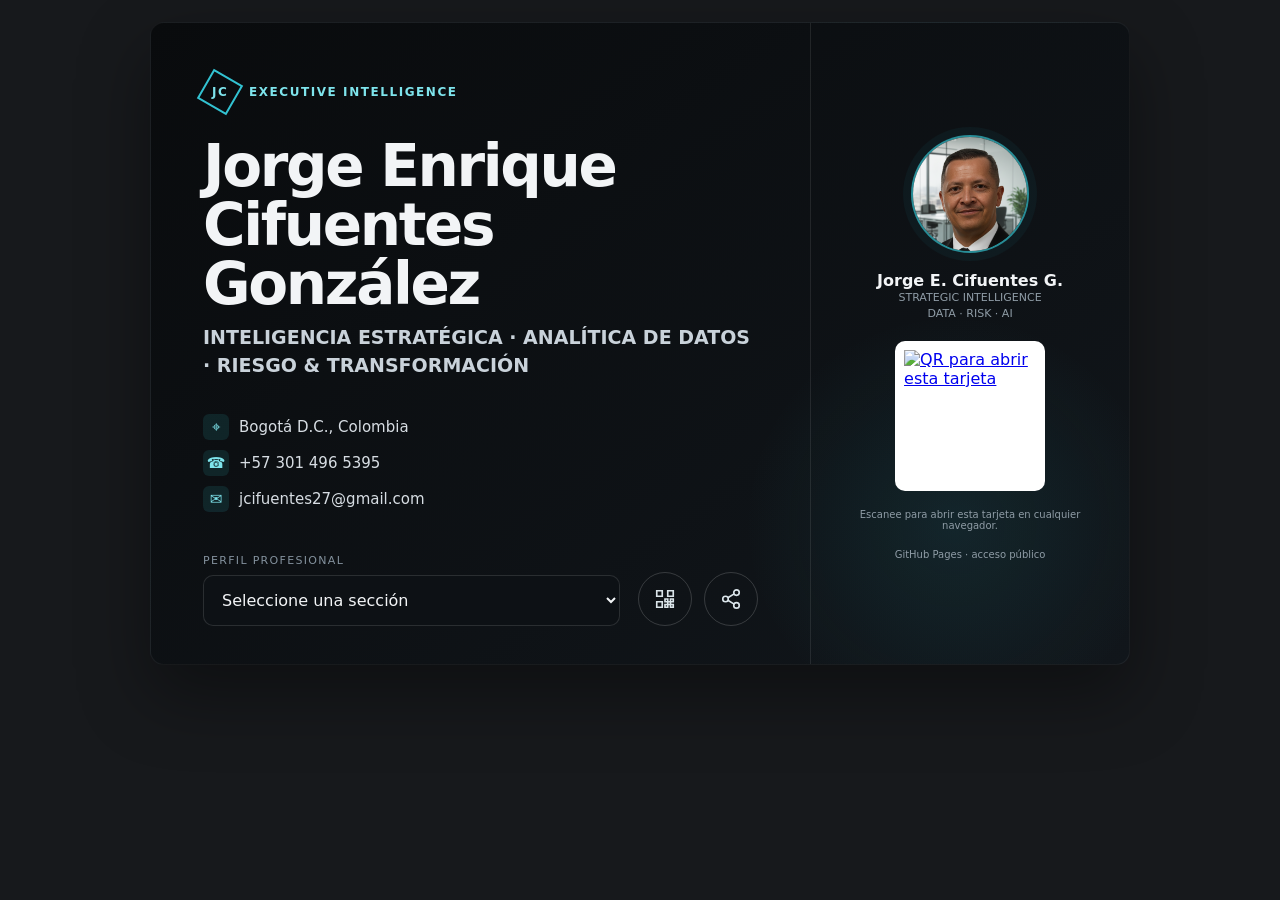
==== commit 13644567: "Añadir QR vCard para guardar contacto desde la tarjeta" ====
--- a/index.html
+++ b/index.html
@@ -1,27 +1,11 @@
-<!doctype html>
-<html lang="es">
-<head>
-<meta charset="utf-8">
-<meta name="viewport" content="width=device-width,initial-scale=1,viewport-fit=cover">
-<meta name="theme-color" content="#0a0d10">
-<title>Jorge Enrique Cifuentes González | Tarjeta Ejecutiva</title>
-<meta name="description" content="Tarjeta profesional digital de Jorge Enrique Cifuentes González. Inteligencia Estratégica, Analítica de Datos, Riesgo y Transformación.">
-<meta property="og:title" content="Jorge Enrique Cifuentes González | Tarjeta Ejecutiva">
-<meta property="og:description" content="Inteligencia Estratégica · Analítica de Datos · Riesgo & Transformación">
-<meta property="og:type" content="website">
-<meta property="og:url" content="https://jcifuentes27.github.io/TARJETA-DIGITAL/">
-<link rel="canonical" href="https://jcifuentes27.github.io/TARJETA-DIGITAL/">
+<!doctype html><html lang="es"><head><meta charset="utf-8"><meta name="viewport" content="width=device-width,initial-scale=1,viewport-fit=cover"><meta name="theme-color" content="#0a0d10"><title>Jorge Enrique Cifuentes González | Tarjeta Ejecutiva</title><meta name="description" content="Tarjeta profesional digital de Jorge Enrique Cifuentes González."><meta property="og:url" content="https://jcifuentes27.github.io/TARJETA-DIGITAL/"><link rel="canonical" href="https://jcifuentes27.github.io/TARJETA-DIGITAL/">
 <style>
-:root{--bg:#080a0c;--card:#0c0f12;--text:#f2f4f6;--muted:#9ca8b3;--cyan:#32c2d1;--cyan2:#7ee4ec}
-*{box-sizing:border-box}html,body{margin:0;min-height:100%;font-family:Inter,system-ui,-apple-system,BlinkMacSystemFont,"Segoe UI",Roboto,Arial,sans-serif;background:#17191c;color:var(--text)}body{display:grid;place-items:center;padding:22px}button,select{font:inherit}.wrap{width:min(980px,100%)}.card{position:relative;min-height:500px;border-radius:14px;overflow:hidden;background:radial-gradient(circle at 82% 78%,rgba(50,194,209,.10),transparent 22%),linear-gradient(145deg,#090b0d 0%,#0b0e11 54%,#11161b 100%);border:1px solid rgba(255,255,255,.06);box-shadow:0 30px 70px rgba(0,0,0,.38)}.grid{display:grid;grid-template-columns:minmax(0,1.55fr) minmax(260px,.75fr);min-height:500px}.left{padding:52px 52px 38px;display:flex;flex-direction:column;justify-content:space-between}.right{padding:40px 34px 32px;border-left:1px solid rgba(255,255,255,.09);display:flex;flex-direction:column;align-items:center;justify-content:center;gap:18px}.logoMark{display:flex;align-items:center;gap:12px;color:var(--cyan2);font-size:12px;letter-spacing:.13em;text-transform:uppercase;font-weight:800}.hex{width:34px;height:34px;border:2px solid var(--cyan);transform:rotate(30deg);display:grid;place-items:center}.hex span{transform:rotate(-30deg);font-size:12px}.name{margin:28px 0 10px;font-size:clamp(34px,5.2vw,58px);line-height:1.02;letter-spacing:-.04em;font-weight:780}.role{margin:0;max-width:660px;color:#c9d2da;font-size:clamp(14px,1.8vw,19px);line-height:1.45;font-weight:650;text-transform:uppercase;letter-spacing:.03em}.contacts{display:grid;gap:10px;margin-top:34px;color:#d7dde3;font-size:15px}.contact{display:flex;align-items:center;gap:10px}.contact a{color:inherit;text-decoration:none}.contact a:hover,.contact a:focus-visible{color:var(--cyan2);outline:none}.ico{width:26px;height:26px;border-radius:6px;background:rgba(50,194,209,.12);display:grid;place-items:center;color:var(--cyan2);font-size:13px;flex:0 0 auto}.bottom{display:flex;align-items:end;justify-content:space-between;gap:18px;margin-top:42px}.selectorWrap{min-width:0;flex:1;max-width:480px}.selectorLabel{display:block;color:#83919d;font-size:11px;letter-spacing:.12em;text-transform:uppercase;margin-bottom:8px}.selector{width:100%;appearance:none;background:#0d1115;color:#f3f5f7;border:1px solid rgba(255,255,255,.12);border-radius:10px;padding:14px 42px 14px 14px;outline:none;cursor:pointer}.selector:focus{border-color:rgba(50,194,209,.55);box-shadow:0 0 0 3px rgba(50,194,209,.08)}.actions{display:flex;gap:12px}.round{width:54px;height:54px;border-radius:50%;border:1px solid rgba(255,255,255,.17);background:transparent;color:#dbe5ea;display:grid;place-items:center;cursor:pointer}.round:hover,.round:focus-visible{border-color:var(--cyan);color:var(--cyan2);background:rgba(50,194,209,.06);outline:none}.round svg{width:22px;height:22px;stroke:currentColor}.portrait{width:118px;height:118px;border-radius:50%;object-fit:cover;object-position:center 28%;border:2px solid rgba(50,194,209,.7);box-shadow:0 0 0 8px rgba(50,194,209,.05);background:#111}.sideName{font-size:16px;font-weight:800;letter-spacing:.03em;text-align:center}.sideRole{font-size:11px;text-align:center;color:#8f9ca6;letter-spacing:.06em;text-transform:uppercase;line-height:1.5}.qrBox{width:150px;height:150px;background:#fff;border-radius:10px;padding:9px;display:grid;place-items:center;overflow:hidden;text-decoration:none}.qrBox img{width:100%;height:100%;object-fit:contain}.qrHint{font-size:10px;color:#7f8c96;text-align:center;max-width:180px;line-height:1.45}.urlState{font-size:10px;color:#9eabb5;text-align:center}.overlay{position:fixed;inset:0;background:rgba(0,0,0,.72);backdrop-filter:blur(9px);display:none;align-items:center;justify-content:center;padding:16px;z-index:999}.overlay.open{display:flex}.modal{width:min(780px,100%);max-height:84vh;overflow:auto;background:#f7f9fb;color:#18212b;border-radius:16px;padding:clamp(22px,4vw,36px);box-shadow:0 30px 90px rgba(0,0,0,.42);position:relative}.close{position:absolute;right:14px;top:14px;width:34px;height:34px;border-radius:50%;border:1px solid #d5dce3;background:#fff;color:#263442;cursor:pointer;font-size:20px}.modal h2{margin:0 46px 18px 0;font-size:30px}.modal h3{margin:22px 0 4px;font-size:17px}.modal h4{margin:0 0 10px;font-size:13px;color:#627080}.modal p,.modal li{font-size:15px;line-height:1.6}.modal li+li{margin-top:7px}.timeline{border-left:2px solid #dfe7ec;padding-left:18px;margin:18px 0 24px}.meta{color:#54707d;font-size:12px;font-weight:800;letter-spacing:.05em;text-transform:uppercase}.tags{display:flex;flex-wrap:wrap;gap:8px}.tag{background:#e9f0f3;border-radius:999px;padding:8px 11px;font-size:13px;font-weight:700;color:#2d4450}.notice{background:#eef7f8;border:1px solid #cdebee;color:#254c52;padding:13px 14px;border-radius:10px;font-size:13px;line-height:1.5}@media(max-width:760px){body{padding:10px}.grid{grid-template-columns:1fr}.left{padding:28px 22px 24px;order:2}.right{border-left:0;border-bottom:1px solid rgba(255,255,255,.09);padding:26px 20px 20px;order:1;display:grid;grid-template-columns:auto 1fr auto;align-items:center;gap:14px}.portrait{width:78px;height:78px}.sideName,.sideRole{text-align:left}.qrBox{width:94px;height:94px;padding:6px}.qrHint,.urlState{display:none}.name{font-size:clamp(32px,10vw,45px);margin-top:22px}.role{font-size:13px}.bottom{align-items:stretch;flex-direction:column;margin-top:28px}.selectorWrap{max-width:none;width:100%}.actions{align-self:flex-end}}@media(max-width:440px){.right{grid-template-columns:auto 1fr}.qrBox{grid-column:1/-1;width:118px;height:118px;justify-self:center}}
-</style>
-</head>
-<body>
-<div class="wrap"><section class="card"><div class="grid"><div class="left"><div><div class="logoMark"><div class="hex"><span>JC</span></div> Executive Intelligence</div><h1 class="name">Jorge Enrique<br>Cifuentes González</h1><p class="role">Inteligencia Estratégica · Analítica de Datos · Riesgo &amp; Transformación</p><div class="contacts"><div class="contact"><span class="ico">⌖</span><span>Bogotá D.C., Colombia</span></div><div class="contact"><span class="ico">☎</span><a href="tel:+573014965395">+57 301 496 5395</a></div><div class="contact"><span class="ico">✉</span><a href="mailto:jcifuentes27@gmail.com">jcifuentes27@gmail.com</a></div></div></div><div class="bottom"><div class="selectorWrap"><label class="selectorLabel" for="sectionSelect">Perfil profesional</label><select id="sectionSelect" class="selector"><option value="">Seleccione una sección</option><option value="perfil">Perfil Ejecutivo</option><option value="competencias">Competencias Ejecutivas</option><option value="experiencia">Experiencia Profesional</option><option value="formacion">Formación Académica</option><option value="certificaciones">Certificaciones Técnicas</option><option value="docencia">Docencia</option><option value="herramientas">Herramientas</option></select></div><div class="actions"><button class="round" id="qrBtn" aria-label="Ver QR"><svg viewBox="0 0 24 24" fill="none" stroke-width="1.8"><path d="M3 3h6v6H3zM15 3h6v6h-6zM3 15h6v6H3zM15 15h3v3h-3zM18 18h3v3h-3zM18 12h3v3h-3zM12 18h3v3h-3zM12 12h3v3h-3z"/></svg></button><button class="round" id="shareBtn" aria-label="Compartir"><svg viewBox="0 0 24 24" fill="none" stroke-width="1.8"><circle cx="18" cy="5" r="3"/><circle cx="6" cy="12" r="3"/><circle cx="18" cy="19" r="3"/><path d="M8.6 10.6 15.4 6.4M8.6 13.4l6.8 4.2"/></svg></button></div></div></div><aside class="right"><img class="portrait" id="portrait" src="https://raw.githubusercontent.com/JCIFUENTES27/TARJETA-DIGITAL/main/foto.jpg?raw=1&v=6" alt="Fotografía de Jorge Enrique Cifuentes González" onerror="if(!this.dataset.fallback){this.dataset.fallback='1';this.src='https://github.com/JCIFUENTES27/TARJETA-DIGITAL/raw/refs/heads/main/foto.jpg?v=6'}"><div><div class="sideName">Jorge E. Cifuentes G.</div><div class="sideRole">Strategic Intelligence<br>Data · Risk · AI</div></div><a class="qrBox" href="https://jcifuentes27.github.io/TARJETA-DIGITAL/" target="_blank" rel="noopener"><img id="qrImage" src="https://api.qrserver.com/v1/create-qr-code/?size=320x320&margin=0&data=https%3A%2F%2Fjcifuentes27.github.io%2FTARJETA-DIGITAL%2F" alt="QR para abrir esta tarjeta"></a><div class="qrHint">Escanee para abrir esta tarjeta en cualquier navegador.</div><div class="urlState">GitHub Pages · acceso público</div></aside></div></section></div>
-<div class="overlay" id="overlay"><article class="modal"><button class="close" id="closeBtn">×</button><div id="modalContent"></div></article></div>
+:root{--text:#f2f4f6;--cyan:#32c2d1;--cyan2:#7ee4ec}*{box-sizing:border-box}html,body{margin:0;min-height:100%;font-family:Inter,system-ui,-apple-system,"Segoe UI",Roboto,Arial,sans-serif;background:#17191c;color:var(--text)}body{display:grid;place-items:center;padding:22px}button,select{font:inherit}.wrap{width:min(980px,100%)}.card{min-height:500px;border-radius:14px;overflow:hidden;background:radial-gradient(circle at 82% 78%,rgba(50,194,209,.10),transparent 22%),linear-gradient(145deg,#090b0d,#11161b);border:1px solid rgba(255,255,255,.06);box-shadow:0 30px 70px rgba(0,0,0,.38)}.grid{display:grid;grid-template-columns:minmax(0,1.55fr) minmax(260px,.75fr);min-height:500px}.left{padding:52px 52px 38px;display:flex;flex-direction:column;justify-content:space-between}.right{padding:40px 34px 32px;border-left:1px solid rgba(255,255,255,.09);display:flex;flex-direction:column;align-items:center;justify-content:center;gap:18px}.logo{display:flex;align-items:center;gap:12px;color:var(--cyan2);font-size:12px;letter-spacing:.13em;text-transform:uppercase;font-weight:800}.hex{width:34px;height:34px;border:2px solid var(--cyan);transform:rotate(30deg);display:grid;place-items:center}.hex span{transform:rotate(-30deg)}.name{margin:28px 0 10px;font-size:clamp(34px,5.2vw,58px);line-height:1.02;letter-spacing:-.04em}.role{margin:0;color:#c9d2da;font-size:clamp(14px,1.8vw,19px);line-height:1.45;font-weight:650;text-transform:uppercase}.contacts{display:grid;gap:10px;margin-top:34px;color:#d7dde3;font-size:15px}.contact{display:flex;align-items:center;gap:10px}.contact a{color:inherit;text-decoration:none}.ico{width:26px;height:26px;border-radius:6px;background:rgba(50,194,209,.12);display:grid;place-items:center;color:var(--cyan2)}.bottom{display:flex;align-items:end;justify-content:space-between;gap:18px;margin-top:42px}.selectorWrap{flex:1;max-width:480px}label{display:block;color:#83919d;font-size:11px;letter-spacing:.12em;text-transform:uppercase;margin-bottom:8px}select{width:100%;background:#0d1115;color:#f3f5f7;border:1px solid rgba(255,255,255,.12);border-radius:10px;padding:14px}.actions{display:flex;gap:12px}.round{width:54px;height:54px;border-radius:50%;border:1px solid rgba(255,255,255,.17);background:transparent;color:#dbe5ea;display:grid;place-items:center;cursor:pointer}.round:hover{border-color:var(--cyan);color:var(--cyan2)}.round svg{width:22px;height:22px;stroke:currentColor}.portrait{width:118px;height:118px;border-radius:50%;object-fit:cover;object-position:center 28%;border:2px solid rgba(50,194,209,.7);box-shadow:0 0 0 8px rgba(50,194,209,.05);background:#111}.sideName{font-size:16px;font-weight:800;text-align:center}.sideRole{font-size:11px;text-align:center;color:#8f9ca6;text-transform:uppercase;line-height:1.5}.qrBox{width:150px;height:150px;background:#fff;border-radius:10px;padding:9px;display:grid;place-items:center}.qrBox img{width:100%;height:100%}.qrHint,.urlState{font-size:10px;color:#8f9ca6;text-align:center}.overlay{position:fixed;inset:0;background:rgba(0,0,0,.72);backdrop-filter:blur(9px);display:none;align-items:center;justify-content:center;padding:16px;z-index:999}.overlay.open{display:flex}.modal{width:min(780px,100%);max-height:84vh;overflow:auto;background:#f7f9fb;color:#18212b;border-radius:16px;padding:clamp(22px,4vw,36px);position:relative}.close{position:absolute;right:14px;top:14px;width:34px;height:34px;border-radius:50%;border:1px solid #d5dce3;background:#fff;cursor:pointer}.modal h2{margin:0 46px 18px 0;font-size:30px}.modal p,.modal li{font-size:15px;line-height:1.6}.timeline{border-left:2px solid #dfe7ec;padding-left:18px;margin:18px 0 24px}.timeline b{font-size:12px;color:#54707d}.tags{display:flex;flex-wrap:wrap;gap:8px}.tags span{background:#e9f0f3;border-radius:999px;padding:8px 11px;font-size:13px;font-weight:700;color:#2d4450}.notice{background:#eef7f8;border:1px solid #cdebee;color:#254c52;padding:13px 14px;border-radius:10px;font-size:13px;line-height:1.5}.action{border:0;border-radius:10px;padding:11px 15px;font-weight:700;cursor:pointer}@media(max-width:760px){body{padding:10px}.grid{grid-template-columns:1fr}.left{padding:28px 22px 24px;order:2}.right{order:1;border-left:0;border-bottom:1px solid rgba(255,255,255,.09);padding:26px 20px 20px;display:grid;grid-template-columns:auto 1fr auto;align-items:center;gap:14px}.portrait{width:78px;height:78px}.sideName,.sideRole{text-align:left}.qrBox{width:94px;height:94px;padding:6px}.qrHint,.urlState{display:none}.name{font-size:clamp(32px,10vw,45px)}.role{font-size:13px}.bottom{flex-direction:column;align-items:stretch;margin-top:28px}.selectorWrap{max-width:none}.actions{align-self:flex-end}}@media(max-width:440px){.right{grid-template-columns:auto 1fr}.qrBox{grid-column:1/-1;width:118px;height:118px;justify-self:center}}
+</style></head><body><div class="wrap"><section class="card"><div class="grid"><div class="left"><div><div class="logo"><div class="hex"><span>JC</span></div>Executive Intelligence</div><h1 class="name">Jorge Enrique<br>Cifuentes González</h1><p class="role">Inteligencia Estratégica · Analítica de Datos · Riesgo &amp; Transformación</p><div class="contacts"><div class="contact"><span class="ico">⌖</span><span>Bogotá D.C., Colombia</span></div><div class="contact"><span class="ico">☎</span><a href="tel:+573014965395">+57 301 496 5395</a></div><div class="contact"><span class="ico">✉</span><a href="mailto:jcifuentes27@gmail.com">jcifuentes27@gmail.com</a></div></div></div><div class="bottom"><div class="selectorWrap"><label for="sectionSelect">Perfil profesional</label><select id="sectionSelect"><option value="">Seleccione una sección</option><option value="perfil">Perfil Ejecutivo</option><option value="competencias">Competencias Ejecutivas</option><option value="experiencia">Experiencia Profesional</option><option value="formacion">Formación Académica</option><option value="certificaciones">Certificaciones Técnicas</option><option value="docencia">Docencia</option><option value="herramientas">Herramientas</option></select></div><div class="actions"><button class="round" id="contactBtn" title="Guardar contacto" aria-label="Guardar contacto"><svg viewBox="0 0 24 24" fill="none" stroke-width="1.8"><path d="M3 3h6v6H3zM15 3h6v6h-6zM3 15h6v6H3zM15 15h3v3h-3zM18 18h3v3h-3zM18 12h3v3h-3zM12 18h3v3h-3zM12 12h3v3h-3z"/></svg></button><button class="round" id="shareBtn" title="Compartir"><svg viewBox="0 0 24 24" fill="none" stroke-width="1.8"><circle cx="18" cy="5" r="3"/><circle cx="6" cy="12" r="3"/><circle cx="18" cy="19" r="3"/><path d="M8.6 10.6 15.4 6.4M8.6 13.4l6.8 4.2"/></svg></button></div></div></div><aside class="right"><img class="portrait" src="./foto.jpg?v=3" alt="Fotografía de Jorge Enrique Cifuentes González"><div><div class="sideName">Jorge E. Cifuentes G.</div><div class="sideRole">Strategic Intelligence<br>Data · Risk · AI</div></div><a class="qrBox" href="https://jcifuentes27.github.io/TARJETA-DIGITAL/" target="_blank" rel="noopener"><img src="https://api.qrserver.com/v1/create-qr-code/?size=320x320&margin=0&data=https%3A%2F%2Fjcifuentes27.github.io%2FTARJETA-DIGITAL%2F" alt="QR para abrir esta tarjeta"></a><div class="qrHint">Escanee para abrir esta tarjeta en cualquier navegador.</div><div class="urlState">GitHub Pages · acceso público</div></aside></div></section></div><div class="overlay" id="overlay"><article class="modal"><button class="close" id="closeBtn">×</button><div id="modalContent"></div></article></div>
 <script>
-const sections={perfil:`<h2>Perfil Ejecutivo</h2><p>Profesional senior en inteligencia estratégica, analítica y transformación de información, con más de 20 años de experiencia en entornos públicos y privados y 13+ años vinculados al análisis e investigación de fenómenos complejos. Magíster en Inteligencia Estratégica, Especialista en Gerencia Financiera y Administrador de Empresas.</p><p>Integra análisis criminal y financiero, OSINT/SOCMINT, minería de datos y texto, análisis de redes, geointeligencia e inteligencia artificial aplicada para convertir información multifuente en decisiones, priorización, control de riesgo y soluciones analíticas.</p>`,competencias:`<h2>Competencias Ejecutivas</h2><div class="tags"><span class="tag">Inteligencia estratégica y soporte a decisiones</span><span class="tag">Advanced Analytics, minería de datos y texto</span><span class="tag">Fraud / Risk Intelligence y análisis financiero</span><span class="tag">OSINT / SOCMINT y análisis multifuente</span><span class="tag">Link Analysis, i2 y analítica geoespacial</span><span class="tag">IA aplicada, automatización y diseño de soluciones</span></div>`,experiencia:`<h2>Experiencia Profesional</h2><div class="timeline"><div class="meta">2015 – Presente</div><h3>Profesional Investigador III</h3><h4>Fiscalía General de la Nación</h4><ul><li>Transformo información criminal, financiera, administrativa y territorial en productos estratégicos para la toma de decisiones.</li><li>Integro, depuro y normalizo información multifuente para identificar patrones, actores y relaciones.</li><li>Implemento minería de datos, texto, análisis de redes y georreferenciación.</li></ul></div><div class="timeline"><div class="meta">2013 – 2014</div><h3>Analista / Contratista – Crimen Organizado</h3><h4>Fiscalía General de la Nación | Unidad BACRIM</h4></div><div class="timeline"><div class="meta">2013</div><h3>Director de Presupuesto</h3><h4>Aseo Capital ESP S.A.</h4></div><div class="timeline"><div class="meta">2006 – 2012</div><h3>Asesor Administrativo y Financiero</h3><h4>Presidencia de la República</h4></div><div class="timeline"><div class="meta">2004 – 2006</div><h3>Profesional de Apoyo – Banca Multilateral</h3><h4>FONADE</h4></div>`,formacion:`<h2>Formación Académica</h2><div class="timeline"><div class="meta">2024</div><h3>Magíster en Inteligencia Estratégica</h3><h4>ESICI</h4></div><div class="timeline"><div class="meta">2009</div><h3>Especialista en Gerencia Financiera</h3><h4>Universidad Autónoma de Colombia</h4></div><div class="timeline"><div class="meta">2004</div><h3>Administrador de Empresas</h3><h4>Universidad Nacional de Colombia</h4></div>`,certificaciones:`<h2>Certificaciones Técnicas</h2><ul><li>Investigación contra las Finanzas Criminales – 300 h | Policía Nacional & US DOJ – ICITAP | 2026</li><li>OSINT | FGN | 2025</li><li>Experto en Analítica de Datos | FGN | 2024</li><li>Analyst's Notebook i2 | INL / Embajada de EE.UU. | 2024</li><li>Investigación de Criptoactivos – 56 h | FGN | 2022</li><li>Curso de Policía Judicial – 500 h | FGN | 2017</li></ul>`,docencia:`<h2>Docencia</h2><p><strong>Formador institucional FGN y docente/tutor en cuatro universidades.</strong></p><p>Áreas: análisis criminal, OSINT, tecnología, administración, finanzas y economía.</p>`,herramientas:`<h2>Herramientas</h2><div class="tags"><span class="tag">Analyst's Notebook i2</span><span class="tag">IBM Watson</span><span class="tag">SPOA</span><span class="tag">ArcGIS</span><span class="tag">QGIS</span><span class="tag">SQL</span><span class="tag">OSINT / SOCMINT</span><span class="tag">IA generativa</span><span class="tag">Excel avanzado</span><span class="tag">Access</span></div><h3>Idiomas</h3><p>Español nativo. Inglés B1 oficial (MCER / CEFR). Reading B2 | Listening B1.</p>`};
-const overlay=document.getElementById('overlay'),content=document.getElementById('modalContent');function openModal(x){content.innerHTML=x;overlay.classList.add('open');document.body.style.overflow='hidden'}function closeModal(){overlay.classList.remove('open');document.body.style.overflow=''}document.getElementById('closeBtn').onclick=closeModal;overlay.addEventListener('click',e=>{if(e.target===overlay)closeModal()});document.addEventListener('keydown',e=>{if(e.key==='Escape')closeModal()});document.getElementById('sectionSelect').addEventListener('change',e=>{if(e.target.value){openModal(sections[e.target.value]);e.target.value=''}});const PUBLIC_URL='https://jcifuentes27.github.io/TARJETA-DIGITAL/';document.getElementById('qrBtn').onclick=()=>openModal(`<h2>QR de la tarjeta</h2><p>Escanee para abrir directamente la tarjeta profesional.</p><div style="display:grid;place-items:center"><img src="${document.getElementById('qrImage').src}" style="width:min(280px,70vw);background:#fff;padding:12px;border-radius:12px"></div>`);document.getElementById('shareBtn').onclick=async()=>{if(navigator.share){try{await navigator.share({title:'Jorge Enrique Cifuentes González | Tarjeta Ejecutiva',url:PUBLIC_URL});return}catch(e){if(e.name==='AbortError')return}}try{await navigator.clipboard.writeText(PUBLIC_URL);alert('Enlace copiado')}catch(e){location.href=PUBLIC_URL}};
-</script>
-</body>
-</html>+const sections={"perfil": "<h2>Perfil Ejecutivo</h2><p>Profesional senior en inteligencia estratégica, analítica y transformación de información, con más de 20 años de experiencia en entornos públicos y privados y 13+ años vinculados al análisis e investigación de fenómenos complejos. Magíster en Inteligencia Estratégica, Especialista en Gerencia Financiera y Administrador de Empresas.</p><p>Integra análisis criminal y financiero, OSINT/SOCMINT, minería de datos y texto, análisis de redes, geointeligencia e inteligencia artificial aplicada para convertir información multifuente en decisiones, priorización, control de riesgo y soluciones analíticas.</p>", "competencias": "<h2>Competencias Ejecutivas</h2><div class=\"tags\"><span>Inteligencia estratégica y soporte a decisiones</span><span>Advanced Analytics, minería de datos y texto</span><span>Fraud / Risk Intelligence y análisis financiero</span><span>OSINT / SOCMINT y análisis multifuente</span><span>Link Analysis, i2 y analítica geoespacial</span><span>IA aplicada, automatización y diseño de soluciones</span></div>", "experiencia": "<h2>Experiencia Profesional</h2><div class=\"timeline\"><b>2015 – Presente</b><h3>Profesional Investigador III</h3><h4>Fiscalía General de la Nación</h4><ul><li>Transformo información criminal, financiera, administrativa y territorial en productos estratégicos para la toma de decisiones.</li><li>Integro, depuro y normalizo información multifuente para identificar patrones, actores y relaciones.</li><li>Implemento minería de datos, texto, análisis de redes y georreferenciación.</li></ul></div><div class=\"timeline\"><b>2013 – 2014</b><h3>Analista / Contratista – Crimen Organizado</h3><h4>Fiscalía General de la Nación | Unidad BACRIM</h4></div><div class=\"timeline\"><b>2013</b><h3>Director de Presupuesto</h3><h4>Aseo Capital ESP S.A.</h4></div><div class=\"timeline\"><b>2006 – 2012</b><h3>Asesor Administrativo y Financiero</h3><h4>Presidencia de la República</h4></div><div class=\"timeline\"><b>2004 – 2006</b><h3>Profesional de Apoyo – Banca Multilateral</h3><h4>FONADE</h4></div>", "formacion": "<h2>Formación Académica</h2><div class=\"timeline\"><b>2024</b><h3>Magíster en Inteligencia Estratégica</h3><h4>ESICI · SNIES 102582</h4></div><div class=\"timeline\"><b>2009</b><h3>Especialista en Gerencia Financiera</h3><h4>Universidad Autónoma de Colombia</h4></div><div class=\"timeline\"><b>2004</b><h3>Administrador de Empresas</h3><h4>Universidad Nacional de Colombia</h4></div>", "certificaciones": "<h2>Certificaciones Técnicas</h2><ul><li>Investigación contra las Finanzas Criminales – 300 h | Policía Nacional & US DOJ – ICITAP | 2026</li><li>OSINT | FGN | 2025</li><li>Experto en Analítica de Datos | FGN | 2024</li><li>Analyst's Notebook i2 | INL / Embajada de EE.UU. | 2024</li><li>Investigación de Criptoactivos – 56 h | FGN | 2022</li><li>Curso de Policía Judicial – 500 h | FGN | 2017</li></ul>", "docencia": "<h2>Docencia</h2><p><strong>Formador institucional FGN y docente/tutor en cuatro universidades.</strong></p><p>Áreas: análisis criminal, OSINT, tecnología, administración, finanzas y economía.</p>", "herramientas": "<h2>Herramientas</h2><div class=\"tags\"><span>Analyst's Notebook i2</span><span>IBM Watson</span><span>SPOA</span><span>ArcGIS</span><span>QGIS</span><span>SQL</span><span>OSINT / SOCMINT</span><span>IA generativa</span><span>Excel avanzado</span><span>Access</span></div><h3>Idiomas</h3><p>Español nativo. Inglés B1 oficial (MCER / CEFR). Reading B2 | Listening B1.</p>"};const overlay=document.getElementById('overlay'),content=document.getElementById('modalContent');function openModal(x){content.innerHTML=x;overlay.classList.add('open');document.body.style.overflow='hidden'}function closeModal(){overlay.classList.remove('open');document.body.style.overflow=''}document.getElementById('closeBtn').onclick=closeModal;overlay.addEventListener('click',e=>{if(e.target===overlay)closeModal()});document.addEventListener('keydown',e=>{if(e.key==='Escape')closeModal()});document.getElementById('sectionSelect').onchange=e=>{if(e.target.value){openModal(sections[e.target.value]);e.target.value=''}};
+const PUBLIC_URL='https://jcifuentes27.github.io/TARJETA-DIGITAL/',CONTACT_VCARD='BEGIN:VCARD\nVERSION:3.0\nN:Cifuentes González;Jorge Enrique;;;\nFN:Jorge Enrique Cifuentes González\nTITLE:Inteligencia Estratégica | Analítica de Datos | Riesgo & Transformación\nTEL;TYPE=CELL:+573014965395\nEMAIL;TYPE=INTERNET:jcifuentes27@gmail.com\nADR;TYPE=WORK:;;Bogotá D.C.;;;Colombia\nURL:https://jcifuentes27.github.io/TARJETA-DIGITAL/\nEND:VCARD',CONTACT_QR='https://api.qrserver.com/v1/create-qr-code/?size=320x320&margin=0&data=BEGIN%3AVCARD%0AVERSION%3A3.0%0AN%3ACifuentes%20Gonz%C3%A1lez%3BJorge%20Enrique%3B%3B%3B%0AFN%3AJorge%20Enrique%20Cifuentes%20Gonz%C3%A1lez%0ATITLE%3AInteligencia%20Estrat%C3%A9gica%20%7C%20Anal%C3%ADtica%20de%20Datos%20%7C%20Riesgo%20%26%20Transformaci%C3%B3n%0ATEL%3BTYPE%3DCELL%3A%2B573014965395%0AEMAIL%3BTYPE%3DINTERNET%3Ajcifuentes27%40gmail.com%0AADR%3BTYPE%3DWORK%3A%3B%3BBogot%C3%A1%20D.C.%3B%3B%3BColombia%0AURL%3Ahttps%3A%2F%2Fjcifuentes27.github.io%2FTARJETA-DIGITAL%2F%0AEND%3AVCARD';
+function downloadVCard(){const b=new Blob([CONTACT_VCARD],{type:'text/vcard;charset=utf-8'}),u=URL.createObjectURL(b),a=document.createElement('a');a.href=u;a.download='Jorge_Enrique_Cifuentes_Gonzalez.vcf';document.body.appendChild(a);a.click();a.remove();setTimeout(()=>URL.revokeObjectURL(u),500)}
+document.getElementById('contactBtn').onclick=()=>openModal(`<h2>Guardar contacto</h2><p>Escanee este QR con la cámara del teléfono. El dispositivo reconocerá la vCard y ofrecerá agregarla a Contactos.</p><div style="display:grid;place-items:center;margin:20px 0"><img src="${CONTACT_QR}" style="width:min(280px,70vw);background:#fff;padding:12px;border-radius:12px" alt="QR vCard"></div><div style="text-align:center"><button class="action" onclick="downloadVCard()" style="background:#112136;color:#fff">Guardar contacto (.vcf)</button></div><p class="notice" style="margin-top:18px">El QR grande abre la tarjeta HTML. Este QR inferior se dedica exclusivamente a guardar los datos de contacto.</p>`);
+document.getElementById('shareBtn').onclick=async()=>{if(navigator.share){try{await navigator.share({title:'Jorge Enrique Cifuentes González | Tarjeta Ejecutiva',url:PUBLIC_URL});return}catch(e){if(e.name==='AbortError')return}}try{await navigator.clipboard.writeText(PUBLIC_URL);alert('Enlace copiado')}catch(e){location.href=PUBLIC_URL}};
+</script></body></html>
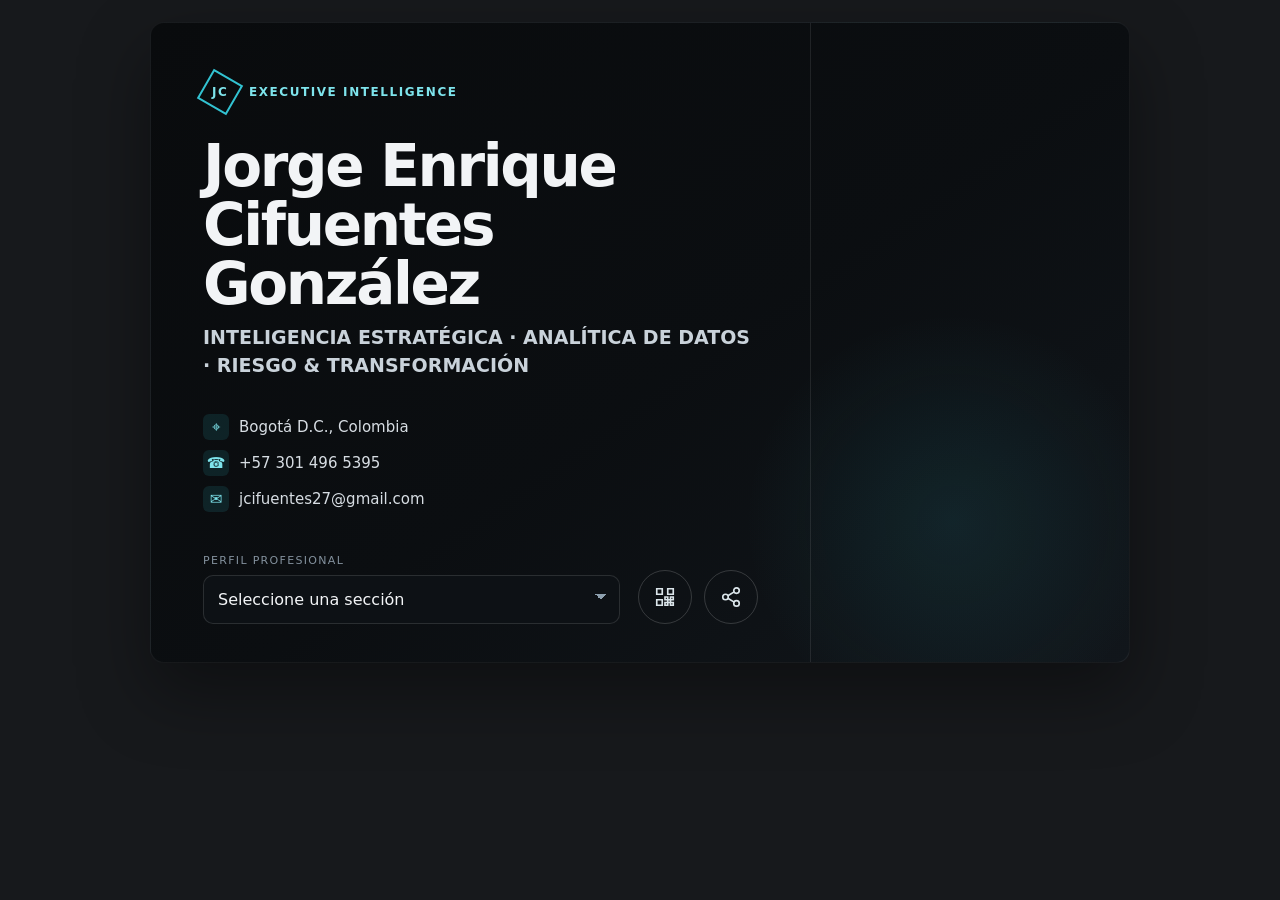
==== commit 29154ff1: "Actualizar tarjeta digital con contenido completo del CV ejecutivo" ====
--- a/index.html
+++ b/index.html
@@ -1,11 +1,20 @@
-<!doctype html><html lang="es"><head><meta charset="utf-8"><meta name="viewport" content="width=device-width,initial-scale=1,viewport-fit=cover"><meta name="theme-color" content="#0a0d10"><title>Jorge Enrique Cifuentes González | Tarjeta Ejecutiva</title><meta name="description" content="Tarjeta profesional digital de Jorge Enrique Cifuentes González."><meta property="og:url" content="https://jcifuentes27.github.io/TARJETA-DIGITAL/"><link rel="canonical" href="https://jcifuentes27.github.io/TARJETA-DIGITAL/">
+<!doctype html>
+<html lang="es">
+<head>
+<meta charset="utf-8">
+<meta name="viewport" content="width=device-width,initial-scale=1,viewport-fit=cover">
+<meta name="theme-color" content="#0a0d10">
+<title>Jorge Enrique Cifuentes González | Tarjeta Ejecutiva</title>
+<meta name="description" content="Tarjeta profesional digital de Jorge Enrique Cifuentes González. Inteligencia Estratégica, Analítica de Datos, Riesgo y Transformación.">
+<meta property="og:title" content="Jorge Enrique Cifuentes González | Tarjeta Ejecutiva">
+<meta property="og:description" content="Inteligencia Estratégica · Analítica de Datos · Riesgo & Transformación">
+<meta property="og:type" content="website">
+<meta property="og:url" content="https://jcifuentes27.github.io/TARJETA-DIGITAL/">
+<link rel="canonical" href="https://jcifuentes27.github.io/TARJETA-DIGITAL/">
 <style>
-:root{--text:#f2f4f6;--cyan:#32c2d1;--cyan2:#7ee4ec}*{box-sizing:border-box}html,body{margin:0;min-height:100%;font-family:Inter,system-ui,-apple-system,"Segoe UI",Roboto,Arial,sans-serif;background:#17191c;color:var(--text)}body{display:grid;place-items:center;padding:22px}button,select{font:inherit}.wrap{width:min(980px,100%)}.card{min-height:500px;border-radius:14px;overflow:hidden;background:radial-gradient(circle at 82% 78%,rgba(50,194,209,.10),transparent 22%),linear-gradient(145deg,#090b0d,#11161b);border:1px solid rgba(255,255,255,.06);box-shadow:0 30px 70px rgba(0,0,0,.38)}.grid{display:grid;grid-template-columns:minmax(0,1.55fr) minmax(260px,.75fr);min-height:500px}.left{padding:52px 52px 38px;display:flex;flex-direction:column;justify-content:space-between}.right{padding:40px 34px 32px;border-left:1px solid rgba(255,255,255,.09);display:flex;flex-direction:column;align-items:center;justify-content:center;gap:18px}.logo{display:flex;align-items:center;gap:12px;color:var(--cyan2);font-size:12px;letter-spacing:.13em;text-transform:uppercase;font-weight:800}.hex{width:34px;height:34px;border:2px solid var(--cyan);transform:rotate(30deg);display:grid;place-items:center}.hex span{transform:rotate(-30deg)}.name{margin:28px 0 10px;font-size:clamp(34px,5.2vw,58px);line-height:1.02;letter-spacing:-.04em}.role{margin:0;color:#c9d2da;font-size:clamp(14px,1.8vw,19px);line-height:1.45;font-weight:650;text-transform:uppercase}.contacts{display:grid;gap:10px;margin-top:34px;color:#d7dde3;font-size:15px}.contact{display:flex;align-items:center;gap:10px}.contact a{color:inherit;text-decoration:none}.ico{width:26px;height:26px;border-radius:6px;background:rgba(50,194,209,.12);display:grid;place-items:center;color:var(--cyan2)}.bottom{display:flex;align-items:end;justify-content:space-between;gap:18px;margin-top:42px}.selectorWrap{flex:1;max-width:480px}label{display:block;color:#83919d;font-size:11px;letter-spacing:.12em;text-transform:uppercase;margin-bottom:8px}select{width:100%;background:#0d1115;color:#f3f5f7;border:1px solid rgba(255,255,255,.12);border-radius:10px;padding:14px}.actions{display:flex;gap:12px}.round{width:54px;height:54px;border-radius:50%;border:1px solid rgba(255,255,255,.17);background:transparent;color:#dbe5ea;display:grid;place-items:center;cursor:pointer}.round:hover{border-color:var(--cyan);color:var(--cyan2)}.round svg{width:22px;height:22px;stroke:currentColor}.portrait{width:118px;height:118px;border-radius:50%;object-fit:cover;object-position:center 28%;border:2px solid rgba(50,194,209,.7);box-shadow:0 0 0 8px rgba(50,194,209,.05);background:#111}.sideName{font-size:16px;font-weight:800;text-align:center}.sideRole{font-size:11px;text-align:center;color:#8f9ca6;text-transform:uppercase;line-height:1.5}.qrBox{width:150px;height:150px;background:#fff;border-radius:10px;padding:9px;display:grid;place-items:center}.qrBox img{width:100%;height:100%}.qrHint,.urlState{font-size:10px;color:#8f9ca6;text-align:center}.overlay{position:fixed;inset:0;background:rgba(0,0,0,.72);backdrop-filter:blur(9px);display:none;align-items:center;justify-content:center;padding:16px;z-index:999}.overlay.open{display:flex}.modal{width:min(780px,100%);max-height:84vh;overflow:auto;background:#f7f9fb;color:#18212b;border-radius:16px;padding:clamp(22px,4vw,36px);position:relative}.close{position:absolute;right:14px;top:14px;width:34px;height:34px;border-radius:50%;border:1px solid #d5dce3;background:#fff;cursor:pointer}.modal h2{margin:0 46px 18px 0;font-size:30px}.modal p,.modal li{font-size:15px;line-height:1.6}.timeline{border-left:2px solid #dfe7ec;padding-left:18px;margin:18px 0 24px}.timeline b{font-size:12px;color:#54707d}.tags{display:flex;flex-wrap:wrap;gap:8px}.tags span{background:#e9f0f3;border-radius:999px;padding:8px 11px;font-size:13px;font-weight:700;color:#2d4450}.notice{background:#eef7f8;border:1px solid #cdebee;color:#254c52;padding:13px 14px;border-radius:10px;font-size:13px;line-height:1.5}.action{border:0;border-radius:10px;padding:11px 15px;font-weight:700;cursor:pointer}@media(max-width:760px){body{padding:10px}.grid{grid-template-columns:1fr}.left{padding:28px 22px 24px;order:2}.right{order:1;border-left:0;border-bottom:1px solid rgba(255,255,255,.09);padding:26px 20px 20px;display:grid;grid-template-columns:auto 1fr auto;align-items:center;gap:14px}.portrait{width:78px;height:78px}.sideName,.sideRole{text-align:left}.qrBox{width:94px;height:94px;padding:6px}.qrHint,.urlState{display:none}.name{font-size:clamp(32px,10vw,45px)}.role{font-size:13px}.bottom{flex-direction:column;align-items:stretch;margin-top:28px}.selectorWrap{max-width:none}.actions{align-self:flex-end}}@media(max-width:440px){.right{grid-template-columns:auto 1fr}.qrBox{grid-column:1/-1;width:118px;height:118px;justify-self:center}}
-</style></head><body><div class="wrap"><section class="card"><div class="grid"><div class="left"><div><div class="logo"><div class="hex"><span>JC</span></div>Executive Intelligence</div><h1 class="name">Jorge Enrique<br>Cifuentes González</h1><p class="role">Inteligencia Estratégica · Analítica de Datos · Riesgo &amp; Transformación</p><div class="contacts"><div class="contact"><span class="ico">⌖</span><span>Bogotá D.C., Colombia</span></div><div class="contact"><span class="ico">☎</span><a href="tel:+573014965395">+57 301 496 5395</a></div><div class="contact"><span class="ico">✉</span><a href="mailto:jcifuentes27@gmail.com">jcifuentes27@gmail.com</a></div></div></div><div class="bottom"><div class="selectorWrap"><label for="sectionSelect">Perfil profesional</label><select id="sectionSelect"><option value="">Seleccione una sección</option><option value="perfil">Perfil Ejecutivo</option><option value="competencias">Competencias Ejecutivas</option><option value="experiencia">Experiencia Profesional</option><option value="formacion">Formación Académica</option><option value="certificaciones">Certificaciones Técnicas</option><option value="docencia">Docencia</option><option value="herramientas">Herramientas</option></select></div><div class="actions"><button class="round" id="contactBtn" title="Guardar contacto" aria-label="Guardar contacto"><svg viewBox="0 0 24 24" fill="none" stroke-width="1.8"><path d="M3 3h6v6H3zM15 3h6v6h-6zM3 15h6v6H3zM15 15h3v3h-3zM18 18h3v3h-3zM18 12h3v3h-3zM12 18h3v3h-3zM12 12h3v3h-3z"/></svg></button><button class="round" id="shareBtn" title="Compartir"><svg viewBox="0 0 24 24" fill="none" stroke-width="1.8"><circle cx="18" cy="5" r="3"/><circle cx="6" cy="12" r="3"/><circle cx="18" cy="19" r="3"/><path d="M8.6 10.6 15.4 6.4M8.6 13.4l6.8 4.2"/></svg></button></div></div></div><aside class="right"><img class="portrait" src="./foto.jpg?v=3" alt="Fotografía de Jorge Enrique Cifuentes González"><div><div class="sideName">Jorge E. Cifuentes G.</div><div class="sideRole">Strategic Intelligence<br>Data · Risk · AI</div></div><a class="qrBox" href="https://jcifuentes27.github.io/TARJETA-DIGITAL/" target="_blank" rel="noopener"><img src="https://api.qrserver.com/v1/create-qr-code/?size=320x320&margin=0&data=https%3A%2F%2Fjcifuentes27.github.io%2FTARJETA-DIGITAL%2F" alt="QR para abrir esta tarjeta"></a><div class="qrHint">Escanee para abrir esta tarjeta en cualquier navegador.</div><div class="urlState">GitHub Pages · acceso público</div></aside></div></section></div><div class="overlay" id="overlay"><article class="modal"><button class="close" id="closeBtn">×</button><div id="modalContent"></div></article></div>
-<script>
-const sections={"perfil": "<h2>Perfil Ejecutivo</h2><p>Profesional senior en inteligencia estratégica, analítica y transformación de información, con más de 20 años de experiencia en entornos públicos y privados y 13+ años vinculados al análisis e investigación de fenómenos complejos. Magíster en Inteligencia Estratégica, Especialista en Gerencia Financiera y Administrador de Empresas.</p><p>Integra análisis criminal y financiero, OSINT/SOCMINT, minería de datos y texto, análisis de redes, geointeligencia e inteligencia artificial aplicada para convertir información multifuente en decisiones, priorización, control de riesgo y soluciones analíticas.</p>", "competencias": "<h2>Competencias Ejecutivas</h2><div class=\"tags\"><span>Inteligencia estratégica y soporte a decisiones</span><span>Advanced Analytics, minería de datos y texto</span><span>Fraud / Risk Intelligence y análisis financiero</span><span>OSINT / SOCMINT y análisis multifuente</span><span>Link Analysis, i2 y analítica geoespacial</span><span>IA aplicada, automatización y diseño de soluciones</span></div>", "experiencia": "<h2>Experiencia Profesional</h2><div class=\"timeline\"><b>2015 – Presente</b><h3>Profesional Investigador III</h3><h4>Fiscalía General de la Nación</h4><ul><li>Transformo información criminal, financiera, administrativa y territorial en productos estratégicos para la toma de decisiones.</li><li>Integro, depuro y normalizo información multifuente para identificar patrones, actores y relaciones.</li><li>Implemento minería de datos, texto, análisis de redes y georreferenciación.</li></ul></div><div class=\"timeline\"><b>2013 – 2014</b><h3>Analista / Contratista – Crimen Organizado</h3><h4>Fiscalía General de la Nación | Unidad BACRIM</h4></div><div class=\"timeline\"><b>2013</b><h3>Director de Presupuesto</h3><h4>Aseo Capital ESP S.A.</h4></div><div class=\"timeline\"><b>2006 – 2012</b><h3>Asesor Administrativo y Financiero</h3><h4>Presidencia de la República</h4></div><div class=\"timeline\"><b>2004 – 2006</b><h3>Profesional de Apoyo – Banca Multilateral</h3><h4>FONADE</h4></div>", "formacion": "<h2>Formación Académica</h2><div class=\"timeline\"><b>2024</b><h3>Magíster en Inteligencia Estratégica</h3><h4>ESICI · SNIES 102582</h4></div><div class=\"timeline\"><b>2009</b><h3>Especialista en Gerencia Financiera</h3><h4>Universidad Autónoma de Colombia</h4></div><div class=\"timeline\"><b>2004</b><h3>Administrador de Empresas</h3><h4>Universidad Nacional de Colombia</h4></div>", "certificaciones": "<h2>Certificaciones Técnicas</h2><ul><li>Investigación contra las Finanzas Criminales – 300 h | Policía Nacional & US DOJ – ICITAP | 2026</li><li>OSINT | FGN | 2025</li><li>Experto en Analítica de Datos | FGN | 2024</li><li>Analyst's Notebook i2 | INL / Embajada de EE.UU. | 2024</li><li>Investigación de Criptoactivos – 56 h | FGN | 2022</li><li>Curso de Policía Judicial – 500 h | FGN | 2017</li></ul>", "docencia": "<h2>Docencia</h2><p><strong>Formador institucional FGN y docente/tutor en cuatro universidades.</strong></p><p>Áreas: análisis criminal, OSINT, tecnología, administración, finanzas y economía.</p>", "herramientas": "<h2>Herramientas</h2><div class=\"tags\"><span>Analyst's Notebook i2</span><span>IBM Watson</span><span>SPOA</span><span>ArcGIS</span><span>QGIS</span><span>SQL</span><span>OSINT / SOCMINT</span><span>IA generativa</span><span>Excel avanzado</span><span>Access</span></div><h3>Idiomas</h3><p>Español nativo. Inglés B1 oficial (MCER / CEFR). Reading B2 | Listening B1.</p>"};const overlay=document.getElementById('overlay'),content=document.getElementById('modalContent');function openModal(x){content.innerHTML=x;overlay.classList.add('open');document.body.style.overflow='hidden'}function closeModal(){overlay.classList.remove('open');document.body.style.overflow=''}document.getElementById('closeBtn').onclick=closeModal;overlay.addEventListener('click',e=>{if(e.target===overlay)closeModal()});document.addEventListener('keydown',e=>{if(e.key==='Escape')closeModal()});document.getElementById('sectionSelect').onchange=e=>{if(e.target.value){openModal(sections[e.target.value]);e.target.value=''}};
-const PUBLIC_URL='https://jcifuentes27.github.io/TARJETA-DIGITAL/',CONTACT_VCARD='BEGIN:VCARD\nVERSION:3.0\nN:Cifuentes González;Jorge Enrique;;;\nFN:Jorge Enrique Cifuentes González\nTITLE:Inteligencia Estratégica | Analítica de Datos | Riesgo & Transformación\nTEL;TYPE=CELL:+573014965395\nEMAIL;TYPE=INTERNET:jcifuentes27@gmail.com\nADR;TYPE=WORK:;;Bogotá D.C.;;;Colombia\nURL:https://jcifuentes27.github.io/TARJETA-DIGITAL/\nEND:VCARD',CONTACT_QR='https://api.qrserver.com/v1/create-qr-code/?size=320x320&margin=0&data=BEGIN%3AVCARD%0AVERSION%3A3.0%0AN%3ACifuentes%20Gonz%C3%A1lez%3BJorge%20Enrique%3B%3B%3B%0AFN%3AJorge%20Enrique%20Cifuentes%20Gonz%C3%A1lez%0ATITLE%3AInteligencia%20Estrat%C3%A9gica%20%7C%20Anal%C3%ADtica%20de%20Datos%20%7C%20Riesgo%20%26%20Transformaci%C3%B3n%0ATEL%3BTYPE%3DCELL%3A%2B573014965395%0AEMAIL%3BTYPE%3DINTERNET%3Ajcifuentes27%40gmail.com%0AADR%3BTYPE%3DWORK%3A%3B%3BBogot%C3%A1%20D.C.%3B%3B%3BColombia%0AURL%3Ahttps%3A%2F%2Fjcifuentes27.github.io%2FTARJETA-DIGITAL%2F%0AEND%3AVCARD';
-function downloadVCard(){const b=new Blob([CONTACT_VCARD],{type:'text/vcard;charset=utf-8'}),u=URL.createObjectURL(b),a=document.createElement('a');a.href=u;a.download='Jorge_Enrique_Cifuentes_Gonzalez.vcf';document.body.appendChild(a);a.click();a.remove();setTimeout(()=>URL.revokeObjectURL(u),500)}
-document.getElementById('contactBtn').onclick=()=>openModal(`<h2>Guardar contacto</h2><p>Escanee este QR con la cámara del teléfono. El dispositivo reconocerá la vCard y ofrecerá agregarla a Contactos.</p><div style="display:grid;place-items:center;margin:20px 0"><img src="${CONTACT_QR}" style="width:min(280px,70vw);background:#fff;padding:12px;border-radius:12px" alt="QR vCard"></div><div style="text-align:center"><button class="action" onclick="downloadVCard()" style="background:#112136;color:#fff">Guardar contacto (.vcf)</button></div><p class="notice" style="margin-top:18px">El QR grande abre la tarjeta HTML. Este QR inferior se dedica exclusivamente a guardar los datos de contacto.</p>`);
-document.getElementById('shareBtn').onclick=async()=>{if(navigator.share){try{await navigator.share({title:'Jorge Enrique Cifuentes González | Tarjeta Ejecutiva',url:PUBLIC_URL});return}catch(e){if(e.name==='AbortError')return}}try{await navigator.clipboard.writeText(PUBLIC_URL);alert('Enlace copiado')}catch(e){location.href=PUBLIC_URL}};
-</script></body></html>+:root{--text:#f2f4f6;--cyan:#32c2d1;--cyan2:#7ee4ec}
+*{box-sizing:border-box}html,body{margin:0;min-height:100%;font-family:Inter,system-ui,-apple-system,BlinkMacSystemFont,"Segoe UI",Roboto,Arial,sans-serif;background:#17191c;color:var(--text)}body{display:grid;place-items:center;padding:22px}button,select{font:inherit}.wrap{width:min(980px,100%)}.card{position:relative;min-height:500px;border-radius:14px;overflow:hidden;background:radial-gradient(circle at 82% 78%,rgba(50,194,209,.10),transparent 22%),linear-gradient(145deg,#090b0d 0%,#0b0e11 54%,#11161b 100%);border:1px solid rgba(255,255,255,.06);box-shadow:0 30px 70px rgba(0,0,0,.38)}.grid{display:grid;grid-template-columns:minmax(0,1.55fr) minmax(260px,.75fr);min-height:500px}.left{padding:52px 52px 38px;display:flex;flex-direction:column;justify-content:space-between}.right{padding:40px 34px 32px;border-left:1px solid rgba(255,255,255,.09);display:flex;flex-direction:column;align-items:center;justify-content:center;gap:18px}.logo{display:flex;align-items:center;gap:12px;color:var(--cyan2);font-size:12px;letter-spacing:.13em;text-transform:uppercase;font-weight:800}.hex{width:34px;height:34px;border:2px solid var(--cyan);transform:rotate(30deg);display:grid;place-items:center}.hex span{transform:rotate(-30deg)}.name{margin:28px 0 10px;font-size:clamp(34px,5.2vw,58px);line-height:1.02;letter-spacing:-.04em}.role{margin:0;color:#c9d2da;font-size:clamp(14px,1.8vw,19px);line-height:1.45;font-weight:650;text-transform:uppercase}.contacts{display:grid;gap:10px;margin-top:34px;color:#d7dde3;font-size:15px}.contact{display:flex;align-items:center;gap:10px}.contact a{color:inherit;text-decoration:none}.contact a:hover,.contact a:focus-visible{color:var(--cyan2);outline:none}.ico{width:26px;height:26px;border-radius:6px;background:rgba(50,194,209,.12);display:grid;place-items:center;color:var(--cyan2)}.bottom{display:flex;align-items:end;justify-content:space-between;gap:18px;margin-top:42px}.selectorWrap{flex:1;max-width:480px}.selectorLabel{display:block;color:#83919d;font-size:11px;letter-spacing:.12em;text-transform:uppercase;margin-bottom:8px}.selector{width:100%;appearance:none;background:#0d1115;color:#f3f5f7;border:1px solid rgba(255,255,255,.12);border-radius:10px;padding:14px 42px 14px 14px;outline:none;cursor:pointer;background-image:linear-gradient(45deg,transparent 50%,#8da0ae 50%),linear-gradient(135deg,#8da0ae 50%,transparent 50%);background-position:calc(100% - 18px) 18px,calc(100% - 12px) 18px;background-size:6px 6px,6px 6px;background-repeat:no-repeat}.selector:focus{border-color:rgba(50,194,209,.55);box-shadow:0 0 0 3px rgba(50,194,209,.08)}.actions{display:flex;gap:12px}.round{width:54px;height:54px;border-radius:50%;border:1px solid rgba(255,255,255,.17);background:transparent;color:#dbe5ea;display:grid;place-items:center;cursor:pointer;transition:.18s ease}.round:hover,.round:focus-visible{border-color:var(--cyan);color:var(--cyan2);background:rgba(50,194,209,.06);outline:none}.round svg{width:22px;height:22px;stroke:currentColor}.portrait{width:118px;height:118px;border-radius:50%;object-fit:cover;object-position:center 28%;border:2px solid rgba(50,194,209,.7);box-shadow:0 0 0 8px rgba(50,194,209,.05);background:#111}.sideName{font-size:16px;font-weight:800;text-align:center}.sideRole{font-size:11px;text-align:center;color:#8f9ca6;text-transform:uppercase;line-height:1.5}.qrBox{width:150px;height:150px;background:#fff;border-radius:10px;padding:9px;display:grid;place-items:center;text-decoration:none}.qrBox img{width:100%;height:100%;object-fit:contain}.qrHint,.urlState{font-size:10px;color:#8f9ca6;text-align:center}.overlay{position:fixed;inset:0;background:rgba(0,0,0,.72);backdrop-filter:blur(9px);display:none;align-items:center;justify-content:center;padding:16px;z-index:999}.overlay.open{display:flex}.modal{width:min(820px,100%);max-height:86vh;overflow:auto;background:#f7f9fb;color:#18212b;border-radius:16px;padding:clamp(22px,4vw,38px);box-shadow:0 30px 90px rgba(0,0,0,.42);position:relative}.close{position:absolute;right:14px;top:14px;width:34px;height:34px;border-radius:50%;border:1px solid #d5dce3;background:#fff;cursor:pointer;font-size:20px}.modal h2{margin:0 46px 18px 0;font-size:30px;letter-spacing:-.025em}.modal h3{margin:22px 0 4px;font-size:18px;line-height:1.3}.modal h4{margin:0 0 10px;font-size:13px;color:#627080;line-height:1.4}.modal p,.modal li{font-size:15px;line-height:1.62}.modal ul{padding-left:20px}.modal li+li{margin-top:7px}.timeline{border-left:2px solid #dfe7ec;padding-left:18px;margin:18px 0 26px}.timeline b{font-size:12px;color:#54707d;letter-spacing:.04em;text-transform:uppercase}.tags{display:flex;flex-wrap:wrap;gap:8px}.tags span{background:#e9f0f3;border-radius:999px;padding:8px 11px;font-size:13px;font-weight:700;color:#2d4450}.notice{background:#eef7f8;border:1px solid #cdebee;color:#254c52;padding:13px 14px;border-radius:10px;font-size:13px;line-height:1.5}.action{border:0;border-radius:10px;padding:11px 15px;font-weight:700;cursor:pointer}@media(max-width:760px){body{padding:10px}.grid{grid-template-columns:1fr}.left{padding:28px 22px 24px;order:2}.right{order:1;border-left:0;border-bottom:1px solid rgba(255,255,255,.09);padding:26px 20px 20px;display:grid;grid-template-columns:auto 1fr auto;align-items:center;gap:14px}.portrait{width:78px;height:78px}.sideName,.sideRole{text-align:left}.qrBox{width:94px;height:94px;padding:6px}.qrHint,.urlState{display:none}.name{font-size:clamp(32px,10vw,45px)}.role{font-size:13px}.bottom{flex-direction:column;align-items:stretch;margin-top:28px}.selectorWrap{max-width:none}.actions{align-self:flex-end}}@media(max-width:440px){.right{grid-template-columns:auto 1fr}.qrBox{grid-column:1/-1;width:118px;height:118px;justify-self:center}}
+</style>
+</head>
+<body>
+<div class="wrap"><section class="card" aria-label="Tarjeta profesional digital"><div class="grid"><div class="left"><div><div class="logo"><div class="hex"><span>JC</span></div>Executive Intelligence</div><h1 class="name">Jorge Enrique<br>Cifuentes González</h1><p class="role">Inteligencia Estratégica · Analítica de Datos · Riesgo &amp; Transformación</p><div class="contacts"><div class="contact"><span class="ico">⌖</span><span>Bogotá D.C., Colombia</span></div><div class="contact"><span class="ico">☎</span><a href="tel:+573014965395">+57 301 496 5395</a></div><div class="contact"><span class="ico">✉</span><a href="mailto:jcifuentes27@gmail.com">jcifuentes27@gmail.com</a></div></div></div><div class="bottom"><div class="selectorWrap"><label class="selectorLabel" for="sectionSelect">Perfil profesional</label><select id="sectionSelect" class="selector" aria-label="Seleccione una sección del perfil"><option value="">Seleccione una sección</option><option value="perfil">Perfil Ejecutivo</option><option value="competencias">Competencias Ejecutivas</option><option value="experiencia">Experiencia Profesional</option><option value="formacion">Formación Académica</option><option value="certificaciones">Certificaciones Técnicas</option><option value="docencia">Docencia</option><option value="herramientas">Herramientas</option></select></div><div class="actions"><button class="round" id="contactBtn" title="Guardar contacto" aria-label="Guardar contacto"><svg viewBox="0 0 24 24" fill="none" stroke-width="1.8"><path d="M3 3h6v6H3zM15 3h6v6h-6zM3 15h6v6H3zM15 15h3v3h-3zM18 18h3v3h-3zM18 12h3v3h-3zM12 18h3v3h-3zM12 12h3v3h-3z"/></svg></button><button class="round" id="shareBtn" title="Compartir" aria-label="Compartir tarjeta"><svg viewBox="0 0 24 24" fill="none" stroke-width="1.8"><circle cx="18" cy="5" r="3"/><circle cx="6" cy="12" r="3"/><circle cx="18" cy="19" r="3"/><path d="M8.6 10.6 15.4 6.4M8.6 13.4l6.8 4.2"/></svg></button></div></div></div><aside class="right"><img class="portrait" src="[data-uri]
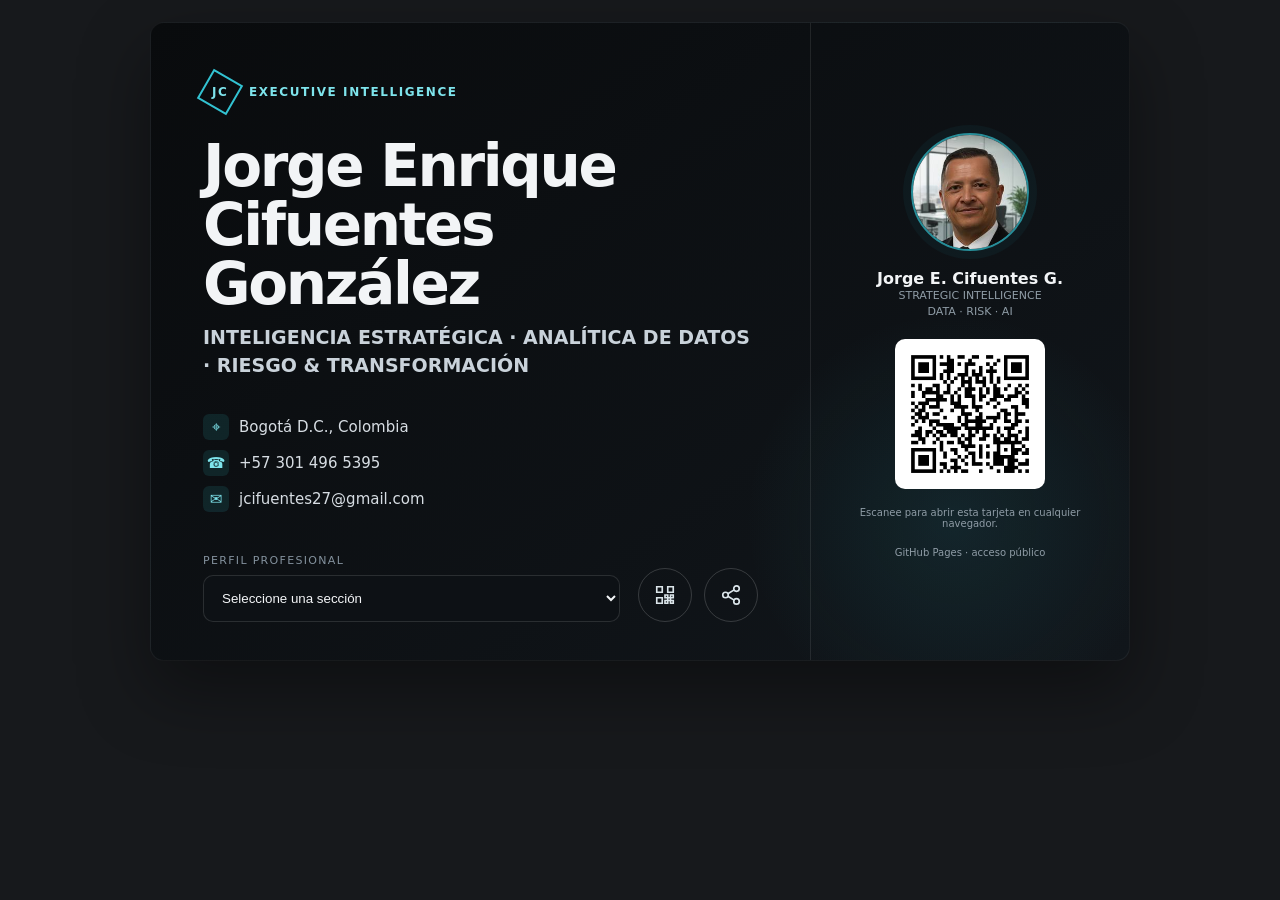
==== commit acd94eb2: "Publicar tarjeta digital validada y autosuficiente" ====
--- a/index.html
+++ b/index.html
@@ -1,20 +1 @@
-<!doctype html>
-<html lang="es">
-<head>
-<meta charset="utf-8">
-<meta name="viewport" content="width=device-width,initial-scale=1,viewport-fit=cover">
-<meta name="theme-color" content="#0a0d10">
-<title>Jorge Enrique Cifuentes González | Tarjeta Ejecutiva</title>
-<meta name="description" content="Tarjeta profesional digital de Jorge Enrique Cifuentes González. Inteligencia Estratégica, Analítica de Datos, Riesgo y Transformación.">
-<meta property="og:title" content="Jorge Enrique Cifuentes González | Tarjeta Ejecutiva">
-<meta property="og:description" content="Inteligencia Estratégica · Analítica de Datos · Riesgo & Transformación">
-<meta property="og:type" content="website">
-<meta property="og:url" content="https://jcifuentes27.github.io/TARJETA-DIGITAL/">
-<link rel="canonical" href="https://jcifuentes27.github.io/TARJETA-DIGITAL/">
-<style>
-:root{--text:#f2f4f6;--cyan:#32c2d1;--cyan2:#7ee4ec}
-*{box-sizing:border-box}html,body{margin:0;min-height:100%;font-family:Inter,system-ui,-apple-system,BlinkMacSystemFont,"Segoe UI",Roboto,Arial,sans-serif;background:#17191c;color:var(--text)}body{display:grid;place-items:center;padding:22px}button,select{font:inherit}.wrap{width:min(980px,100%)}.card{position:relative;min-height:500px;border-radius:14px;overflow:hidden;background:radial-gradient(circle at 82% 78%,rgba(50,194,209,.10),transparent 22%),linear-gradient(145deg,#090b0d 0%,#0b0e11 54%,#11161b 100%);border:1px solid rgba(255,255,255,.06);box-shadow:0 30px 70px rgba(0,0,0,.38)}.grid{display:grid;grid-template-columns:minmax(0,1.55fr) minmax(260px,.75fr);min-height:500px}.left{padding:52px 52px 38px;display:flex;flex-direction:column;justify-content:space-between}.right{padding:40px 34px 32px;border-left:1px solid rgba(255,255,255,.09);display:flex;flex-direction:column;align-items:center;justify-content:center;gap:18px}.logo{display:flex;align-items:center;gap:12px;color:var(--cyan2);font-size:12px;letter-spacing:.13em;text-transform:uppercase;font-weight:800}.hex{width:34px;height:34px;border:2px solid var(--cyan);transform:rotate(30deg);display:grid;place-items:center}.hex span{transform:rotate(-30deg)}.name{margin:28px 0 10px;font-size:clamp(34px,5.2vw,58px);line-height:1.02;letter-spacing:-.04em}.role{margin:0;color:#c9d2da;font-size:clamp(14px,1.8vw,19px);line-height:1.45;font-weight:650;text-transform:uppercase}.contacts{display:grid;gap:10px;margin-top:34px;color:#d7dde3;font-size:15px}.contact{display:flex;align-items:center;gap:10px}.contact a{color:inherit;text-decoration:none}.contact a:hover,.contact a:focus-visible{color:var(--cyan2);outline:none}.ico{width:26px;height:26px;border-radius:6px;background:rgba(50,194,209,.12);display:grid;place-items:center;color:var(--cyan2)}.bottom{display:flex;align-items:end;justify-content:space-between;gap:18px;margin-top:42px}.selectorWrap{flex:1;max-width:480px}.selectorLabel{display:block;color:#83919d;font-size:11px;letter-spacing:.12em;text-transform:uppercase;margin-bottom:8px}.selector{width:100%;appearance:none;background:#0d1115;color:#f3f5f7;border:1px solid rgba(255,255,255,.12);border-radius:10px;padding:14px 42px 14px 14px;outline:none;cursor:pointer;background-image:linear-gradient(45deg,transparent 50%,#8da0ae 50%),linear-gradient(135deg,#8da0ae 50%,transparent 50%);background-position:calc(100% - 18px) 18px,calc(100% - 12px) 18px;background-size:6px 6px,6px 6px;background-repeat:no-repeat}.selector:focus{border-color:rgba(50,194,209,.55);box-shadow:0 0 0 3px rgba(50,194,209,.08)}.actions{display:flex;gap:12px}.round{width:54px;height:54px;border-radius:50%;border:1px solid rgba(255,255,255,.17);background:transparent;color:#dbe5ea;display:grid;place-items:center;cursor:pointer;transition:.18s ease}.round:hover,.round:focus-visible{border-color:var(--cyan);color:var(--cyan2);background:rgba(50,194,209,.06);outline:none}.round svg{width:22px;height:22px;stroke:currentColor}.portrait{width:118px;height:118px;border-radius:50%;object-fit:cover;object-position:center 28%;border:2px solid rgba(50,194,209,.7);box-shadow:0 0 0 8px rgba(50,194,209,.05);background:#111}.sideName{font-size:16px;font-weight:800;text-align:center}.sideRole{font-size:11px;text-align:center;color:#8f9ca6;text-transform:uppercase;line-height:1.5}.qrBox{width:150px;height:150px;background:#fff;border-radius:10px;padding:9px;display:grid;place-items:center;text-decoration:none}.qrBox img{width:100%;height:100%;object-fit:contain}.qrHint,.urlState{font-size:10px;color:#8f9ca6;text-align:center}.overlay{position:fixed;inset:0;background:rgba(0,0,0,.72);backdrop-filter:blur(9px);display:none;align-items:center;justify-content:center;padding:16px;z-index:999}.overlay.open{display:flex}.modal{width:min(820px,100%);max-height:86vh;overflow:auto;background:#f7f9fb;color:#18212b;border-radius:16px;padding:clamp(22px,4vw,38px);box-shadow:0 30px 90px rgba(0,0,0,.42);position:relative}.close{position:absolute;right:14px;top:14px;width:34px;height:34px;border-radius:50%;border:1px solid #d5dce3;background:#fff;cursor:pointer;font-size:20px}.modal h2{margin:0 46px 18px 0;font-size:30px;letter-spacing:-.025em}.modal h3{margin:22px 0 4px;font-size:18px;line-height:1.3}.modal h4{margin:0 0 10px;font-size:13px;color:#627080;line-height:1.4}.modal p,.modal li{font-size:15px;line-height:1.62}.modal ul{padding-left:20px}.modal li+li{margin-top:7px}.timeline{border-left:2px solid #dfe7ec;padding-left:18px;margin:18px 0 26px}.timeline b{font-size:12px;color:#54707d;letter-spacing:.04em;text-transform:uppercase}.tags{display:flex;flex-wrap:wrap;gap:8px}.tags span{background:#e9f0f3;border-radius:999px;padding:8px 11px;font-size:13px;font-weight:700;color:#2d4450}.notice{background:#eef7f8;border:1px solid #cdebee;color:#254c52;padding:13px 14px;border-radius:10px;font-size:13px;line-height:1.5}.action{border:0;border-radius:10px;padding:11px 15px;font-weight:700;cursor:pointer}@media(max-width:760px){body{padding:10px}.grid{grid-template-columns:1fr}.left{padding:28px 22px 24px;order:2}.right{order:1;border-left:0;border-bottom:1px solid rgba(255,255,255,.09);padding:26px 20px 20px;display:grid;grid-template-columns:auto 1fr auto;align-items:center;gap:14px}.portrait{width:78px;height:78px}.sideName,.sideRole{text-align:left}.qrBox{width:94px;height:94px;padding:6px}.qrHint,.urlState{display:none}.name{font-size:clamp(32px,10vw,45px)}.role{font-size:13px}.bottom{flex-direction:column;align-items:stretch;margin-top:28px}.selectorWrap{max-width:none}.actions{align-self:flex-end}}@media(max-width:440px){.right{grid-template-columns:auto 1fr}.qrBox{grid-column:1/-1;width:118px;height:118px;justify-self:center}}
-</style>
-</head>
-<body>
-<div class="wrap"><section class="card" aria-label="Tarjeta profesional digital"><div class="grid"><div class="left"><div><div class="logo"><div class="hex"><span>JC</span></div>Executive Intelligence</div><h1 class="name">Jorge Enrique<br>Cifuentes González</h1><p class="role">Inteligencia Estratégica · Analítica de Datos · Riesgo &amp; Transformación</p><div class="contacts"><div class="contact"><span class="ico">⌖</span><span>Bogotá D.C., Colombia</span></div><div class="contact"><span class="ico">☎</span><a href="tel:+573014965395">+57 301 496 5395</a></div><div class="contact"><span class="ico">✉</span><a href="mailto:jcifuentes27@gmail.com">jcifuentes27@gmail.com</a></div></div></div><div class="bottom"><div class="selectorWrap"><label class="selectorLabel" for="sectionSelect">Perfil profesional</label><select id="sectionSelect" class="selector" aria-label="Seleccione una sección del perfil"><option value="">Seleccione una sección</option><option value="perfil">Perfil Ejecutivo</option><option value="competencias">Competencias Ejecutivas</option><option value="experiencia">Experiencia Profesional</option><option value="formacion">Formación Académica</option><option value="certificaciones">Certificaciones Técnicas</option><option value="docencia">Docencia</option><option value="herramientas">Herramientas</option></select></div><div class="actions"><button class="round" id="contactBtn" title="Guardar contacto" aria-label="Guardar contacto"><svg viewBox="0 0 24 24" fill="none" stroke-width="1.8"><path d="M3 3h6v6H3zM15 3h6v6h-6zM3 15h6v6H3zM15 15h3v3h-3zM18 18h3v3h-3zM18 12h3v3h-3zM12 18h3v3h-3zM12 12h3v3h-3z"/></svg></button><button class="round" id="shareBtn" title="Compartir" aria-label="Compartir tarjeta"><svg viewBox="0 0 24 24" fill="none" stroke-width="1.8"><circle cx="18" cy="5" r="3"/><circle cx="6" cy="12" r="3"/><circle cx="18" cy="19" r="3"/><path d="M8.6 10.6 15.4 6.4M8.6 13.4l6.8 4.2"/></svg></button></div></div></div><aside class="right"><img class="portrait" src="[data-uri]<!doctype html><html lang="es"><head><meta charset="utf-8"><meta name="viewport" content="width=device-width,initial-scale=1,viewport-fit=cover"><meta name="theme-color" content="#0a0d10"><title>Jorge Enrique Cifuentes González | Tarjeta Ejecutiva</title><meta name="description" content="Tarjeta profesional digital de Jorge Enrique Cifuentes González. Inteligencia Estratégica, Analítica de Datos, Riesgo y Transformación."><meta property="og:title" content="Jorge Enrique Cifuentes González | Tarjeta Ejecutiva"><meta property="og:description" content="Inteligencia Estratégica · Analítica de Datos · Riesgo & Transformación"><meta property="og:type" content="website"><meta property="og:url" content="https://jcifuentes27.github.io/TARJETA-DIGITAL/"><link rel="canonical" href="https://jcifuentes27.github.io/TARJETA-DIGITAL/"><link rel="stylesheet" href="style.css?v=16"></head><body><div class="wrap"><section class="card"><div class="grid"><div class="left"><div><div class="logo"><div class="hex"><span>JC</span></div>Executive Intelligence</div><h1 class="name">Jorge Enrique<br>Cifuentes González</h1><p class="role">Inteligencia Estratégica · Analítica de Datos · Riesgo &amp; Transformación</p><div class="contacts"><div class="contact"><span class="ico">⌖</span><span>Bogotá D.C., Colombia</span></div><div class="contact"><span class="ico">☎</span><a href="tel:+573014965395">+57 301 496 5395</a></div><div class="contact"><span class="ico">✉</span><a href="mailto:jcifuentes27@gmail.com">jcifuentes27@gmail.com</a></div></div></div><div class="bottom"><div class="selectorWrap"><label for="sectionSelect">Perfil profesional</label><select id="sectionSelect"><option value="">Seleccione una sección</option><option value="perfil">Perfil Ejecutivo</option><option value="competencias">Competencias Ejecutivas</option><option value="experiencia">Experiencia Profesional</option><option value="formacion">Formación Académica</option><option value="certificaciones">Certificaciones Técnicas</option><option value="docencia">Docencia</option><option value="herramientas">Herramientas</option></select></div><div class="actions"><button class="round" id="contactBtn" title="Guardar contacto" aria-label="Guardar contacto"><svg viewBox="0 0 24 24" fill="none" stroke-width="1.8"><path d="M3 3h6v6H3zM15 3h6v6h-6zM3 15h6v6H3zM15 15h3v3h-3zM18 18h3v3h-3zM18 12h3v3h-3zM12 18h3v3h-3zM12 12h3v3h-3z"/></svg></button><button class="round" id="shareBtn" title="Compartir" aria-label="Compartir tarjeta"><svg viewBox="0 0 24 24" fill="none" stroke-width="1.8"><circle cx="18" cy="5" r="3"/><circle cx="6" cy="12" r="3"/><circle cx="18" cy="19" r="3"/><path d="M8.6 10.6 15.4 6.4M8.6 13.4l6.8 4.2"/></svg></button></div></div></div><aside class="right"><img class="portrait" src="[data-uri]" alt="Fotografía de Jorge Enrique Cifuentes González"><div><div class="sideName">Jorge E. Cifuentes G.</div><div class="sideRole">Strategic Intelligence<br>Data · Risk · AI</div></div><a class="qrBox" id="webQrLink" href="https://jcifuentes27.github.io/TARJETA-DIGITAL/" target="_blank" rel="noopener" aria-label="Abrir tarjeta digital"><img id="webQr" alt="QR para abrir esta tarjeta"></a><div class="qrHint">Escanee para abrir esta tarjeta en cualquier navegador.</div><div class="urlState">GitHub Pages · acceso público</div></aside></div></section></div><div class="overlay" id="overlay" role="dialog" aria-modal="true"><article class="modal"><button class="close" id="closeBtn" aria-label="Cerrar">×</button><div id="modalContent"></div></article></div><script src="profile-data.js?v=16"></script><script>const overlay=document.getElementById('overlay'),content=document.getElementById('modalContent');function openModal(x){content.innerHTML=x;overlay.classList.add('open');document.body.style.overflow='hidden'}function closeModal(){overlay.classList.remove('open');document.body.style.overflow=''}document.getElementById('webQr').src=WEB_QR;document.getElementById('closeBtn').onclick=closeModal;overlay.addEventListener('click',e=>{if(e.target===overlay)closeModal()});document.addEventListener('keydown',e=>{if(e.key==='Escape')closeModal()});document.getElementById('sectionSelect').onchange=e=>{if(e.target.value){openModal(PROFILE_SECTIONS[e.target.value]);e.target.value=''}};function downloadVCard(){const b=new Blob([CONTACT_VCARD],{type:'text/vcard;charset=utf-8'}),u=URL.createObjectURL(b),a=document.createElement('a');a.href=u;a.download='Jorge_Enrique_Cifuentes_Gonzalez.vcf';document.body.appendChild(a);a.click();a.remove();setTimeout(()=>URL.revokeObjectURL(u),500)}document.getElementById('contactBtn').onclick=()=>openModal(`<h2>Guardar contacto</h2><p>Escanee este QR con la cámara del teléfono. El dispositivo reconocerá la vCard y ofrecerá agregarla a Contactos.</p><div style="display:grid;place-items:center;margin:20px 0"><img src="${CONTACT_QR}" style="width:min(280px,70vw);background:#fff;padding:12px;border-radius:12px" alt="QR vCard"></div><div style="text-align:center"><button class="action" onclick="downloadVCard()" style="background:#112136;color:#fff">Guardar contacto (.vcf)</button></div><p class="notice" style="margin-top:18px">El QR grande abre la tarjeta HTML. Este QR inferior se dedica exclusivamente a guardar los datos de contacto.</p>`);document.getElementById('shareBtn').onclick=async()=>{if(navigator.share){try{await navigator.share({title:'Jorge Enrique Cifuentes González | Tarjeta Ejecutiva',text:'Tarjeta profesional digital de Jorge Enrique Cifuentes González',url:PUBLIC_URL});return}catch(e){if(e.name==='AbortError')return}}try{await navigator.clipboard.writeText(PUBLIC_URL);openModal(`<h2>Enlace copiado</h2><p>La dirección pública de la tarjeta fue copiada al portapapeles.</p><p class="notice">${PUBLIC_URL}</p>`)}catch(e){window.open(PUBLIC_URL,'_blank','noopener')}};</script></body></html>
--- a/style.css
+++ b/style.css
@@ -0,0 +1 @@
+*{box-sizing:border-box}html,body{margin:0;min-height:100%;font-family:Inter,system-ui,-apple-system,"Segoe UI",Roboto,Arial,sans-serif;background:#17191c;color:#f2f4f6}body{display:grid;place-items:center;padding:22px}.wrap{width:min(980px,100%)}.card{min-height:500px;border-radius:14px;overflow:hidden;background:radial-gradient(circle at 82% 78%,rgba(50,194,209,.10),transparent 22%),linear-gradient(145deg,#090b0d,#11161b);border:1px solid rgba(255,255,255,.06);box-shadow:0 30px 70px rgba(0,0,0,.38)}.grid{display:grid;grid-template-columns:minmax(0,1.55fr) minmax(260px,.75fr);min-height:500px}.left{padding:52px 52px 38px;display:flex;flex-direction:column;justify-content:space-between}.right{padding:40px 34px 32px;border-left:1px solid rgba(255,255,255,.09);display:flex;flex-direction:column;align-items:center;justify-content:center;gap:18px}.logo{display:flex;align-items:center;gap:12px;color:#7ee4ec;font-size:12px;letter-spacing:.13em;text-transform:uppercase;font-weight:800}.hex{width:34px;height:34px;border:2px solid #32c2d1;transform:rotate(30deg);display:grid;place-items:center}.hex span{transform:rotate(-30deg)}.name{margin:28px 0 10px;font-size:clamp(34px,5.2vw,58px);line-height:1.02;letter-spacing:-.04em}.role{margin:0;color:#c9d2da;font-size:clamp(14px,1.8vw,19px);line-height:1.45;font-weight:650;text-transform:uppercase}.contacts{display:grid;gap:10px;margin-top:34px;color:#d7dde3;font-size:15px}.contact{display:flex;align-items:center;gap:10px}.contact a{color:inherit;text-decoration:none}.ico{width:26px;height:26px;border-radius:6px;background:rgba(50,194,209,.12);display:grid;place-items:center;color:#7ee4ec}.bottom{display:flex;align-items:end;justify-content:space-between;gap:18px;margin-top:42px}.selectorWrap{flex:1;max-width:480px}label{display:block;color:#83919d;font-size:11px;letter-spacing:.12em;text-transform:uppercase;margin-bottom:8px}select{width:100%;background:#0d1115;color:#f3f5f7;border:1px solid rgba(255,255,255,.12);border-radius:10px;padding:14px}.actions{display:flex;gap:12px}.round{width:54px;height:54px;border-radius:50%;border:1px solid rgba(255,255,255,.17);background:transparent;color:#dbe5ea;display:grid;place-items:center;cursor:pointer}.round:hover,.round:focus-visible{border-color:#32c2d1;color:#7ee4ec;outline:none}.round svg{width:22px;height:22px;stroke:currentColor}.portrait{width:118px;height:118px;border-radius:50%;object-fit:cover;object-position:center 28%;border:2px solid rgba(50,194,209,.7);box-shadow:0 0 0 8px rgba(50,194,209,.05)}.sideName{font-size:16px;font-weight:800;text-align:center}.sideRole{font-size:11px;text-align:center;color:#8f9ca6;text-transform:uppercase;line-height:1.5}.qrBox{width:150px;height:150px;background:#fff;border-radius:10px;padding:9px;display:grid;place-items:center}.qrBox img{width:100%;height:100%}.qrHint,.urlState{font-size:10px;color:#8f9ca6;text-align:center}.overlay{position:fixed;inset:0;background:rgba(0,0,0,.72);backdrop-filter:blur(9px);display:none;align-items:center;justify-content:center;padding:16px;z-index:999}.overlay.open{display:flex}.modal{width:min(780px,100%);max-height:84vh;overflow:auto;background:#f7f9fb;color:#18212b;border-radius:16px;padding:clamp(22px,4vw,36px);position:relative;box-shadow:0 30px 90px rgba(0,0,0,.42)}.close{position:absolute;right:14px;top:14px;width:34px;height:34px;border-radius:50%;border:1px solid #d5dce3;background:#fff;cursor:pointer}.modal h2{margin:0 46px 18px 0;font-size:30px}.modal h3{margin:22px 0 4px;font-size:17px}.modal h4{margin:0 0 10px;font-size:13px;color:#627080}.modal p,.modal li{font-size:15px;line-height:1.6}.modal ul{padding-left:20px}.modal li+li{margin-top:7px}.timeline{border-left:2px solid #dfe7ec;padding-left:18px;margin:18px 0 24px}.timeline b{font-size:12px;color:#54707d}.tags{display:flex;flex-wrap:wrap;gap:8px}.tags span{background:#e9f0f3;border-radius:999px;padding:8px 11px;font-size:13px;font-weight:700;color:#2d4450}.notice{background:#eef7f8;border:1px solid #cdebee;color:#254c52;padding:13px 14px;border-radius:10px;font-size:13px;line-height:1.5}.action{border:0;border-radius:10px;padding:11px 15px;font-weight:700;cursor:pointer}@media(max-width:760px){body{padding:10px}.grid{grid-template-columns:1fr}.left{padding:28px 22px 24px;order:2}.right{order:1;border-left:0;border-bottom:1px solid rgba(255,255,255,.09);padding:26px 20px 20px;display:grid;grid-template-columns:auto 1fr auto;align-items:center;gap:14px}.portrait{width:78px;height:78px}.sideName,.sideRole{text-align:left}.qrBox{width:94px;height:94px;padding:6px}.qrHint,.urlState{display:none}.name{font-size:clamp(32px,10vw,45px)}.role{font-size:13px}.bottom{flex-direction:column;align-items:stretch;margin-top:28px}.selectorWrap{max-width:none}.actions{align-self:flex-end}.modal{max-height:90vh;padding:22px 20px}.modal h2{font-size:25px}.modal p,.modal li{font-size:14px;line-height:1.55}}@media(max-width:440px){.right{grid-template-columns:auto 1fr}.qrBox{grid-column:1/-1;width:118px;height:118px;justify-self:center}}
